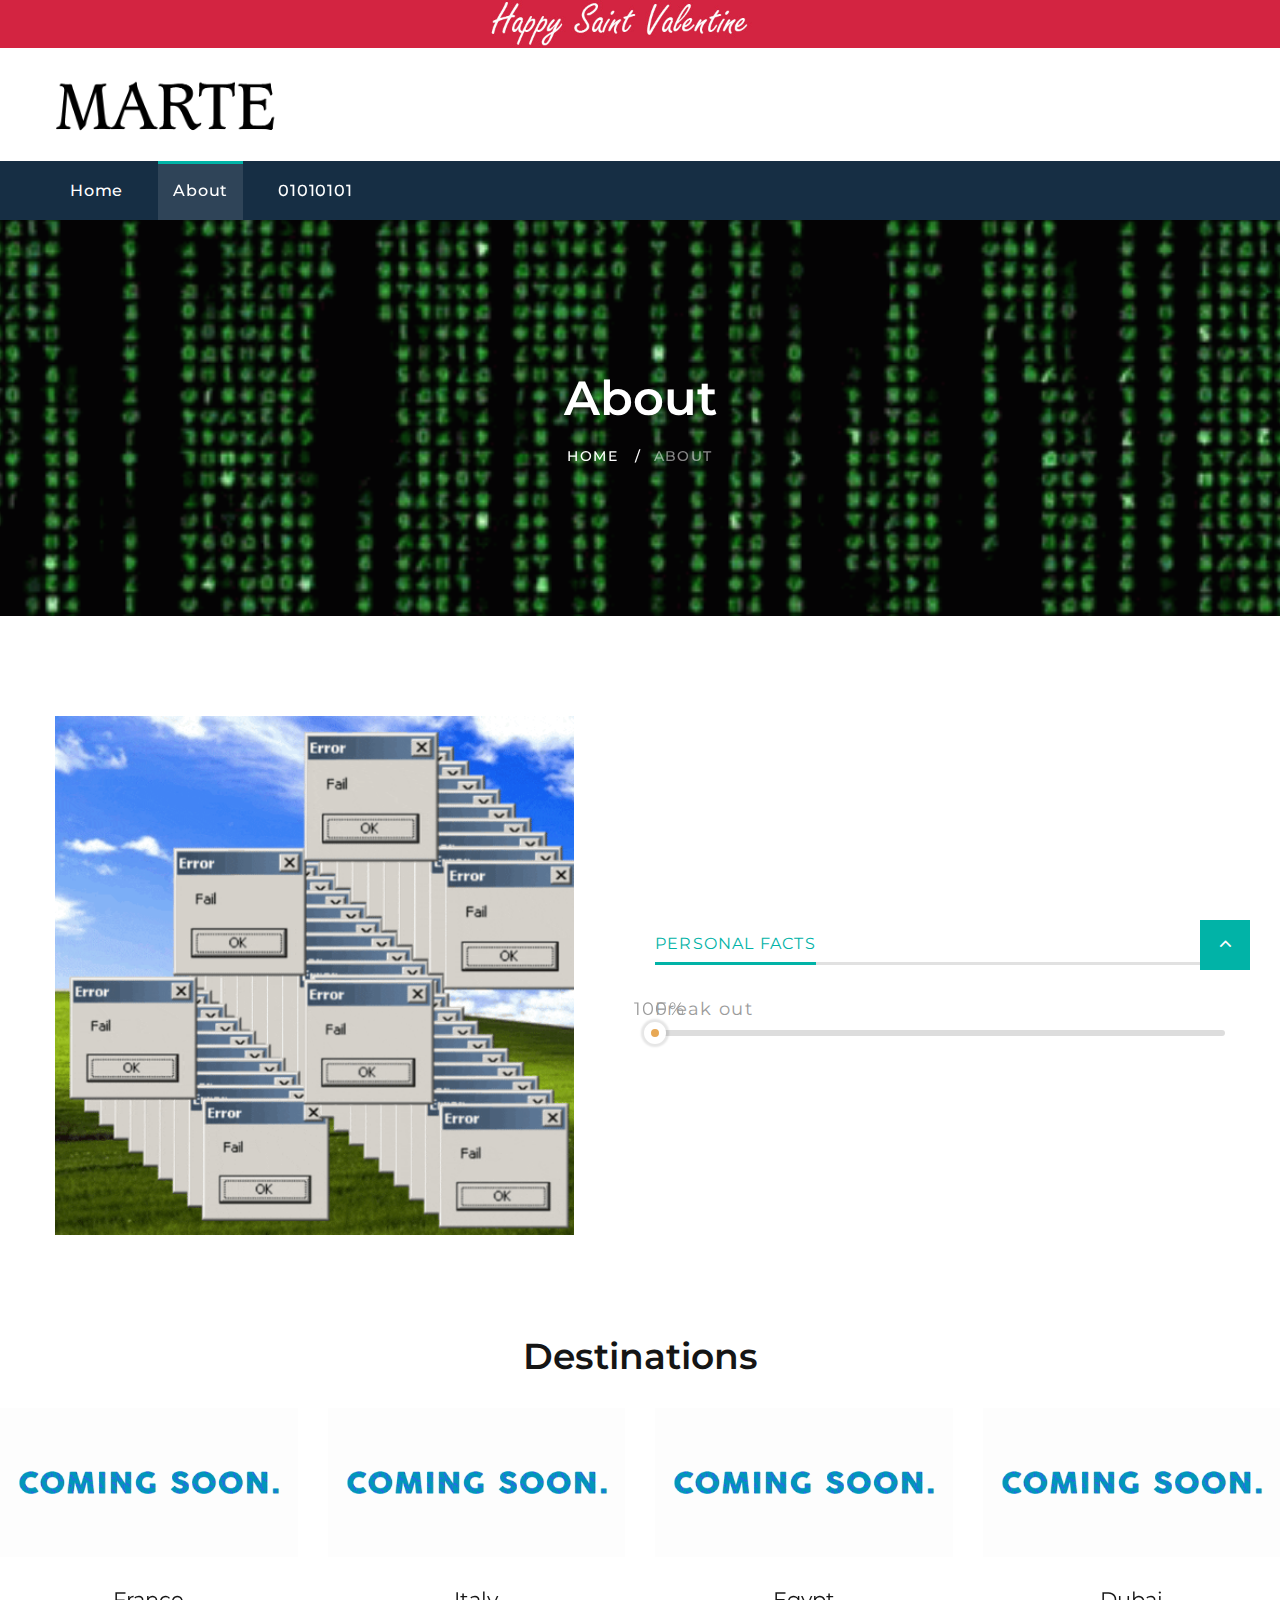
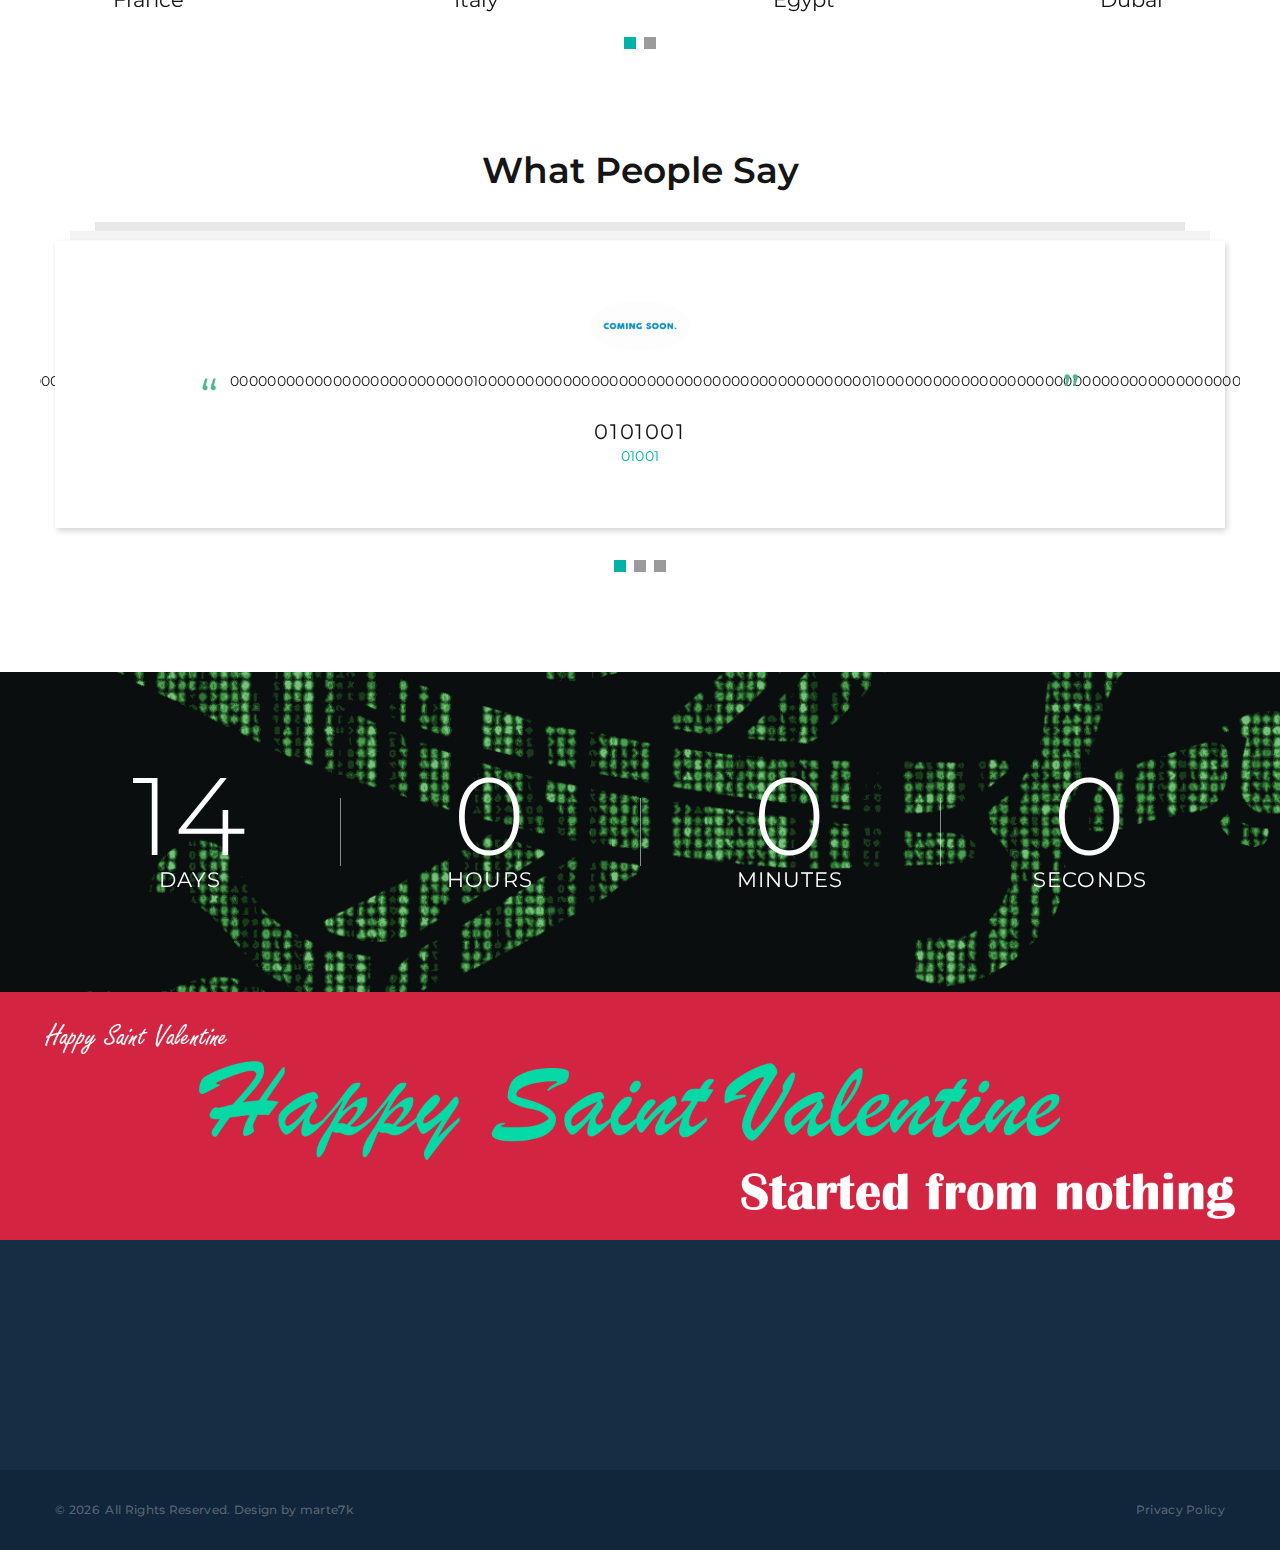
==== about.html @ d24eb86b "summit" ====
<!DOCTYPE html>
<html class="wide wow-animation" lang="en">
  <head>
    <title>About</title>
    <meta name="format-detection" content="telephone=no">
    <meta name="viewport" content="width=device-width, height=device-height, initial-scale=1.0, maximum-scale=1.0, user-scalable=0">
    <meta http-equiv="X-UA-Compatible" content="IE=edge">
    <meta charset="utf-8">
    <link rel="icon" href="images/" type="image/x-icon">
    <!-- Stylesheets-->
    <link rel="stylesheet" type="text/css" href="//fonts.googleapis.com/css?family=Montserrat:400,500,600,700%7CPoppins:400%7CTeko:300,400">
    <link rel="stylesheet" href="css/bootstrap.css">
    <link rel="stylesheet" href="css/fonts.css">
    <link rel="stylesheet" href="css/style.css">
    <style>.ie-panel{display: none;background: #212121;padding: 10px 0;box-shadow: 3px 3px 5px 0 rgba(0,0,0,.3);clear: both;text-align:center;position: relative;z-index: 1;} html.ie-10 .ie-panel, html.lt-ie-10 .ie-panel {display: block;}</style>
  </head>
  <body>
    <div class="ie-panel"><a href="http://windows.microsoft.com/en-US/internet-explorer/"><img src="images/ie8-panel/warning_bar_0000_us.jpg" height="42" width="820" alt="You are using an outdated browser. For a faster, safer browsing experience, upgrade for free today."></a></div>
    <div class="preloader">
      <div class="preloader-body">
        <div class="cssload-container">
          <div class="cssload-speeding-wheel"></div>
        </div>
        <p>Loading...</p>
      </div>
    </div>
    <div class="page">
      <!-- Page Header--><a class="banner banner-top"></a><img src="images/intense_02.jpg" alt=""/></a>
      <header class="section page-header">
        <!-- RD Navbar-->
        <div class="rd-navbar-wrap">
          <nav class="rd-navbar rd-navbar-corporate" data-layout="rd-navbar-fixed" data-sm-layout="rd-navbar-fixed" data-md-layout="rd-navbar-fixed" data-md-device-layout="rd-navbar-fixed" data-lg-layout="rd-navbar-static" data-lg-device-layout="rd-navbar-fixed" data-xl-layout="rd-navbar-static" data-xl-device-layout="rd-navbar-static" data-xxl-layout="rd-navbar-static" data-xxl-device-layout="rd-navbar-static" data-lg-stick-up-offset="46px" data-xl-stick-up-offset="46px" data-xxl-stick-up-offset="106px" data-lg-stick-up="true" data-xl-stick-up="true" data-xxl-stick-up="true">
            <div class="rd-navbar-collapse-toggle rd-navbar-fixed-element-1" data-rd-navbar-toggle=".rd-navbar-collapse"><span></span></div>
            <div class="rd-navbar-aside-outer">
              <div class="rd-navbar-aside">
                <!-- RD Navbar Panel-->
                <div class="rd-navbar-panel">
                  <!-- RD Navbar Toggle-->
                  <button class="rd-navbar-toggle" data-rd-navbar-toggle=".rd-navbar-nav-wrap"><span></span></button>
                  <!-- RD Navbar Brand-->
                  <div class="rd-navbar-brand">
                    <!--Brand--><a class="brand" href="index.html"><img src="images/MARTE.PNG" alt="" width="225" height="18"/></a>
                  </div>
                </div>
                <div class="rd-navbar-aside-right rd-navbar-collapse">
                  <ul class="rd-navbar-corporate-contacts">
                    <li>
                      <div class="unit unit-spacing-xs">
                      </div>
                    </li>
                    <li>

                    </li>
                </div>
              </div>
            </div>
            <div class="rd-navbar-main-outer">
              <div class="rd-navbar-main">
                <div class="rd-navbar-nav-wrap">
                  <!-- RD Navbar Nav-->
                  <ul class="rd-navbar-nav">
                    <li class="rd-nav-item"><a class="rd-nav-link" href="index.html">Home</a>
                    </li>
                    <li class="rd-nav-item active"><a class="rd-nav-link" href="about.html">About</a>
                    </li>
                    <li class="rd-nav-item"><a class="rd-nav-link" href="typography.html">01010101</a>
                    </li>
                  </ul>
                </div>
              </div>
            </div>
          </nav>
        </div>
      </header>
      <!-- Breadcrumbs -->
      <section class="breadcrumbs-custom-inset">
        <div class="breadcrumbs-custom context-dark bg-overlay-60">
          <div class="container">
            <h2 class="breadcrumbs-custom-title">About</h2>
            <ul class="breadcrumbs-custom-path">
              <li><a href="index.html">Home</a></li>
              <li class="active">About</li>
            </ul>
          </div>
          <div class="box-position" style="background-image: url(images/hacks-codes.gif);"></div>
        </div>
      </section>
      <!-- Why choose us-->
      <section class="section section-sm section-first bg-default text-md-left">
        <div class="container">
          <div class="row row-50 justify-content-center align-items-xl-center">
            <div class="col-md-10 col-lg-5 col-xl-6"><img src="images/giphy.gif" alt="" width="519" height="564"/>
            </div>
            <div class="col-md-10 col-lg-7 col-xl-6">
              <h1 class="text-spacing-25 font-weight-normal title-opacity-9"></h1>
              <!-- Bootstrap tabs-->
              <div class="tabs-custom tabs-horizontal tabs-line" id="tabs-4">
                <!-- Nav tabs-->
                <ul class="nav nav-tabs">
                  <li class="nav-item" role="presentation"><a class="nav-link active" href="#tabs-4-1" data-toggle="tab">Personal Facts</a></li>
                </ul>
                <!-- Tab panes-->
                <div class="tab-content">
                  <div class="tab-pane fade show active" id="tabs-4-1">
                    <p></p>
                    <!-- Linear progress bar-->

                    </article>
                    <!-- Linear progress bar-->
                    <article class="progress-linear progress-red">
                      <div class="progress-header">
                        <p>Freak out</p>
                      </div>
                      <div class="progress-bar-linear-wrap">
                        <div class="progress-bar-linear" data-gradient=""><span class="progress-value">100</span><span class="progress-marker"></span></div>
                      </div>
                    </article>
                    <!-- Linear progress bar-->

                    </article>
                  </div>
                  <div class="tab-pane fade" id="tabs-4-2">
                    <div class="row row-40 justify-content-center text-center inset-top-10">
                      <div class="col-sm-4">
                        <!-- Circle Progress Bar-->
                        <div class="progress-bar-circle" data-value="0.89" data-gradient="#01b3a7" data-empty-fill="transparent" data-size="150" data-thickness="12" data-reverse="true"><span></span></div>
                        <p class="progress-bar-circle-title">Tours</p>
                      </div>
                      <div class="col-sm-4">
                        <!-- Circle Progress Bar-->
                        <div class="progress-bar-circle" data-value="0.74" data-gradient="#01b3a7" data-empty-fill="transparent" data-size="150" data-thickness="12" data-reverse="true"><span></span></div>
                        <p class="progress-bar-circle-title">Excursions</p>
                      </div>
                      <div class="col-sm-4">
                        <!-- Circle Progress Bar-->
                        <div class="progress-bar-circle" data-value="0.99" data-gradient="#01b3a7" data-empty-fill="transparent" data-size="150" data-thickness="12" data-reverse="true"><span></span></div>
                        <p class="progress-bar-circle-title">Hotel Bookings</p>
                      </div>
                    </div>
                    <div class="group-md group-middle"><a class="button button-width-xl-230 button-primary button-pipaluk" href="#">Get in touch</a><a class="button button-black-outline button-width-xl-230" href="#">Read more</a></div>
                  </div>
                  <div class="tab-pane fade" id="tabs-4-3">
                    <p>Orci nulla pellentesque dignissim enim sit. Elit ullamcorper dignissim cras tincidunt lobortis feugiat vivamus. Nibh mauris cursus mattis molestie a iaculis at erat pellentesque.</p>
                    <div class="text-center text-sm-left offset-top-30 tab-height">
                      <ul class="row-16 list-0 list-custom list-marked list-marked-sm list-marked-secondary">
                        <li>Lorem ipsum</li>
                        <li>Consectetur adipiscing</li>
                        <li>Sed do eiusmod</li>
                        <li>Tempor incididunt</li>
                        <li>Sem fringilla</li>
                        <li>Ut venenatis</li>
                      </ul>
                    </div>
                    <div class="group-md group-middle"><a class="button button-width-xl-230 button-primary button-pipaluk" href="#">Get in touch</a><a class="button button-black-outline button-md" href="#">Download presentation</a></div>
                  </div>
                </div>
              </div>
            </div>
          </div>
        </div>
      </section>
      <!-- Latest Projects-->
      <section class="section section-sm section-fluid bg-default">
        <div class="container">
          <h3>Destinations</h3>
        </div>
        <!-- Owl Carousel-->
        <div class="owl-carousel owl-classic owl-timeline" data-items="1" data-md-items="2" data-lg-items="3" data-xl-items="4" data-margin="30" data-autoplay="false" data-nav="true" data-dots="true">
          <div class="owl-item">
            <!-- Thumbnail Classic-->
            <article class="thumbnail thumbnail-mary">
              <div class="thumbnail-mary-figure"><img src="images/FilthyGranularCoral-size_restricted.gif" width="420" height="308"/>
              </div>
              <div class="thumbnail-mary-caption"><a class="icon fl-bigmug-line-zoom60" href="images/FilthyGranularCoral-size_restricted.gif" data-lightgallery="item"><img src="images/FilthyGranularCoral-size_restricted.gif" alt="" width="420" height="308"/></a>
              </div>
            </article>
            <div class="thumbnail-mary-description">
              <h5 class="thumbnail-mary-project"><a href="#">France</a></h5><span class="thumbnail-mary-decor"></span>
              <h5 class="thumbnail-mary-time">
              </h5>
            </div>
          </div>
          <div class="owl-item">
            <!-- Thumbnail Classic-->
            <article class="thumbnail thumbnail-mary">
              <div class="thumbnail-mary-figure"><img src="images/FilthyGranularCoral-size_restricted.gif" alt="" width="420" height="308"/>
              </div>
              <div class="thumbnail-mary-caption"><a class="icon fl-bigmug-line-zoom60" href="images/FilthyGranularCoral-size_restricted.gif" data-lightgallery="item"><img src="images/FilthyGranularCoral-size_restricted.gif" alt="" width="420" height="308"/></a>
              </div>
            </article>
            <div class="thumbnail-mary-description">
              <h5 class="thumbnail-mary-project"><a href="#">Italy</a></h5><span class="thumbnail-mary-decor"></span>
              <h5 class="thumbnail-mary-time">
              </h5>
            </div>
          </div>
          <div class="owl-item">
            <!-- Thumbnail Classic-->
            <article class="thumbnail thumbnail-mary">
              <div class="thumbnail-mary-figure"><img src="images/FilthyGranularCoral-size_restricted.gif" alt="" width="420" height="308"/>
              </div>
              <div class="thumbnail-mary-caption"><a class="icon fl-bigmug-line-zoom60" href="images/FilthyGranularCoral-size_restricted.gif" data-lightgallery="item"><img src="images/FilthyGranularCoral-size_restricted.gif" alt="" width="420" height="308"/></a>
              </div>
            </article>
            <div class="thumbnail-mary-description">
              <h5 class="thumbnail-mary-project"><a href="#">Egypt</a></h5><span class="thumbnail-mary-decor"></span>
              <h5 class="thumbnail-mary-time">
              </h5>
            </div>
          </div>
          <div class="owl-item">
            <!-- Thumbnail Classic-->
            <article class="thumbnail thumbnail-mary">
              <div class="thumbnail-mary-figure"><img src="images/FilthyGranularCoral-size_restricted.gif" alt="" width="420" height="308"/>
              </div>
              <div class="thumbnail-mary-caption"><a class="icon fl-bigmug-line-zoom60" href="images/gallery-image-14-1200x800-original.jpg" data-lightgallery="item"><img src="images/FilthyGranularCoral-size_restricted.gif" alt="" width="420" height="308"/></a>
              </div>
            </article>
            <div class="thumbnail-mary-description">
              <h5 class="thumbnail-mary-project"><a href="#">Dubai</a></h5><span class="thumbnail-mary-decor"></span>
              <h5 class="thumbnail-mary-time">
              </h5>
            </div>
          </div>
          <div class="owl-item">
            <!-- Thumbnail Classic-->
            <article class="thumbnail thumbnail-mary">
              <div class="thumbnail-mary-figure"><img src="images/FilthyGranularCoral-size_restricted.gif" alt="" width="420" height="308"/>
              </div>
              <div class="thumbnail-mary-caption"><a class="icon fl-bigmug-line-zoom60" href="images/FilthyGranularCoral-size_restricted.gif" data-lightgallery="item"><img src="images/FilthyGranularCoral-size_restricted.gif" alt="" width="420" height="308"/></a>
              </div>
            </article>
            <div class="thumbnail-mary-description">
              <h5 class="thumbnail-mary-project"><a href="#">Spain</a></h5><span class="thumbnail-mary-decor"></span>
              <h5 class="thumbnail-mary-time">
              </h5>
            </div>
          </div>
          <div class="owl-item">
            <!-- Thumbnail Classic-->
            <article class="thumbnail thumbnail-mary">
              <div class="thumbnail-mary-figure"><img src="images/FilthyGranularCoral-size_restricted.gif" alt="" width="420" height="308"/>
              </div>
              <div class="thumbnail-mary-caption"><a class="icon fl-bigmug-line-zoom60" href="images/gallery-image-16-1200x800-original.jpg" data-lightgallery="item"><img src="images/FilthyGranularCoral-size_restricted.gif" alt="" width="420" height="308"/></a>
              </div>
            </article>
            <div class="thumbnail-mary-description">
              <h5 class="thumbnail-mary-project"><a href="#">Africa</a></h5><span class="thumbnail-mary-decor"></span>
              <h5 class="thumbnail-mary-time">
              </h5>
            </div>
          </div>
        </div>
      </section>
      <!-- What people Say-->
      <section class="section section-sm section-last bg-default">
        <div class="container">
          <h3>What People Say</h3>
          <!-- Owl Carousel-->
          <div class="owl-carousel owl-modern" data-items="1" data-stage-padding="15" data-margin="30" data-dots="true" data-animation-in="fadeIn" data-animation-out="fadeOut" data-autoplay="true">
            <!-- Quote Lisa-->
            <article class="quote-lisa">
              <div class="quote-lisa-body"><a class="quote-lisa-figure" href="#"><img class="img-circles" src="images/FilthyGranularCoral-size_restricted.gif" alt="" width="100" height="100"/></a>
                <div class="quote-lisa-text">
                  <p class="q">000000000000000000000000001000000000000000000000000000000000000000000100000000000000000000000000000000000000000000000001000000000000000</p>
                </div>
                <h5 class="quote-lisa-cite"><a href="#">0101001</a></h5>
                <p class="quote-lisa-status">01001</p>
              </div>
            </article>
            <!-- Quote Lisa-->
            <article class="quote-lisa">
              <div class="quote-lisa-body"><a class="quote-lisa-figure" href="#"><img class="img-circles" src="images/FilthyGranularCoral-size_restricted.gif" alt="" width="100" height="100"/></a>
                <div class="quote-lisa-text">
                  <p class="q">000000000000000000000000000000000000000000000000000000100000000000000000000000000000000000000000000000000000000000000000000000000000000000100000000000000000000000000000001</p>
                </div>
                <h5 class="quote-lisa-cite"><a href="#">0101001</a></h5>
                <p class="quote-lisa-status">0101001</p>
              </div>
            </article>
            <!-- Quote Lisa-->
            <article class="quote-lisa">
              <div class="quote-lisa-body"><a class="quote-lisa-figure" href="#"><img class="img-circles" src="images/FilthyGranularCoral-size_restricted.gif" alt="" width="100" height="100"/></a>
                <div class="quote-lisa-text">
                  <p class="q">00000000000000000000000000000000000000000000000000000000000001000000000000000000000000000000000000000001000000000000000000000000000000000001110</p>
                </div>
                <h5 class="quote-lisa-cite"><a href="#">0101001</a></h5>
                <p class="quote-lisa-status">01010t</p>
              </div>
            </article>
          </div>
        </div>
      </section>
      <!--Counters-->
      <!-- Counter Classic-->
      <section class="section section-fluid bg-default">
        <div class="parallax-container" data-parallax-img="images\icegif-183.gif">
          <div class="parallax-content section-xl context-dark bg-overlay-26">
            <div class="container">
              <div class="row row-50 justify-content-center border-classic">
                <div class="col-sm-6 col-md-5 col-lg-3">
                  <div class="counter-classic">
                    <div class="counter-classic-number"><span class="counter">14</span>
                    </div>
                    <h5 class="counter-classic-title">Days</h5>
                  </div>
                </div>
                <div class="col-sm-6 col-md-5 col-lg-3">
                  <div class="counter-classic">
                    <div class="counter-classic-number"><span class="counter">0</span>
                    </div>
                    <h5 class="counter-classic-title">Hours</h5>
                  </div>
                </div>
                <div class="col-sm-6 col-md-5 col-lg-3">
                  <div class="counter-classic">
                    <div class="counter-classic-number"><span class="counter">0</span><span class="symbol"></span>
                    </div>
                    <h5 class="counter-classic-title">Minutes</h5>
                  </div>
                </div>
                <div class="col-sm-6 col-md-5 col-lg-3">
                  <div class="counter-classic">
                    <div class="counter-classic-number"><span class="counter">0</span>
                    </div>
                    <h5 class="counter-classic-title">Seconds</h5>
                  </div>
                </div>
              </div>
            </div>
          </div>
        </div>
      </section>

      <!-- Page Footer--><a class="banner"><img src="images/intense_big_02.png" alt=""/></a>
      <footer class="section footer-corporate context-dark">
        <div class="footer-corporate-inset">
          <div class="container">
            <div class="row row-40 justify-content-lg-between">
              <div class="col-sm-6 col-md-12 col-lg-3 col-xl-4">
                <div class="oh-desktop">
                  <div class="wow slideInRight" data-wow-delay="0s">
                    <h6 class="text-spacing-100 text-uppercase">Contact ME for problems</h6>
                    <ul class="footer-contacts d-inline-block d-sm-block">
                      <li>
                      </li>
                      <li>
                        <div class="unit">
                          <div class="unit-left"><span class="icon fa fa-envelope"></span></div>
                          <div class="unit-body"><a class="link-aemail" href="mailto: marteasgard@gmail.com">marteasgard@gmail.com</a></div>
                        </div>
                      </li>
                      <li>
                      </li>
                    </ul>
                  </div>
                </div>
              </div>
              <div class="col-sm-6 col-md-5 col-lg-3 col-xl-4">
                <div class="oh-desktop">
                  <div class="wow slideInDown" data-wow-delay="0s">
                    <h6 class="text-spacing-100 text-uppercase">Developed by</h6>
                    <!-- Post Minimal 2-->
                    <article class="post post-minimal-2">
                      <p class="post-minimal-2-title">Marte</a></p>
                      <div class="post-minimal-2-time">
                        <time datetime="2019-05-04">Feb 01, 2023</time>
                      </div>
                    </article>
                  </div>
                </div>
              </div>
              <div class="col-sm-11 col-md-7 col-lg-5 col-xl-4">
                <div class="oh-desktop">
                  <div class="wow slideInLeft" data-wow-delay="0s">
                    <h6 class="text-spacing-100 text-uppercase">Quick links</h6>
                    <ul class="row-4 list-0 list-marked list-marked-md list-marked-secondary list-custom-2">
                      <li><a href="about.html">About us</a></li>
                    </ul>
                  </div>
                </div>
              </div>
            </div>
          </div>
        </div>
        <div class="footer-corporate-bottom-panel">
          <div class="container">
            <div class="row justfy-content-xl-space-berween row-10 align-items-md-center2">
              <div class="col-sm-6 col-md-4 text-sm-right text-md-center">
                <div>
                </div>
              </div>
              <div class="col-sm-6 col-md-4 order-sm-first">
                <!-- Rights-->
                <p class="rights"><span>&copy;&nbsp;</span><span class="copyright-year"></span><span>&nbsp;</span></span> All Rights Reserved. Design by marte7k</a></p>
              </div>
              <div class="col-sm-6 col-md-4 text-md-right">
                <p class="rights">Privacy Policy</a></p>
              </div>
            </div>
          </div>
        </div>
      </footer>
    </div>
    <!-- Global Mailform Output-->
    <div class="snackbars" id="form-output-global"></div>
    <!-- Javascript-->
    <script src="js/core.min.js"></script>
    <script src="js/script.js"></script>
  </body>
</html>
---- css/fonts.css ----
/*
*
* Fonts
*/
/*
*
* Font Awesome Icons 4.7.0
* --------------------------------------------------
*/
@font-face {
	font-family: 'FontAwesome';
	src: url("../fonts/fontawesome-webfont.eot?v=4.7.0");
	src: url("../fonts/fontawesome-webfont.eot?#iefix&v=4.7.0") format("embedded-opentype"), url("../fonts/fontawesome-webfont.woff2?v=4.7.0") format("woff2"), url("../fonts/fontawesome-webfont.woff?v=4.7.0") format("woff"), url("../fonts/fontawesome-webfont.ttf?v=4.7.0") format("truetype"), url("../fonts/fontawesome-webfont.svg?v=4.7.0#fontawesomeregular") format("svg");
	font-weight: normal;
	font-style: normal;
}

.fa {
	display: inline-block;
	font-family: 'FontAwesome';
	font-size: inherit;
	text-rendering: auto;
	-webkit-font-smoothing: antialiased;
	-moz-osx-font-smoothing: grayscale;
}

[class*='fa-']:before {
	font-weight: 400;
	font-family: 'FontAwesome';
}

/* makes the font 33% larger relative to the icon container */
.fa-lg {
	font-size: 1.33333333em;
	line-height: 0.75em;
	vertical-align: -15%;
}

.fa-2x {
	font-size: 2em;
}

.fa-3x {
	font-size: 3em;
}

.fa-4x {
	font-size: 4em;
}

.fa-5x {
	font-size: 5em;
}

.fa-fw {
	width: 1.28571429em;
	text-align: center;
}

.fa-ul {
	padding-left: 0;
	margin-left: 2.14285714em;
	list-style-type: none;
}

.fa-ul > li {
	position: relative;
}

.fa-li {
	position: absolute;
	left: -2.14285714em;
	width: 2.14285714em;
	top: 0.14285714em;
	text-align: center;
}

.fa-li.fa-lg {
	left: -1.85714286em;
}

.fa-border {
	padding: .2em .25em .15em;
	border: solid 0.08em #eeeeee;
	border-radius: .1em;
}

.fa-pull-left {
	float: left;
}

.fa-pull-right {
	float: right;
}

.fa.fa-pull-left {
	margin-right: .3em;
}

.fa.fa-pull-right {
	margin-left: .3em;
}

/* Deprecated as of 4.4.0 */
.pull-right {
	float: right;
}

.pull-left {
	float: left;
}

.fa.pull-left {
	margin-right: .3em;
}

.fa.pull-right {
	margin-left: .3em;
}

.fa-spin {
	-webkit-animation: fa-spin 2s infinite linear;
	animation: fa-spin 2s infinite linear;
}

.fa-pulse {
	-webkit-animation: fa-spin 1s infinite steps(8);
	animation: fa-spin 1s infinite steps(8);
}

@-webkit-keyframes fa-spin {
	0% {
		-webkit-transform: rotate(0deg);
		transform: rotate(0deg);
	}
	100% {
		-webkit-transform: rotate(359deg);
		transform: rotate(359deg);
	}
}

@keyframes fa-spin {
	0% {
		-webkit-transform: rotate(0deg);
		transform: rotate(0deg);
	}
	100% {
		-webkit-transform: rotate(359deg);
		transform: rotate(359deg);
	}
}

.fa-rotate-90 {
	-ms-filter: "progid:DXImageTransform.Microsoft.BasicImage(rotation=1)";
	-webkit-transform: rotate(90deg);
	-ms-transform: rotate(90deg);
	transform: rotate(90deg);
}

.fa-rotate-180 {
	-ms-filter: "progid:DXImageTransform.Microsoft.BasicImage(rotation=2)";
	-webkit-transform: rotate(180deg);
	-ms-transform: rotate(180deg);
	transform: rotate(180deg);
}

.fa-rotate-270 {
	-ms-filter: "progid:DXImageTransform.Microsoft.BasicImage(rotation=3)";
	-webkit-transform: rotate(270deg);
	-ms-transform: rotate(270deg);
	transform: rotate(270deg);
}

.fa-flip-horizontal {
	-ms-filter: "progid:DXImageTransform.Microsoft.BasicImage(rotation=0, mirror=1)";
	-webkit-transform: scale(-1, 1);
	-ms-transform: scale(-1, 1);
	transform: scale(-1, 1);
}

.fa-flip-vertical {
	-ms-filter: "progid:DXImageTransform.Microsoft.BasicImage(rotation=2, mirror=1)";
	-webkit-transform: scale(1, -1);
	-ms-transform: scale(1, -1);
	transform: scale(1, -1);
}

:root .fa-rotate-90,
:root .fa-rotate-180,
:root .fa-rotate-270,
:root .fa-flip-horizontal,
:root .fa-flip-vertical {
	filter: none;
}

.fa-stack {
	position: relative;
	display: inline-block;
	width: 2em;
	height: 2em;
	line-height: 2em;
	vertical-align: middle;
}

.fa-stack-1x,
.fa-stack-2x {
	position: absolute;
	left: 0;
	width: 100%;
	text-align: center;
}

.fa-stack-1x {
	line-height: inherit;
}

.fa-stack-2x {
	font-size: 2em;
}

.fa-inverse {
	color: #ffffff;
}

/* Font Awesome uses the Unicode Private Use Area (PUA) to ensure screen
   readers do not read off random characters that represent icons */
.fa-glass:before {
	content: "\f000";
}

.fa-music:before {
	content: "\f001";
}

.fa-search:before {
	content: "\f002";
}

.fa-envelope-o:before {
	content: "\f003";
}

.fa-heart:before {
	content: "\f004";
}

.fa-star:before {
	content: "\f005";
}

.fa-star-o:before {
	content: "\f006";
}

.fa-user:before {
	content: "\f007";
}

.fa-film:before {
	content: "\f008";
}

.fa-th-large:before {
	content: "\f009";
}

.fa-th:before {
	content: "\f00a";
}

.fa-th-list:before {
	content: "\f00b";
}

.fa-check:before {
	content: "\f00c";
}

.fa-remove:before,
.fa-close:before,
.fa-times:before {
	content: "\f00d";
}

.fa-search-plus:before {
	content: "\f00e";
}

.fa-search-minus:before {
	content: "\f010";
}

.fa-power-off:before {
	content: "\f011";
}

.fa-signal:before {
	content: "\f012";
}

.fa-gear:before,
.fa-cog:before {
	content: "\f013";
}

.fa-trash-o:before {
	content: "\f014";
}

.fa-home:before {
	content: "\f015";
}

.fa-file-o:before {
	content: "\f016";
}

.fa-clock-o:before {
	content: "\f017";
}

.fa-road:before {
	content: "\f018";
}

.fa-download:before {
	content: "\f019";
}

.fa-arrow-circle-o-down:before {
	content: "\f01a";
}

.fa-arrow-circle-o-up:before {
	content: "\f01b";
}

.fa-inbox:before {
	content: "\f01c";
}

.fa-play-circle-o:before {
	content: "\f01d";
}

.fa-rotate-right:before,
.fa-repeat:before {
	content: "\f01e";
}

.fa-refresh:before {
	content: "\f021";
}

.fa-list-alt:before {
	content: "\f022";
}

.fa-lock:before {
	content: "\f023";
}

.fa-flag:before {
	content: "\f024";
}

.fa-headphones:before {
	content: "\f025";
}

.fa-volume-off:before {
	content: "\f026";
}

.fa-volume-down:before {
	content: "\f027";
}

.fa-volume-up:before {
	content: "\f028";
}

.fa-qrcode:before {
	content: "\f029";
}

.fa-barcode:before {
	content: "\f02a";
}

.fa-tag:before {
	content: "\f02b";
}

.fa-tags:before {
	content: "\f02c";
}

.fa-book:before {
	content: "\f02d";
}

.fa-bookmark:before {
	content: "\f02e";
}

.fa-print:before {
	content: "\f02f";
}

.fa-camera:before {
	content: "\f030";
}

.fa-font:before {
	content: "\f031";
}

.fa-bold:before {
	content: "\f032";
}

.fa-italic:before {
	content: "\f033";
}

.fa-text-height:before {
	content: "\f034";
}

.fa-text-width:before {
	content: "\f035";
}

.fa-align-left:before {
	content: "\f036";
}

.fa-align-center:before {
	content: "\f037";
}

.fa-align-right:before {
	content: "\f038";
}

.fa-align-justify:before {
	content: "\f039";
}

.fa-list:before {
	content: "\f03a";
}

.fa-dedent:before,
.fa-outdent:before {
	content: "\f03b";
}

.fa-indent:before {
	content: "\f03c";
}

.fa-video-camera:before {
	content: "\f03d";
}

.fa-photo:before,
.fa-image:before,
.fa-picture-o:before {
	content: "\f03e";
}

.fa-pencil:before {
	content: "\f040";
}

.fa-map-marker:before {
	content: "\f041";
}

.fa-adjust:before {
	content: "\f042";
}

.fa-tint:before {
	content: "\f043";
}

.fa-edit:before,
.fa-pencil-square-o:before {
	content: "\f044";
}

.fa-share-square-o:before {
	content: "\f045";
}

.fa-check-square-o:before {
	content: "\f046";
}

.fa-arrows:before {
	content: "\f047";
}

.fa-step-backward:before {
	content: "\f048";
}

.fa-fast-backward:before {
	content: "\f049";
}

.fa-backward:before {
	content: "\f04a";
}

.fa-play:before {
	content: "\f04b";
}

.fa-pause:before {
	content: "\f04c";
}

.fa-stop:before {
	content: "\f04d";
}

.fa-forward:before {
	content: "\f04e";
}

.fa-fast-forward:before {
	content: "\f050";
}

.fa-step-forward:before {
	content: "\f051";
}

.fa-eject:before {
	content: "\f052";
}

.fa-chevron-left:before {
	content: "\f053";
}

.fa-chevron-right:before {
	content: "\f054";
}

.fa-plus-circle:before {
	content: "\f055";
}

.fa-minus-circle:before {
	content: "\f056";
}

.fa-times-circle:before {
	content: "\f057";
}

.fa-check-circle:before {
	content: "\f058";
}

.fa-question-circle:before {
	content: "\f059";
}

.fa-info-circle:before {
	content: "\f05a";
}

.fa-crosshairs:before {
	content: "\f05b";
}

.fa-times-circle-o:before {
	content: "\f05c";
}

.fa-check-circle-o:before {
	content: "\f05d";
}

.fa-ban:before {
	content: "\f05e";
}

.fa-arrow-left:before {
	content: "\f060";
}

.fa-arrow-right:before {
	content: "\f061";
}

.fa-arrow-up:before {
	content: "\f062";
}

.fa-arrow-down:before {
	content: "\f063";
}

.fa-mail-forward:before,
.fa-share:before {
	content: "\f064";
}

.fa-expand:before {
	content: "\f065";
}

.fa-compress:before {
	content: "\f066";
}

.fa-plus:before {
	content: "\f067";
}

.fa-minus:before {
	content: "\f068";
}

.fa-asterisk:before {
	content: "\f069";
}

.fa-exclamation-circle:before {
	content: "\f06a";
}

.fa-gift:before {
	content: "\f06b";
}

.fa-leaf:before {
	content: "\f06c";
}

.fa-fire:before {
	content: "\f06d";
}

.fa-eye:before {
	content: "\f06e";
}

.fa-eye-slash:before {
	content: "\f070";
}

.fa-warning:before,
.fa-exclamation-triangle:before {
	content: "\f071";
}

.fa-plane:before {
	content: "\f072";
}

.fa-calendar:before {
	content: "\f073";
}

.fa-random:before {
	content: "\f074";
}

.fa-comment:before {
	content: "\f075";
}

.fa-magnet:before {
	content: "\f076";
}

.fa-chevron-up:before {
	content: "\f077";
}

.fa-chevron-down:before {
	content: "\f078";
}

.fa-retweet:before {
	content: "\f079";
}

.fa-shopping-cart:before {
	content: "\f07a";
}

.fa-folder:before {
	content: "\f07b";
}

.fa-folder-open:before {
	content: "\f07c";
}

.fa-arrows-v:before {
	content: "\f07d";
}

.fa-arrows-h:before {
	content: "\f07e";
}

.fa-bar-chart-o:before,
.fa-bar-chart:before {
	content: "\f080";
}

.fa-twitter-square:before {
	content: "\f081";
}

.fa-facebook-square:before {
	content: "\f082";
}

.fa-camera-retro:before {
	content: "\f083";
}

.fa-key:before {
	content: "\f084";
}

.fa-gears:before,
.fa-cogs:before {
	content: "\f085";
}

.fa-comments:before {
	content: "\f086";
}

.fa-thumbs-o-up:before {
	content: "\f087";
}

.fa-thumbs-o-down:before {
	content: "\f088";
}

.fa-star-half:before {
	content: "\f089";
}

.fa-heart-o:before {
	content: "\f08a";
}

.fa-sign-out:before {
	content: "\f08b";
}

.fa-linkedin-square:before {
	content: "\f08c";
}

.fa-thumb-tack:before {
	content: "\f08d";
}

.fa-external-link:before {
	content: "\f08e";
}

.fa-sign-in:before {
	content: "\f090";
}

.fa-trophy:before {
	content: "\f091";
}

.fa-github-square:before {
	content: "\f092";
}

.fa-upload:before {
	content: "\f093";
}

.fa-lemon-o:before {
	content: "\f094";
}

.fa-phone:before {
	content: "\f095";
}

.fa-square-o:before {
	content: "\f096";
}

.fa-bookmark-o:before {
	content: "\f097";
}

.fa-phone-square:before {
	content: "\f098";
}

.fa-twitter:before {
	content: "\f099";
}

.fa-facebook-f:before,
.fa-facebook:before {
	content: "\f09a";
}

.fa-github:before {
	content: "\f09b";
}

.fa-unlock:before {
	content: "\f09c";
}

.fa-credit-card:before {
	content: "\f09d";
}

.fa-feed:before,
.fa-rss:before {
	content: "\f09e";
}

.fa-hdd-o:before {
	content: "\f0a0";
}

.fa-bullhorn:before {
	content: "\f0a1";
}

.fa-bell:before {
	content: "\f0f3";
}

.fa-certificate:before {
	content: "\f0a3";
}

.fa-hand-o-right:before {
	content: "\f0a4";
}

.fa-hand-o-left:before {
	content: "\f0a5";
}

.fa-hand-o-up:before {
	content: "\f0a6";
}

.fa-hand-o-down:before {
	content: "\f0a7";
}

.fa-arrow-circle-left:before {
	content: "\f0a8";
}

.fa-arrow-circle-right:before {
	content: "\f0a9";
}

.fa-arrow-circle-up:before {
	content: "\f0aa";
}

.fa-arrow-circle-down:before {
	content: "\f0ab";
}

.fa-globe:before {
	content: "\f0ac";
}

.fa-wrench:before {
	content: "\f0ad";
}

.fa-tasks:before {
	content: "\f0ae";
}

.fa-filter:before {
	content: "\f0b0";
}

.fa-briefcase:before {
	content: "\f0b1";
}

.fa-arrows-alt:before {
	content: "\f0b2";
}

.fa-group:before,
.fa-users:before {
	content: "\f0c0";
}

.fa-chain:before,
.fa-link:before {
	content: "\f0c1";
}

.fa-cloud:before {
	content: "\f0c2";
}

.fa-flask:before {
	content: "\f0c3";
}

.fa-cut:before,
.fa-scissors:before {
	content: "\f0c4";
}

.fa-copy:before,
.fa-files-o:before {
	content: "\f0c5";
}

.fa-paperclip:before {
	content: "\f0c6";
}

.fa-save:before,
.fa-floppy-o:before {
	content: "\f0c7";
}

.fa-square:before {
	content: "\f0c8";
}

.fa-navicon:before,
.fa-reorder:before,
.fa-bars:before {
	content: "\f0c9";
}

.fa-list-ul:before {
	content: "\f0ca";
}

.fa-list-ol:before {
	content: "\f0cb";
}

.fa-strikethrough:before {
	content: "\f0cc";
}

.fa-underline:before {
	content: "\f0cd";
}

.fa-table:before {
	content: "\f0ce";
}

.fa-magic:before {
	content: "\f0d0";
}

.fa-truck:before {
	content: "\f0d1";
}

.fa-pinterest:before {
	content: "\f0d2";
}

.fa-pinterest-square:before {
	content: "\f0d3";
}

.fa-google-plus-square:before {
	content: "\f0d4";
}

.fa-google-plus:before {
	content: "\f0d5";
}

.fa-money:before {
	content: "\f0d6";
}

.fa-caret-down:before {
	content: "\f0d7";
}

.fa-caret-up:before {
	content: "\f0d8";
}

.fa-caret-left:before {
	content: "\f0d9";
}

.fa-caret-right:before {
	content: "\f0da";
}

.fa-columns:before {
	content: "\f0db";
}

.fa-unsorted:before,
.fa-sort:before {
	content: "\f0dc";
}

.fa-sort-down:before,
.fa-sort-desc:before {
	content: "\f0dd";
}

.fa-sort-up:before,
.fa-sort-asc:before {
	content: "\f0de";
}

.fa-envelope:before {
	content: "\f0e0";
}

.fa-linkedin:before {
	content: "\f0e1";
}

.fa-rotate-left:before,
.fa-undo:before {
	content: "\f0e2";
}

.fa-legal:before,
.fa-gavel:before {
	content: "\f0e3";
}

.fa-dashboard:before,
.fa-tachometer:before {
	content: "\f0e4";
}

.fa-comment-o:before {
	content: "\f0e5";
}

.fa-comments-o:before {
	content: "\f0e6";
}

.fa-flash:before,
.fa-bolt:before {
	content: "\f0e7";
}

.fa-sitemap:before {
	content: "\f0e8";
}

.fa-umbrella:before {
	content: "\f0e9";
}

.fa-paste:before,
.fa-clipboard:before {
	content: "\f0ea";
}

.fa-lightbulb-o:before {
	content: "\f0eb";
}

.fa-exchange:before {
	content: "\f0ec";
}

.fa-cloud-download:before {
	content: "\f0ed";
}

.fa-cloud-upload:before {
	content: "\f0ee";
}

.fa-user-md:before {
	content: "\f0f0";
}

.fa-stethoscope:before {
	content: "\f0f1";
}

.fa-suitcase:before {
	content: "\f0f2";
}

.fa-bell-o:before {
	content: "\f0a2";
}

.fa-coffee:before {
	content: "\f0f4";
}

.fa-cutlery:before {
	content: "\f0f5";
}

.fa-file-text-o:before {
	content: "\f0f6";
}

.fa-building-o:before {
	content: "\f0f7";
}

.fa-hospital-o:before {
	content: "\f0f8";
}

.fa-ambulance:before {
	content: "\f0f9";
}

.fa-medkit:before {
	content: "\f0fa";
}

.fa-fighter-jet:before {
	content: "\f0fb";
}

.fa-beer:before {
	content: "\f0fc";
}

.fa-h-square:before {
	content: "\f0fd";
}

.fa-plus-square:before {
	content: "\f0fe";
}

.fa-angle-double-left:before {
	content: "\f100";
}

.fa-angle-double-right:before {
	content: "\f101";
}

.fa-angle-double-up:before {
	content: "\f102";
}

.fa-angle-double-down:before {
	content: "\f103";
}

.fa-angle-left:before {
	content: "\f104";
}

.fa-angle-right:before {
	content: "\f105";
}

.fa-angle-up:before {
	content: "\f106";
}

.fa-angle-down:before {
	content: "\f107";
}

.fa-desktop:before {
	content: "\f108";
}

.fa-laptop:before {
	content: "\f109";
}

.fa-tablet:before {
	content: "\f10a";
}

.fa-mobile-phone:before,
.fa-mobile:before {
	content: "\f10b";
}

.fa-circle-o:before {
	content: "\f10c";
}

.fa-quote-left:before {
	content: "\f10d";
}

.fa-quote-right:before {
	content: "\f10e";
}

.fa-spinner:before {
	content: "\f110";
}

.fa-circle:before {
	content: "\f111";
}

.fa-mail-reply:before,
.fa-reply:before {
	content: "\f112";
}

.fa-github-alt:before {
	content: "\f113";
}

.fa-folder-o:before {
	content: "\f114";
}

.fa-folder-open-o:before {
	content: "\f115";
}

.fa-smile-o:before {
	content: "\f118";
}

.fa-frown-o:before {
	content: "\f119";
}

.fa-meh-o:before {
	content: "\f11a";
}

.fa-gamepad:before {
	content: "\f11b";
}

.fa-keyboard-o:before {
	content: "\f11c";
}

.fa-flag-o:before {
	content: "\f11d";
}

.fa-flag-checkered:before {
	content: "\f11e";
}

.fa-terminal:before {
	content: "\f120";
}

.fa-code:before {
	content: "\f121";
}

.fa-mail-reply-all:before,
.fa-reply-all:before {
	content: "\f122";
}

.fa-star-half-empty:before,
.fa-star-half-full:before,
.fa-star-half-o:before {
	content: "\f123";
}

.fa-location-arrow:before {
	content: "\f124";
}

.fa-crop:before {
	content: "\f125";
}

.fa-code-fork:before {
	content: "\f126";
}

.fa-unlink:before,
.fa-chain-broken:before {
	content: "\f127";
}

.fa-question:before {
	content: "\f128";
}

.fa-info:before {
	content: "\f129";
}

.fa-exclamation:before {
	content: "\f12a";
}

.fa-superscript:before {
	content: "\f12b";
}

.fa-subscript:before {
	content: "\f12c";
}

.fa-eraser:before {
	content: "\f12d";
}

.fa-puzzle-piece:before {
	content: "\f12e";
}

.fa-microphone:before {
	content: "\f130";
}

.fa-microphone-slash:before {
	content: "\f131";
}

.fa-shield:before {
	content: "\f132";
}

.fa-calendar-o:before {
	content: "\f133";
}

.fa-fire-extinguisher:before {
	content: "\f134";
}

.fa-rocket:before {
	content: "\f135";
}

.fa-maxcdn:before {
	content: "\f136";
}

.fa-chevron-circle-left:before {
	content: "\f137";
}

.fa-chevron-circle-right:before {
	content: "\f138";
}

.fa-chevron-circle-up:before {
	content: "\f139";
}

.fa-chevron-circle-down:before {
	content: "\f13a";
}

.fa-html5:before {
	content: "\f13b";
}

.fa-css3:before {
	content: "\f13c";
}

.fa-anchor:before {
	content: "\f13d";
}

.fa-unlock-alt:before {
	content: "\f13e";
}

.fa-bullseye:before {
	content: "\f140";
}

.fa-ellipsis-h:before {
	content: "\f141";
}

.fa-ellipsis-v:before {
	content: "\f142";
}

.fa-rss-square:before {
	content: "\f143";
}

.fa-play-circle:before {
	content: "\f144";
}

.fa-ticket:before {
	content: "\f145";
}

.fa-minus-square:before {
	content: "\f146";
}

.fa-minus-square-o:before {
	content: "\f147";
}

.fa-level-up:before {
	content: "\f148";
}

.fa-level-down:before {
	content: "\f149";
}

.fa-check-square:before {
	content: "\f14a";
}

.fa-pencil-square:before {
	content: "\f14b";
}

.fa-external-link-square:before {
	content: "\f14c";
}

.fa-share-square:before {
	content: "\f14d";
}

.fa-compass:before {
	content: "\f14e";
}

.fa-toggle-down:before,
.fa-caret-square-o-down:before {
	content: "\f150";
}

.fa-toggle-up:before,
.fa-caret-square-o-up:before {
	content: "\f151";
}

.fa-toggle-right:before,
.fa-caret-square-o-right:before {
	content: "\f152";
}

.fa-euro:before,
.fa-eur:before {
	content: "\f153";
}

.fa-gbp:before {
	content: "\f154";
}

.fa-dollar:before,
.fa-usd:before {
	content: "\f155";
}

.fa-rupee:before,
.fa-inr:before {
	content: "\f156";
}

.fa-cny:before,
.fa-rmb:before,
.fa-yen:before,
.fa-jpy:before {
	content: "\f157";
}

.fa-ruble:before,
.fa-rouble:before,
.fa-rub:before {
	content: "\f158";
}

.fa-won:before,
.fa-krw:before {
	content: "\f159";
}

.fa-bitcoin:before,
.fa-btc:before {
	content: "\f15a";
}

.fa-file:before {
	content: "\f15b";
}

.fa-file-text:before {
	content: "\f15c";
}

.fa-sort-alpha-asc:before {
	content: "\f15d";
}

.fa-sort-alpha-desc:before {
	content: "\f15e";
}

.fa-sort-amount-asc:before {
	content: "\f160";
}

.fa-sort-amount-desc:before {
	content: "\f161";
}

.fa-sort-numeric-asc:before {
	content: "\f162";
}

.fa-sort-numeric-desc:before {
	content: "\f163";
}

.fa-thumbs-up:before {
	content: "\f164";
}

.fa-thumbs-down:before {
	content: "\f165";
}

.fa-youtube-square:before {
	content: "\f166";
}

.fa-youtube:before {
	content: "\f167";
}

.fa-xing:before {
	content: "\f168";
}

.fa-xing-square:before {
	content: "\f169";
}

.fa-youtube-play:before {
	content: "\f16a";
}

.fa-dropbox:before {
	content: "\f16b";
}

.fa-stack-overflow:before {
	content: "\f16c";
}

.fa-instagram:before {
	content: "\f16d";
}

.fa-flickr:before {
	content: "\f16e";
}

.fa-adn:before {
	content: "\f170";
}

.fa-bitbucket:before {
	content: "\f171";
}

.fa-bitbucket-square:before {
	content: "\f172";
}

.fa-tumblr:before {
	content: "\f173";
}

.fa-tumblr-square:before {
	content: "\f174";
}

.fa-long-arrow-down:before {
	content: "\f175";
}

.fa-long-arrow-up:before {
	content: "\f176";
}

.fa-long-arrow-left:before {
	content: "\f177";
}

.fa-long-arrow-right:before {
	content: "\f178";
}

.fa-apple:before {
	content: "\f179";
}

.fa-windows:before {
	content: "\f17a";
}

.fa-android:before {
	content: "\f17b";
}

.fa-linux:before {
	content: "\f17c";
}

.fa-dribbble:before {
	content: "\f17d";
}

.fa-skype:before {
	content: "\f17e";
}

.fa-foursquare:before {
	content: "\f180";
}

.fa-trello:before {
	content: "\f181";
}

.fa-female:before {
	content: "\f182";
}

.fa-male:before {
	content: "\f183";
}

.fa-gittip:before,
.fa-gratipay:before {
	content: "\f184";
}

.fa-sun-o:before {
	content: "\f185";
}

.fa-moon-o:before {
	content: "\f186";
}

.fa-archive:before {
	content: "\f187";
}

.fa-bug:before {
	content: "\f188";
}

.fa-vk:before {
	content: "\f189";
}

.fa-weibo:before {
	content: "\f18a";
}

.fa-renren:before {
	content: "\f18b";
}

.fa-pagelines:before {
	content: "\f18c";
}

.fa-stack-exchange:before {
	content: "\f18d";
}

.fa-arrow-circle-o-right:before {
	content: "\f18e";
}

.fa-arrow-circle-o-left:before {
	content: "\f190";
}

.fa-toggle-left:before,
.fa-caret-square-o-left:before {
	content: "\f191";
}

.fa-dot-circle-o:before {
	content: "\f192";
}

.fa-wheelchair:before {
	content: "\f193";
}

.fa-vimeo-square:before {
	content: "\f194";
}

.fa-turkish-lira:before,
.fa-try:before {
	content: "\f195";
}

.fa-plus-square-o:before {
	content: "\f196";
}

.fa-space-shuttle:before {
	content: "\f197";
}

.fa-slack:before {
	content: "\f198";
}

.fa-envelope-square:before {
	content: "\f199";
}

.fa-wordpress:before {
	content: "\f19a";
}

.fa-openid:before {
	content: "\f19b";
}

.fa-institution:before,
.fa-bank:before,
.fa-university:before {
	content: "\f19c";
}

.fa-mortar-board:before,
.fa-graduation-cap:before {
	content: "\f19d";
}

.fa-yahoo:before {
	content: "\f19e";
}

.fa-google:before {
	content: "\f1a0";
}

.fa-reddit:before {
	content: "\f1a1";
}

.fa-reddit-square:before {
	content: "\f1a2";
}

.fa-stumbleupon-circle:before {
	content: "\f1a3";
}

.fa-stumbleupon:before {
	content: "\f1a4";
}

.fa-delicious:before {
	content: "\f1a5";
}

.fa-digg:before {
	content: "\f1a6";
}

.fa-pied-piper-pp:before {
	content: "\f1a7";
}

.fa-pied-piper-alt:before {
	content: "\f1a8";
}

.fa-drupal:before {
	content: "\f1a9";
}

.fa-joomla:before {
	content: "\f1aa";
}

.fa-language:before {
	content: "\f1ab";
}

.fa-fax:before {
	content: "\f1ac";
}

.fa-building:before {
	content: "\f1ad";
}

.fa-child:before {
	content: "\f1ae";
}

.fa-paw:before {
	content: "\f1b0";
}

.fa-spoon:before {
	content: "\f1b1";
}

.fa-cube:before {
	content: "\f1b2";
}

.fa-cubes:before {
	content: "\f1b3";
}

.fa-behance:before {
	content: "\f1b4";
}

.fa-behance-square:before {
	content: "\f1b5";
}

.fa-steam:before {
	content: "\f1b6";
}

.fa-steam-square:before {
	content: "\f1b7";
}

.fa-recycle:before {
	content: "\f1b8";
}

.fa-automobile:before,
.fa-car:before {
	content: "\f1b9";
}

.fa-cab:before,
.fa-taxi:before {
	content: "\f1ba";
}

.fa-tree:before {
	content: "\f1bb";
}

.fa-spotify:before {
	content: "\f1bc";
}

.fa-deviantart:before {
	content: "\f1bd";
}

.fa-soundcloud:before {
	content: "\f1be";
}

.fa-database:before {
	content: "\f1c0";
}

.fa-file-pdf-o:before {
	content: "\f1c1";
}

.fa-file-word-o:before {
	content: "\f1c2";
}

.fa-file-excel-o:before {
	content: "\f1c3";
}

.fa-file-powerpoint-o:before {
	content: "\f1c4";
}

.fa-file-photo-o:before,
.fa-file-picture-o:before,
.fa-file-image-o:before {
	content: "\f1c5";
}

.fa-file-zip-o:before,
.fa-file-archive-o:before {
	content: "\f1c6";
}

.fa-file-sound-o:before,
.fa-file-audio-o:before {
	content: "\f1c7";
}

.fa-file-movie-o:before,
.fa-file-video-o:before {
	content: "\f1c8";
}

.fa-file-code-o:before {
	content: "\f1c9";
}

.fa-vine:before {
	content: "\f1ca";
}

.fa-codepen:before {
	content: "\f1cb";
}

.fa-jsfiddle:before {
	content: "\f1cc";
}

.fa-life-bouy:before,
.fa-life-buoy:before,
.fa-life-saver:before,
.fa-support:before,
.fa-life-ring:before {
	content: "\f1cd";
}

.fa-circle-o-notch:before {
	content: "\f1ce";
}

.fa-ra:before,
.fa-resistance:before,
.fa-rebel:before {
	content: "\f1d0";
}

.fa-ge:before,
.fa-empire:before {
	content: "\f1d1";
}

.fa-git-square:before {
	content: "\f1d2";
}

.fa-git:before {
	content: "\f1d3";
}

.fa-y-combinator-square:before,
.fa-yc-square:before,
.fa-hacker-news:before {
	content: "\f1d4";
}

.fa-tencent-weibo:before {
	content: "\f1d5";
}

.fa-qq:before {
	content: "\f1d6";
}

.fa-wechat:before,
.fa-weixin:before {
	content: "\f1d7";
}

.fa-send:before,
.fa-paper-plane:before {
	content: "\f1d8";
}

.fa-send-o:before,
.fa-paper-plane-o:before {
	content: "\f1d9";
}

.fa-history:before {
	content: "\f1da";
}

.fa-circle-thin:before {
	content: "\f1db";
}

.fa-header:before {
	content: "\f1dc";
}

.fa-paragraph:before {
	content: "\f1dd";
}

.fa-sliders:before {
	content: "\f1de";
}

.fa-share-alt:before {
	content: "\f1e0";
}

.fa-share-alt-square:before {
	content: "\f1e1";
}

.fa-bomb:before {
	content: "\f1e2";
}

.fa-soccer-ball-o:before,
.fa-futbol-o:before {
	content: "\f1e3";
}

.fa-tty:before {
	content: "\f1e4";
}

.fa-binoculars:before {
	content: "\f1e5";
}

.fa-plug:before {
	content: "\f1e6";
}

.fa-slideshare:before {
	content: "\f1e7";
}

.fa-twitch:before {
	content: "\f1e8";
}

.fa-yelp:before {
	content: "\f1e9";
}

.fa-newspaper-o:before {
	content: "\f1ea";
}

.fa-wifi:before {
	content: "\f1eb";
}

.fa-calculator:before {
	content: "\f1ec";
}

.fa-paypal:before {
	content: "\f1ed";
}

.fa-google-wallet:before {
	content: "\f1ee";
}

.fa-cc-visa:before {
	content: "\f1f0";
}

.fa-cc-mastercard:before {
	content: "\f1f1";
}

.fa-cc-discover:before {
	content: "\f1f2";
}

.fa-cc-amex:before {
	content: "\f1f3";
}

.fa-cc-paypal:before {
	content: "\f1f4";
}

.fa-cc-stripe:before {
	content: "\f1f5";
}

.fa-bell-slash:before {
	content: "\f1f6";
}

.fa-bell-slash-o:before {
	content: "\f1f7";
}

.fa-trash:before {
	content: "\f1f8";
}

.fa-copyright:before {
	content: "\f1f9";
}

.fa-at:before {
	content: "\f1fa";
}

.fa-eyedropper:before {
	content: "\f1fb";
}

.fa-paint-brush:before {
	content: "\f1fc";
}

.fa-birthday-cake:before {
	content: "\f1fd";
}

.fa-area-chart:before {
	content: "\f1fe";
}

.fa-pie-chart:before {
	content: "\f200";
}

.fa-line-chart:before {
	content: "\f201";
}

.fa-lastfm:before {
	content: "\f202";
}

.fa-lastfm-square:before {
	content: "\f203";
}

.fa-toggle-off:before {
	content: "\f204";
}

.fa-toggle-on:before {
	content: "\f205";
}

.fa-bicycle:before {
	content: "\f206";
}

.fa-bus:before {
	content: "\f207";
}

.fa-ioxhost:before {
	content: "\f208";
}

.fa-angellist:before {
	content: "\f209";
}

.fa-cc:before {
	content: "\f20a";
}

.fa-shekel:before,
.fa-sheqel:before,
.fa-ils:before {
	content: "\f20b";
}

.fa-meanpath:before {
	content: "\f20c";
}

.fa-buysellads:before {
	content: "\f20d";
}

.fa-connectdevelop:before {
	content: "\f20e";
}

.fa-dashcube:before {
	content: "\f210";
}

.fa-forumbee:before {
	content: "\f211";
}

.fa-leanpub:before {
	content: "\f212";
}

.fa-sellsy:before {
	content: "\f213";
}

.fa-shirtsinbulk:before {
	content: "\f214";
}

.fa-simplybuilt:before {
	content: "\f215";
}

.fa-skyatlas:before {
	content: "\f216";
}

.fa-cart-plus:before {
	content: "\f217";
}

.fa-cart-arrow-down:before {
	content: "\f218";
}

.fa-diamond:before {
	content: "\f219";
}

.fa-ship:before {
	content: "\f21a";
}

.fa-user-secret:before {
	content: "\f21b";
}

.fa-motorcycle:before {
	content: "\f21c";
}

.fa-street-view:before {
	content: "\f21d";
}

.fa-heartbeat:before {
	content: "\f21e";
}

.fa-venus:before {
	content: "\f221";
}

.fa-mars:before {
	content: "\f222";
}

.fa-mercury:before {
	content: "\f223";
}

.fa-intersex:before,
.fa-transgender:before {
	content: "\f224";
}

.fa-transgender-alt:before {
	content: "\f225";
}

.fa-venus-double:before {
	content: "\f226";
}

.fa-mars-double:before {
	content: "\f227";
}

.fa-venus-mars:before {
	content: "\f228";
}

.fa-mars-stroke:before {
	content: "\f229";
}

.fa-mars-stroke-v:before {
	content: "\f22a";
}

.fa-mars-stroke-h:before {
	content: "\f22b";
}

.fa-neuter:before {
	content: "\f22c";
}

.fa-genderless:before {
	content: "\f22d";
}

.fa-facebook-official:before {
	content: "\f230";
}

.fa-pinterest-p:before {
	content: "\f231";
}

.fa-whatsapp:before {
	content: "\f232";
}

.fa-server:before {
	content: "\f233";
}

.fa-user-plus:before {
	content: "\f234";
}

.fa-user-times:before {
	content: "\f235";
}

.fa-hotel:before,
.fa-bed:before {
	content: "\f236";
}

.fa-viacoin:before {
	content: "\f237";
}

.fa-train:before {
	content: "\f238";
}

.fa-subway:before {
	content: "\f239";
}

.fa-medium:before {
	content: "\f23a";
}

.fa-yc:before,
.fa-y-combinator:before {
	content: "\f23b";
}

.fa-optin-monster:before {
	content: "\f23c";
}

.fa-opencart:before {
	content: "\f23d";
}

.fa-expeditedssl:before {
	content: "\f23e";
}

.fa-battery-4:before,
.fa-battery:before,
.fa-battery-full:before {
	content: "\f240";
}

.fa-battery-3:before,
.fa-battery-three-quarters:before {
	content: "\f241";
}

.fa-battery-2:before,
.fa-battery-half:before {
	content: "\f242";
}

.fa-battery-1:before,
.fa-battery-quarter:before {
	content: "\f243";
}

.fa-battery-0:before,
.fa-battery-empty:before {
	content: "\f244";
}

.fa-mouse-pointer:before {
	content: "\f245";
}

.fa-i-cursor:before {
	content: "\f246";
}

.fa-object-group:before {
	content: "\f247";
}

.fa-object-ungroup:before {
	content: "\f248";
}

.fa-sticky-note:before {
	content: "\f249";
}

.fa-sticky-note-o:before {
	content: "\f24a";
}

.fa-cc-jcb:before {
	content: "\f24b";
}

.fa-cc-diners-club:before {
	content: "\f24c";
}

.fa-clone:before {
	content: "\f24d";
}

.fa-balance-scale:before {
	content: "\f24e";
}

.fa-hourglass-o:before {
	content: "\f250";
}

.fa-hourglass-1:before,
.fa-hourglass-start:before {
	content: "\f251";
}

.fa-hourglass-2:before,
.fa-hourglass-half:before {
	content: "\f252";
}

.fa-hourglass-3:before,
.fa-hourglass-end:before {
	content: "\f253";
}

.fa-hourglass:before {
	content: "\f254";
}

.fa-hand-grab-o:before,
.fa-hand-rock-o:before {
	content: "\f255";
}

.fa-hand-stop-o:before,
.fa-hand-paper-o:before {
	content: "\f256";
}

.fa-hand-scissors-o:before {
	content: "\f257";
}

.fa-hand-lizard-o:before {
	content: "\f258";
}

.fa-hand-spock-o:before {
	content: "\f259";
}

.fa-hand-pointer-o:before {
	content: "\f25a";
}

.fa-hand-peace-o:before {
	content: "\f25b";
}

.fa-trademark:before {
	content: "\f25c";
}

.fa-registered:before {
	content: "\f25d";
}

.fa-creative-commons:before {
	content: "\f25e";
}

.fa-gg:before {
	content: "\f260";
}

.fa-gg-circle:before {
	content: "\f261";
}

.fa-tripadvisor:before {
	content: "\f262";
}

.fa-odnoklassniki:before {
	content: "\f263";
}

.fa-odnoklassniki-square:before {
	content: "\f264";
}

.fa-get-pocket:before {
	content: "\f265";
}

.fa-wikipedia-w:before {
	content: "\f266";
}

.fa-safari:before {
	content: "\f267";
}

.fa-chrome:before {
	content: "\f268";
}

.fa-firefox:before {
	content: "\f269";
}

.fa-opera:before {
	content: "\f26a";
}

.fa-internet-explorer:before {
	content: "\f26b";
}

.fa-tv:before,
.fa-television:before {
	content: "\f26c";
}

.fa-contao:before {
	content: "\f26d";
}

.fa-500px:before {
	content: "\f26e";
}

.fa-amazon:before {
	content: "\f270";
}

.fa-calendar-plus-o:before {
	content: "\f271";
}

.fa-calendar-minus-o:before {
	content: "\f272";
}

.fa-calendar-times-o:before {
	content: "\f273";
}

.fa-calendar-check-o:before {
	content: "\f274";
}

.fa-industry:before {
	content: "\f275";
}

.fa-map-pin:before {
	content: "\f276";
}

.fa-map-signs:before {
	content: "\f277";
}

.fa-map-o:before {
	content: "\f278";
}

.fa-map:before {
	content: "\f279";
}

.fa-commenting:before {
	content: "\f27a";
}

.fa-commenting-o:before {
	content: "\f27b";
}

.fa-houzz:before {
	content: "\f27c";
}

.fa-vimeo:before {
	content: "\f27d";
}

.fa-black-tie:before {
	content: "\f27e";
}

.fa-fonticons:before {
	content: "\f280";
}

.fa-reddit-alien:before {
	content: "\f281";
}

.fa-edge:before {
	content: "\f282";
}

.fa-credit-card-alt:before {
	content: "\f283";
}

.fa-codiepie:before {
	content: "\f284";
}

.fa-modx:before {
	content: "\f285";
}

.fa-fort-awesome:before {
	content: "\f286";
}

.fa-usb:before {
	content: "\f287";
}

.fa-product-hunt:before {
	content: "\f288";
}

.fa-mixcloud:before {
	content: "\f289";
}

.fa-scribd:before {
	content: "\f28a";
}

.fa-pause-circle:before {
	content: "\f28b";
}

.fa-pause-circle-o:before {
	content: "\f28c";
}

.fa-stop-circle:before {
	content: "\f28d";
}

.fa-stop-circle-o:before {
	content: "\f28e";
}

.fa-shopping-bag:before {
	content: "\f290";
}

.fa-shopping-basket:before {
	content: "\f291";
}

.fa-hashtag:before {
	content: "\f292";
}

.fa-bluetooth:before {
	content: "\f293";
}

.fa-bluetooth-b:before {
	content: "\f294";
}

.fa-percent:before {
	content: "\f295";
}

.fa-gitlab:before {
	content: "\f296";
}

.fa-wpbeginner:before {
	content: "\f297";
}

.fa-wpforms:before {
	content: "\f298";
}

.fa-envira:before {
	content: "\f299";
}

.fa-universal-access:before {
	content: "\f29a";
}

.fa-wheelchair-alt:before {
	content: "\f29b";
}

.fa-question-circle-o:before {
	content: "\f29c";
}

.fa-blind:before {
	content: "\f29d";
}

.fa-audio-description:before {
	content: "\f29e";
}

.fa-volume-control-phone:before {
	content: "\f2a0";
}

.fa-braille:before {
	content: "\f2a1";
}

.fa-assistive-listening-systems:before {
	content: "\f2a2";
}

.fa-asl-interpreting:before,
.fa-american-sign-language-interpreting:before {
	content: "\f2a3";
}

.fa-deafness:before,
.fa-hard-of-hearing:before,
.fa-deaf:before {
	content: "\f2a4";
}

.fa-glide:before {
	content: "\f2a5";
}

.fa-glide-g:before {
	content: "\f2a6";
}

.fa-signing:before,
.fa-sign-language:before {
	content: "\f2a7";
}

.fa-low-vision:before {
	content: "\f2a8";
}

.fa-viadeo:before {
	content: "\f2a9";
}

.fa-viadeo-square:before {
	content: "\f2aa";
}

.fa-snapchat:before {
	content: "\f2ab";
}

.fa-snapchat-ghost:before {
	content: "\f2ac";
}

.fa-snapchat-square:before {
	content: "\f2ad";
}

.fa-pied-piper:before {
	content: "\f2ae";
}

.fa-first-order:before {
	content: "\f2b0";
}

.fa-yoast:before {
	content: "\f2b1";
}

.fa-themeisle:before {
	content: "\f2b2";
}

.fa-google-plus-circle:before,
.fa-google-plus-official:before {
	content: "\f2b3";
}

.fa-fa:before,
.fa-font-awesome:before {
	content: "\f2b4";
}

.fa-handshake-o:before {
	content: "\f2b5";
}

.fa-envelope-open:before {
	content: "\f2b6";
}

.fa-envelope-open-o:before {
	content: "\f2b7";
}

.fa-linode:before {
	content: "\f2b8";
}

.fa-address-book:before {
	content: "\f2b9";
}

.fa-address-book-o:before {
	content: "\f2ba";
}

.fa-vcard:before,
.fa-address-card:before {
	content: "\f2bb";
}

.fa-vcard-o:before,
.fa-address-card-o:before {
	content: "\f2bc";
}

.fa-user-circle:before {
	content: "\f2bd";
}

.fa-user-circle-o:before {
	content: "\f2be";
}

.fa-user-o:before {
	content: "\f2c0";
}

.fa-id-badge:before {
	content: "\f2c1";
}

.fa-drivers-license:before,
.fa-id-card:before {
	content: "\f2c2";
}

.fa-drivers-license-o:before,
.fa-id-card-o:before {
	content: "\f2c3";
}

.fa-quora:before {
	content: "\f2c4";
}

.fa-free-code-camp:before {
	content: "\f2c5";
}

.fa-telegram:before {
	content: "\f2c6";
}

.fa-thermometer-4:before,
.fa-thermometer:before,
.fa-thermometer-full:before {
	content: "\f2c7";
}

.fa-thermometer-3:before,
.fa-thermometer-three-quarters:before {
	content: "\f2c8";
}

.fa-thermometer-2:before,
.fa-thermometer-half:before {
	content: "\f2c9";
}

.fa-thermometer-1:before,
.fa-thermometer-quarter:before {
	content: "\f2ca";
}

.fa-thermometer-0:before,
.fa-thermometer-empty:before {
	content: "\f2cb";
}

.fa-shower:before {
	content: "\f2cc";
}

.fa-bathtub:before,
.fa-s15:before,
.fa-bath:before {
	content: "\f2cd";
}

.fa-podcast:before {
	content: "\f2ce";
}

.fa-window-maximize:before {
	content: "\f2d0";
}

.fa-window-minimize:before {
	content: "\f2d1";
}

.fa-window-restore:before {
	content: "\f2d2";
}

.fa-times-rectangle:before,
.fa-window-close:before {
	content: "\f2d3";
}

.fa-times-rectangle-o:before,
.fa-window-close-o:before {
	content: "\f2d4";
}

.fa-bandcamp:before {
	content: "\f2d5";
}

.fa-grav:before {
	content: "\f2d6";
}

.fa-etsy:before {
	content: "\f2d7";
}

.fa-imdb:before {
	content: "\f2d8";
}

.fa-ravelry:before {
	content: "\f2d9";
}

.fa-eercast:before {
	content: "\f2da";
}

.fa-microchip:before {
	content: "\f2db";
}

.fa-snowflake-o:before {
	content: "\f2dc";
}

.fa-superpowers:before {
	content: "\f2dd";
}

.fa-wpexplorer:before {
	content: "\f2de";
}

.fa-meetup:before {
	content: "\f2e0";
}

.sr-only {
	position: absolute;
	width: 1px;
	height: 1px;
	padding: 0;
	margin: -1px;
	overflow: hidden;
	clip: rect(0, 0, 0, 0);
	border: 0;
}

.sr-only-focusable:active,
.sr-only-focusable:focus {
	position: static;
	width: auto;
	height: auto;
	margin: 0;
	overflow: visible;
	clip: auto;
}

/*
*
* Material Design Icons
* --------------------------------------------------
*/
@font-face {
	font-family: "Material Design Icons";
	src: url("../fonts/materialdesignicons-webfont.eot?v=1.4.57");
	src: url("../fonts/materialdesignicons-webfont.eot?#iefix&v=1.4.57") format("embedded-opentype"), url("../fonts/materialdesignicons-webfont.woff2?v=1.4.57") format("woff2"), url("../fonts/materialdesignicons-webfont.woff?v=1.4.57") format("woff"), url("../fonts/materialdesignicons-webfont.ttf?v=1.4.57") format("truetype"), url("../fonts/materialdesignicons-webfont.svg?v=1.4.57#materialdesigniconsregular") format("svg");
	font-weight: normal;
	font-style: normal;
}

.mdi {
	display: inline-block;
	font: normal normal normal 24px/1 "Material Design Icons";
	font-size: inherit;
	text-rendering: auto;
	-webkit-font-smoothing: antialiased;
	-moz-osx-font-smoothing: grayscale;
	transform: translate(0, 0);
}

.mdi-access-point:before {
	content: "\f101";
}

.mdi-access-point-network:before {
	content: "\f102";
}

.mdi-account:before {
	content: "\f103";
}

.mdi-account-alert:before {
	content: "\f104";
}

.mdi-account-box:before {
	content: "\f105";
}

.mdi-account-box-outline:before {
	content: "\f106";
}

.mdi-account-check:before {
	content: "\f107";
}

.mdi-account-circle:before {
	content: "\f108";
}

.mdi-account-convert:before {
	content: "\f109";
}

.mdi-account-key:before {
	content: "\f10a";
}

.mdi-account-location:before {
	content: "\f10b";
}

.mdi-account-minus:before {
	content: "\f10c";
}

.mdi-account-multiple:before {
	content: "\f10d";
}

.mdi-account-multiple-outline:before {
	content: "\f10e";
}

.mdi-account-multiple-plus:before {
	content: "\f10f";
}

.mdi-account-network:before {
	content: "\f110";
}

.mdi-account-off:before {
	content: "\f111";
}

.mdi-account-outline:before {
	content: "\f112";
}

.mdi-account-plus:before {
	content: "\f113";
}

.mdi-account-remove:before {
	content: "\f114";
}

.mdi-account-search:before {
	content: "\f115";
}

.mdi-account-star:before {
	content: "\f116";
}

.mdi-account-star-variant:before {
	content: "\f117";
}

.mdi-account-switch:before {
	content: "\f118";
}

.mdi-adjust:before {
	content: "\f119";
}

.mdi-air-conditioner:before {
	content: "\f11a";
}

.mdi-airballoon:before {
	content: "\f11b";
}

.mdi-airplane:before {
	content: "\f11c";
}

.mdi-airplane-off:before {
	content: "\f11d";
}

.mdi-airplay:before {
	content: "\f11e";
}

.mdi-alarm:before {
	content: "\f11f";
}

.mdi-alarm-check:before {
	content: "\f120";
}

.mdi-alarm-multiple:before {
	content: "\f121";
}

.mdi-alarm-off:before {
	content: "\f122";
}

.mdi-alarm-plus:before {
	content: "\f123";
}

.mdi-album:before {
	content: "\f124";
}

.mdi-alert:before {
	content: "\f125";
}

.mdi-alert-box:before {
	content: "\f126";
}

.mdi-alert-circle:before {
	content: "\f127";
}

.mdi-alert-octagon:before {
	content: "\f128";
}

.mdi-alert-outline:before {
	content: "\f129";
}

.mdi-alpha:before {
	content: "\f12a";
}

.mdi-alphabetical:before {
	content: "\f12b";
}

.mdi-amazon:before {
	content: "\f12c";
}

.mdi-amazon-clouddrive:before {
	content: "\f12d";
}

.mdi-ambulance:before {
	content: "\f12e";
}

.mdi-anchor:before {
	content: "\f12f";
}

.mdi-android:before {
	content: "\f130";
}

.mdi-android-debug-bridge:before {
	content: "\f131";
}

.mdi-android-studio:before {
	content: "\f132";
}

.mdi-apple:before {
	content: "\f133";
}

.mdi-apple-finder:before {
	content: "\f134";
}

.mdi-apple-ios:before {
	content: "\f135";
}

.mdi-apple-mobileme:before {
	content: "\f136";
}

.mdi-apple-safari:before {
	content: "\f137";
}

.mdi-appnet:before {
	content: "\f138";
}

.mdi-apps:before {
	content: "\f139";
}

.mdi-archive:before {
	content: "\f13a";
}

.mdi-arrange-bring-forward:before {
	content: "\f13b";
}

.mdi-arrange-bring-to-front:before {
	content: "\f13c";
}

.mdi-arrange-send-backward:before {
	content: "\f13d";
}

.mdi-arrange-send-to-back:before {
	content: "\f13e";
}

.mdi-arrow-all:before {
	content: "\f13f";
}

.mdi-arrow-bottom-drop-circle:before {
	content: "\f140";
}

.mdi-arrow-bottom-left:before {
	content: "\f141";
}

.mdi-arrow-bottom-right:before {
	content: "\f142";
}

.mdi-arrow-collapse:before {
	content: "\f143";
}

.mdi-arrow-down:before {
	content: "\f144";
}

.mdi-arrow-down-bold:before {
	content: "\f145";
}

.mdi-arrow-down-bold-circle:before {
	content: "\f146";
}

.mdi-arrow-down-bold-circle-outline:before {
	content: "\f147";
}

.mdi-arrow-down-bold-hexagon-outline:before {
	content: "\f148";
}

.mdi-arrow-expand:before {
	content: "\f149";
}

.mdi-arrow-left:before {
	content: "\f14a";
}

.mdi-arrow-left-bold:before {
	content: "\f14b";
}

.mdi-arrow-left-bold-circle:before {
	content: "\f14c";
}

.mdi-arrow-left-bold-circle-outline:before {
	content: "\f14d";
}

.mdi-arrow-left-bold-hexagon-outline:before {
	content: "\f14e";
}

.mdi-arrow-right:before {
	content: "\f14f";
}

.mdi-arrow-right-bold:before {
	content: "\f150";
}

.mdi-arrow-right-bold-circle:before {
	content: "\f151";
}

.mdi-arrow-right-bold-circle-outline:before {
	content: "\f152";
}

.mdi-arrow-right-bold-hexagon-outline:before {
	content: "\f153";
}

.mdi-arrow-top-left:before {
	content: "\f154";
}

.mdi-arrow-top-right:before {
	content: "\f155";
}

.mdi-arrow-up:before {
	content: "\f156";
}

.mdi-arrow-up-bold:before {
	content: "\f157";
}

.mdi-arrow-up-bold-circle:before {
	content: "\f158";
}

.mdi-arrow-up-bold-circle-outline:before {
	content: "\f159";
}

.mdi-arrow-up-bold-hexagon-outline:before {
	content: "\f15a";
}

.mdi-assistant:before {
	content: "\f15b";
}

.mdi-at:before {
	content: "\f15c";
}

.mdi-attachment:before {
	content: "\f15d";
}

.mdi-audiobook:before {
	content: "\f15e";
}

.mdi-auto-fix:before {
	content: "\f15f";
}

.mdi-auto-upload:before {
	content: "\f160";
}

.mdi-autorenew:before {
	content: "\f161";
}

.mdi-av-timer:before {
	content: "\f162";
}

.mdi-baby:before {
	content: "\f163";
}

.mdi-backburger:before {
	content: "\f164";
}

.mdi-backspace:before {
	content: "\f165";
}

.mdi-backup-restore:before {
	content: "\f166";
}

.mdi-bank:before {
	content: "\f167";
}

.mdi-barcode:before {
	content: "\f168";
}

.mdi-barcode-scan:before {
	content: "\f169";
}

.mdi-barley:before {
	content: "\f16a";
}

.mdi-barrel:before {
	content: "\f16b";
}

.mdi-basecamp:before {
	content: "\f16c";
}

.mdi-basket:before {
	content: "\f16d";
}

.mdi-basket-fill:before {
	content: "\f16e";
}

.mdi-basket-unfill:before {
	content: "\f16f";
}

.mdi-battery:before {
	content: "\f170";
}

.mdi-battery-10:before {
	content: "\f171";
}

.mdi-battery-20:before {
	content: "\f172";
}

.mdi-battery-30:before {
	content: "\f173";
}

.mdi-battery-40:before {
	content: "\f174";
}

.mdi-battery-50:before {
	content: "\f175";
}

.mdi-battery-60:before {
	content: "\f176";
}

.mdi-battery-70:before {
	content: "\f177";
}

.mdi-battery-80:before {
	content: "\f178";
}

.mdi-battery-90:before {
	content: "\f179";
}

.mdi-battery-alert:before {
	content: "\f17a";
}

.mdi-battery-charging:before {
	content: "\f17b";
}

.mdi-battery-charging-100:before {
	content: "\f17c";
}

.mdi-battery-charging-20:before {
	content: "\f17d";
}

.mdi-battery-charging-30:before {
	content: "\f17e";
}

.mdi-battery-charging-40:before {
	content: "\f17f";
}

.mdi-battery-charging-60:before {
	content: "\f180";
}

.mdi-battery-charging-80:before {
	content: "\f181";
}

.mdi-battery-charging-90:before {
	content: "\f182";
}

.mdi-battery-minus:before {
	content: "\f183";
}

.mdi-battery-negative:before {
	content: "\f184";
}

.mdi-battery-outline:before {
	content: "\f185";
}

.mdi-battery-plus:before {
	content: "\f186";
}

.mdi-battery-positive:before {
	content: "\f187";
}

.mdi-battery-unknown:before {
	content: "\f188";
}

.mdi-beach:before {
	content: "\f189";
}

.mdi-beaker:before {
	content: "\f18a";
}

.mdi-beaker-empty:before {
	content: "\f18b";
}

.mdi-beaker-empty-outline:before {
	content: "\f18c";
}

.mdi-beaker-outline:before {
	content: "\f18d";
}

.mdi-beats:before {
	content: "\f18e";
}

.mdi-beer:before {
	content: "\f18f";
}

.mdi-behance:before {
	content: "\f190";
}

.mdi-bell:before {
	content: "\f191";
}

.mdi-bell-off:before {
	content: "\f192";
}

.mdi-bell-outline:before {
	content: "\f193";
}

.mdi-bell-plus:before {
	content: "\f194";
}

.mdi-bell-ring:before {
	content: "\f195";
}

.mdi-bell-ring-outline:before {
	content: "\f196";
}

.mdi-bell-sleep:before {
	content: "\f197";
}

.mdi-beta:before {
	content: "\f198";
}

.mdi-bike:before {
	content: "\f199";
}

.mdi-bing:before {
	content: "\f19a";
}

.mdi-binoculars:before {
	content: "\f19b";
}

.mdi-bio:before {
	content: "\f19c";
}

.mdi-biohazard:before {
	content: "\f19d";
}

.mdi-bitbucket:before {
	content: "\f19e";
}

.mdi-black-mesa:before {
	content: "\f19f";
}

.mdi-blackberry:before {
	content: "\f1a0";
}

.mdi-blender:before {
	content: "\f1a1";
}

.mdi-blinds:before {
	content: "\f1a2";
}

.mdi-block-helper:before {
	content: "\f1a3";
}

.mdi-blogger:before {
	content: "\f1a4";
}

.mdi-bluetooth:before {
	content: "\f1a5";
}

.mdi-bluetooth-audio:before {
	content: "\f1a6";
}

.mdi-bluetooth-connect:before {
	content: "\f1a7";
}

.mdi-bluetooth-off:before {
	content: "\f1a8";
}

.mdi-bluetooth-settings:before {
	content: "\f1a9";
}

.mdi-bluetooth-transfer:before {
	content: "\f1aa";
}

.mdi-blur:before {
	content: "\f1ab";
}

.mdi-blur-linear:before {
	content: "\f1ac";
}

.mdi-blur-off:before {
	content: "\f1ad";
}

.mdi-blur-radial:before {
	content: "\f1ae";
}

.mdi-bone:before {
	content: "\f1af";
}

.mdi-book:before {
	content: "\f1b0";
}

.mdi-book-multiple:before {
	content: "\f1b1";
}

.mdi-book-multiple-variant:before {
	content: "\f1b2";
}

.mdi-book-open:before {
	content: "\f1b3";
}

.mdi-book-open-variant:before {
	content: "\f1b4";
}

.mdi-book-variant:before {
	content: "\f1b5";
}

.mdi-bookmark:before {
	content: "\f1b6";
}

.mdi-bookmark-check:before {
	content: "\f1b7";
}

.mdi-bookmark-music:before {
	content: "\f1b8";
}

.mdi-bookmark-outline:before {
	content: "\f1b9";
}

.mdi-bookmark-outline-plus:before {
	content: "\f1ba";
}

.mdi-bookmark-plus:before {
	content: "\f1bb";
}

.mdi-bookmark-remove:before {
	content: "\f1bc";
}

.mdi-border-all:before {
	content: "\f1bd";
}

.mdi-border-bottom:before {
	content: "\f1be";
}

.mdi-border-color:before {
	content: "\f1bf";
}

.mdi-border-horizontal:before {
	content: "\f1c0";
}

.mdi-border-inside:before {
	content: "\f1c1";
}

.mdi-border-left:before {
	content: "\f1c2";
}

.mdi-border-none:before {
	content: "\f1c3";
}

.mdi-border-outside:before {
	content: "\f1c4";
}

.mdi-border-right:before {
	content: "\f1c5";
}

.mdi-border-style:before {
	content: "\f1c6";
}

.mdi-border-top:before {
	content: "\f1c7";
}

.mdi-border-vertical:before {
	content: "\f1c8";
}

.mdi-bowling:before {
	content: "\f1c9";
}

.mdi-box:before {
	content: "\f1ca";
}

.mdi-box-cutter:before {
	content: "\f1cb";
}

.mdi-briefcase:before {
	content: "\f1cc";
}

.mdi-briefcase-check:before {
	content: "\f1cd";
}

.mdi-briefcase-download:before {
	content: "\f1ce";
}

.mdi-briefcase-upload:before {
	content: "\f1cf";
}

.mdi-brightness-1:before {
	content: "\f1d0";
}

.mdi-brightness-2:before {
	content: "\f1d1";
}

.mdi-brightness-3:before {
	content: "\f1d2";
}

.mdi-brightness-4:before {
	content: "\f1d3";
}

.mdi-brightness-5:before {
	content: "\f1d4";
}

.mdi-brightness-6:before {
	content: "\f1d5";
}

.mdi-brightness-7:before {
	content: "\f1d6";
}

.mdi-brightness-auto:before {
	content: "\f1d7";
}

.mdi-broom:before {
	content: "\f1d8";
}

.mdi-brush:before {
	content: "\f1d9";
}

.mdi-bug:before {
	content: "\f1da";
}

.mdi-bulletin-board:before {
	content: "\f1db";
}

.mdi-bullhorn:before {
	content: "\f1dc";
}

.mdi-bus:before {
	content: "\f1dd";
}

.mdi-cached:before {
	content: "\f1de";
}

.mdi-cake:before {
	content: "\f1df";
}

.mdi-cake-layered:before {
	content: "\f1e0";
}

.mdi-cake-variant:before {
	content: "\f1e1";
}

.mdi-calculator:before {
	content: "\f1e2";
}

.mdi-calendar:before {
	content: "\f1e3";
}

.mdi-calendar-blank:before {
	content: "\f1e4";
}

.mdi-calendar-check:before {
	content: "\f1e5";
}

.mdi-calendar-clock:before {
	content: "\f1e6";
}

.mdi-calendar-multiple:before {
	content: "\f1e7";
}

.mdi-calendar-multiple-check:before {
	content: "\f1e8";
}

.mdi-calendar-plus:before {
	content: "\f1e9";
}

.mdi-calendar-remove:before {
	content: "\f1ea";
}

.mdi-calendar-text:before {
	content: "\f1eb";
}

.mdi-calendar-today:before {
	content: "\f1ec";
}

.mdi-call-made:before {
	content: "\f1ed";
}

.mdi-call-merge:before {
	content: "\f1ee";
}

.mdi-call-missed:before {
	content: "\f1ef";
}

.mdi-call-received:before {
	content: "\f1f0";
}

.mdi-call-split:before {
	content: "\f1f1";
}

.mdi-camcorder:before {
	content: "\f1f2";
}

.mdi-camcorder-box:before {
	content: "\f1f3";
}

.mdi-camcorder-box-off:before {
	content: "\f1f4";
}

.mdi-camcorder-off:before {
	content: "\f1f5";
}

.mdi-camera:before {
	content: "\f1f6";
}

.mdi-camera-enhance:before {
	content: "\f1f7";
}

.mdi-camera-front:before {
	content: "\f1f8";
}

.mdi-camera-front-variant:before {
	content: "\f1f9";
}

.mdi-camera-iris:before {
	content: "\f1fa";
}

.mdi-camera-party-mode:before {
	content: "\f1fb";
}

.mdi-camera-rear:before {
	content: "\f1fc";
}

.mdi-camera-rear-variant:before {
	content: "\f1fd";
}

.mdi-camera-switch:before {
	content: "\f1fe";
}

.mdi-camera-timer:before {
	content: "\f1ff";
}

.mdi-candycane:before {
	content: "\f200";
}

.mdi-car:before {
	content: "\f201";
}

.mdi-car-battery:before {
	content: "\f202";
}

.mdi-car-connected:before {
	content: "\f203";
}

.mdi-car-wash:before {
	content: "\f204";
}

.mdi-carrot:before {
	content: "\f205";
}

.mdi-cart:before {
	content: "\f206";
}

.mdi-cart-outline:before {
	content: "\f207";
}

.mdi-cart-plus:before {
	content: "\f208";
}

.mdi-case-sensitive-alt:before {
	content: "\f209";
}

.mdi-cash:before {
	content: "\f20a";
}

.mdi-cash-100:before {
	content: "\f20b";
}

.mdi-cash-multiple:before {
	content: "\f20c";
}

.mdi-cash-usd:before {
	content: "\f20d";
}

.mdi-cast:before {
	content: "\f20e";
}

.mdi-cast-connected:before {
	content: "\f20f";
}

.mdi-castle:before {
	content: "\f210";
}

.mdi-cat:before {
	content: "\f211";
}

.mdi-cellphone:before {
	content: "\f212";
}

.mdi-cellphone-android:before {
	content: "\f213";
}

.mdi-cellphone-basic:before {
	content: "\f214";
}

.mdi-cellphone-dock:before {
	content: "\f215";
}

.mdi-cellphone-iphone:before {
	content: "\f216";
}

.mdi-cellphone-link:before {
	content: "\f217";
}

.mdi-cellphone-link-off:before {
	content: "\f218";
}

.mdi-cellphone-settings:before {
	content: "\f219";
}

.mdi-certificate:before {
	content: "\f21a";
}

.mdi-chair-school:before {
	content: "\f21b";
}

.mdi-chart-arc:before {
	content: "\f21c";
}

.mdi-chart-areaspline:before {
	content: "\f21d";
}

.mdi-chart-bar:before {
	content: "\f21e";
}

.mdi-chart-histogram:before {
	content: "\f21f";
}

.mdi-chart-line:before {
	content: "\f220";
}

.mdi-chart-pie:before {
	content: "\f221";
}

.mdi-check:before {
	content: "\f222";
}

.mdi-check-all:before {
	content: "\f223";
}

.mdi-checkbox-blank:before {
	content: "\f224";
}

.mdi-checkbox-blank-circle:before {
	content: "\f225";
}

.mdi-checkbox-blank-circle-outline:before {
	content: "\f226";
}

.mdi-checkbox-blank-outline:before {
	content: "\f227";
}

.mdi-checkbox-marked:before {
	content: "\f228";
}

.mdi-checkbox-marked-circle:before {
	content: "\f229";
}

.mdi-checkbox-marked-circle-outline:before {
	content: "\f22a";
}

.mdi-checkbox-marked-outline:before {
	content: "\f22b";
}

.mdi-checkbox-multiple-blank:before {
	content: "\f22c";
}

.mdi-checkbox-multiple-blank-outline:before {
	content: "\f22d";
}

.mdi-checkbox-multiple-marked:before {
	content: "\f22e";
}

.mdi-checkbox-multiple-marked-outline:before {
	content: "\f22f";
}

.mdi-checkerboard:before {
	content: "\f230";
}

.mdi-chemical-weapon:before {
	content: "\f231";
}

.mdi-chevron-double-down:before {
	content: "\f232";
}

.mdi-chevron-double-left:before {
	content: "\f233";
}

.mdi-chevron-double-right:before {
	content: "\f234";
}

.mdi-chevron-double-up:before {
	content: "\f235";
}

.mdi-chevron-down:before {
	content: "\f236";
}

.mdi-chevron-left:before {
	content: "\f237";
}

.mdi-chevron-right:before {
	content: "\f238";
}

.mdi-chevron-up:before {
	content: "\f239";
}

.mdi-church:before {
	content: "\f23a";
}

.mdi-cisco-webex:before {
	content: "\f23b";
}

.mdi-city:before {
	content: "\f23c";
}

.mdi-clipboard:before {
	content: "\f23d";
}

.mdi-clipboard-account:before {
	content: "\f23e";
}

.mdi-clipboard-alert:before {
	content: "\f23f";
}

.mdi-clipboard-arrow-down:before {
	content: "\f240";
}

.mdi-clipboard-arrow-left:before {
	content: "\f241";
}

.mdi-clipboard-check:before {
	content: "\f242";
}

.mdi-clipboard-outline:before {
	content: "\f243";
}

.mdi-clipboard-text:before {
	content: "\f244";
}

.mdi-clippy:before {
	content: "\f245";
}

.mdi-clock:before {
	content: "\f246";
}

.mdi-clock-end:before {
	content: "\f247";
}

.mdi-clock-fast:before {
	content: "\f248";
}

.mdi-clock-in:before {
	content: "\f249";
}

.mdi-clock-out:before {
	content: "\f24a";
}

.mdi-clock-start:before {
	content: "\f24b";
}

.mdi-close:before {
	content: "\f24c";
}

.mdi-close-box:before {
	content: "\f24d";
}

.mdi-close-box-outline:before {
	content: "\f24e";
}

.mdi-close-circle:before {
	content: "\f24f";
}

.mdi-close-circle-outline:before {
	content: "\f250";
}

.mdi-close-network:before {
	content: "\f251";
}

.mdi-close-octagon:before {
	content: "\f252";
}

.mdi-close-octagon-outline:before {
	content: "\f253";
}

.mdi-closed-caption:before {
	content: "\f254";
}

.mdi-cloud:before {
	content: "\f255";
}

.mdi-cloud-check:before {
	content: "\f256";
}

.mdi-cloud-circle:before {
	content: "\f257";
}

.mdi-cloud-download:before {
	content: "\f258";
}

.mdi-cloud-outline:before {
	content: "\f259";
}

.mdi-cloud-outline-off:before {
	content: "\f25a";
}

.mdi-cloud-print:before {
	content: "\f25b";
}

.mdi-cloud-print-outline:before {
	content: "\f25c";
}

.mdi-cloud-upload:before {
	content: "\f25d";
}

.mdi-code-array:before {
	content: "\f25e";
}

.mdi-code-braces:before {
	content: "\f25f";
}

.mdi-code-brackets:before {
	content: "\f260";
}

.mdi-code-equal:before {
	content: "\f261";
}

.mdi-code-greater-than:before {
	content: "\f262";
}

.mdi-code-greater-than-or-equal:before {
	content: "\f263";
}

.mdi-code-less-than:before {
	content: "\f264";
}

.mdi-code-less-than-or-equal:before {
	content: "\f265";
}

.mdi-code-not-equal:before {
	content: "\f266";
}

.mdi-code-not-equal-variant:before {
	content: "\f267";
}

.mdi-code-parentheses:before {
	content: "\f268";
}

.mdi-code-string:before {
	content: "\f269";
}

.mdi-code-tags:before {
	content: "\f26a";
}

.mdi-codepen:before {
	content: "\f26b";
}

.mdi-coffee:before {
	content: "\f26c";
}

.mdi-coffee-to-go:before {
	content: "\f26d";
}

.mdi-coin:before {
	content: "\f26e";
}

.mdi-color-helper:before {
	content: "\f26f";
}

.mdi-comment:before {
	content: "\f270";
}

.mdi-comment-account:before {
	content: "\f271";
}

.mdi-comment-account-outline:before {
	content: "\f272";
}

.mdi-comment-alert:before {
	content: "\f273";
}

.mdi-comment-alert-outline:before {
	content: "\f274";
}

.mdi-comment-check:before {
	content: "\f275";
}

.mdi-comment-check-outline:before {
	content: "\f276";
}

.mdi-comment-multiple-outline:before {
	content: "\f277";
}

.mdi-comment-outline:before {
	content: "\f278";
}

.mdi-comment-plus-outline:before {
	content: "\f279";
}

.mdi-comment-processing:before {
	content: "\f27a";
}

.mdi-comment-processing-outline:before {
	content: "\f27b";
}

.mdi-comment-question-outline:before {
	content: "\f27c";
}

.mdi-comment-remove-outline:before {
	content: "\f27d";
}

.mdi-comment-text:before {
	content: "\f27e";
}

.mdi-comment-text-outline:before {
	content: "\f27f";
}

.mdi-compare:before {
	content: "\f280";
}

.mdi-compass:before {
	content: "\f281";
}

.mdi-compass-outline:before {
	content: "\f282";
}

.mdi-console:before {
	content: "\f283";
}

.mdi-contact-mail:before {
	content: "\f284";
}

.mdi-content-copy:before {
	content: "\f285";
}

.mdi-content-cut:before {
	content: "\f286";
}

.mdi-content-duplicate:before {
	content: "\f287";
}

.mdi-content-paste:before {
	content: "\f288";
}

.mdi-content-save:before {
	content: "\f289";
}

.mdi-content-save-all:before {
	content: "\f28a";
}

.mdi-contrast:before {
	content: "\f28b";
}

.mdi-contrast-box:before {
	content: "\f28c";
}

.mdi-contrast-circle:before {
	content: "\f28d";
}

.mdi-cookie:before {
	content: "\f28e";
}

.mdi-cow:before {
	content: "\f28f";
}

.mdi-credit-card:before {
	content: "\f290";
}

.mdi-credit-card-multiple:before {
	content: "\f291";
}

.mdi-credit-card-scan:before {
	content: "\f292";
}

.mdi-crop:before {
	content: "\f293";
}

.mdi-crop-free:before {
	content: "\f294";
}

.mdi-crop-landscape:before {
	content: "\f295";
}

.mdi-crop-portrait:before {
	content: "\f296";
}

.mdi-crop-square:before {
	content: "\f297";
}

.mdi-crosshairs:before {
	content: "\f298";
}

.mdi-crosshairs-gps:before {
	content: "\f299";
}

.mdi-crown:before {
	content: "\f29a";
}

.mdi-cube:before {
	content: "\f29b";
}

.mdi-cube-outline:before {
	content: "\f29c";
}

.mdi-cube-send:before {
	content: "\f29d";
}

.mdi-cube-unfolded:before {
	content: "\f29e";
}

.mdi-cup:before {
	content: "\f29f";
}

.mdi-cup-water:before {
	content: "\f2a0";
}

.mdi-currency-btc:before {
	content: "\f2a1";
}

.mdi-currency-eur:before {
	content: "\f2a2";
}

.mdi-currency-gbp:before {
	content: "\f2a3";
}

.mdi-currency-inr:before {
	content: "\f2a4";
}

.mdi-currency-ngn:before {
	content: "\f2a5";
}

.mdi-currency-rub:before {
	content: "\f2a6";
}

.mdi-currency-try:before {
	content: "\f2a7";
}

.mdi-currency-usd:before {
	content: "\f2a8";
}

.mdi-cursor-default:before {
	content: "\f2a9";
}

.mdi-cursor-default-outline:before {
	content: "\f2aa";
}

.mdi-cursor-move:before {
	content: "\f2ab";
}

.mdi-cursor-pointer:before {
	content: "\f2ac";
}

.mdi-database:before {
	content: "\f2ad";
}

.mdi-database-minus:before {
	content: "\f2ae";
}

.mdi-database-plus:before {
	content: "\f2af";
}

.mdi-debug-step-into:before {
	content: "\f2b0";
}

.mdi-debug-step-out:before {
	content: "\f2b1";
}

.mdi-debug-step-over:before {
	content: "\f2b2";
}

.mdi-decimal-decrease:before {
	content: "\f2b3";
}

.mdi-decimal-increase:before {
	content: "\f2b4";
}

.mdi-delete:before {
	content: "\f2b5";
}

.mdi-delete-variant:before {
	content: "\f2b6";
}

.mdi-delta:before {
	content: "\f2b7";
}

.mdi-deskphone:before {
	content: "\f2b8";
}

.mdi-desktop-mac:before {
	content: "\f2b9";
}

.mdi-desktop-tower:before {
	content: "\f2ba";
}

.mdi-details:before {
	content: "\f2bb";
}

.mdi-deviantart:before {
	content: "\f2bc";
}

.mdi-diamond:before {
	content: "\f2bd";
}

.mdi-dice:before {
	content: "\f2be";
}

.mdi-dice-1:before {
	content: "\f2bf";
}

.mdi-dice-2:before {
	content: "\f2c0";
}

.mdi-dice-3:before {
	content: "\f2c1";
}

.mdi-dice-4:before {
	content: "\f2c2";
}

.mdi-dice-5:before {
	content: "\f2c3";
}

.mdi-dice-6:before {
	content: "\f2c4";
}

.mdi-directions:before {
	content: "\f2c5";
}

.mdi-disk-alert:before {
	content: "\f2c6";
}

.mdi-disqus:before {
	content: "\f2c7";
}

.mdi-disqus-outline:before {
	content: "\f2c8";
}

.mdi-division:before {
	content: "\f2c9";
}

.mdi-division-box:before {
	content: "\f2ca";
}

.mdi-dns:before {
	content: "\f2cb";
}

.mdi-domain:before {
	content: "\f2cc";
}

.mdi-dots-horizontal:before {
	content: "\f2cd";
}

.mdi-dots-vertical:before {
	content: "\f2ce";
}

.mdi-download:before {
	content: "\f2cf";
}

.mdi-drag:before {
	content: "\f2d0";
}

.mdi-drag-horizontal:before {
	content: "\f2d1";
}

.mdi-drag-vertical:before {
	content: "\f2d2";
}

.mdi-drawing:before {
	content: "\f2d3";
}

.mdi-drawing-box:before {
	content: "\f2d4";
}

.mdi-dribbble:before {
	content: "\f2d5";
}

.mdi-dribbble-box:before {
	content: "\f2d6";
}

.mdi-drone:before {
	content: "\f2d7";
}

.mdi-dropbox:before {
	content: "\f2d8";
}

.mdi-drupal:before {
	content: "\f2d9";
}

.mdi-duck:before {
	content: "\f2da";
}

.mdi-dumbbell:before {
	content: "\f2db";
}

.mdi-earth:before {
	content: "\f2dc";
}

.mdi-earth-off:before {
	content: "\f2dd";
}

.mdi-edge:before {
	content: "\f2de";
}

.mdi-eject:before {
	content: "\f2df";
}

.mdi-elevation-decline:before {
	content: "\f2e0";
}

.mdi-elevation-rise:before {
	content: "\f2e1";
}

.mdi-elevator:before {
	content: "\f2e2";
}

.mdi-email:before {
	content: "\f2e3";
}

.mdi-email-open:before {
	content: "\f2e4";
}

.mdi-email-outline:before {
	content: "\f2e5";
}

.mdi-email-secure:before {
	content: "\f2e6";
}

.mdi-emoticon:before {
	content: "\f2e7";
}

.mdi-emoticon-cool:before {
	content: "\f2e8";
}

.mdi-emoticon-devil:before {
	content: "\f2e9";
}

.mdi-emoticon-happy:before {
	content: "\f2ea";
}

.mdi-emoticon-neutral:before {
	content: "\f2eb";
}

.mdi-emoticon-poop:before {
	content: "\f2ec";
}

.mdi-emoticon-sad:before {
	content: "\f2ed";
}

.mdi-emoticon-tongue:before {
	content: "\f2ee";
}

.mdi-engine:before {
	content: "\f2ef";
}

.mdi-engine-outline:before {
	content: "\f2f0";
}

.mdi-equal:before {
	content: "\f2f1";
}

.mdi-equal-box:before {
	content: "\f2f2";
}

.mdi-eraser:before {
	content: "\f2f3";
}

.mdi-escalator:before {
	content: "\f2f4";
}

.mdi-ethernet:before {
	content: "\f2f5";
}

.mdi-ethernet-cable:before {
	content: "\f2f6";
}

.mdi-ethernet-cable-off:before {
	content: "\f2f7";
}

.mdi-etsy:before {
	content: "\f2f8";
}

.mdi-evernote:before {
	content: "\f2f9";
}

.mdi-exclamation:before {
	content: "\f2fa";
}

.mdi-exit-to-app:before {
	content: "\f2fb";
}

.mdi-export:before {
	content: "\f2fc";
}

.mdi-eye:before {
	content: "\f2fd";
}

.mdi-eye-off:before {
	content: "\f2fe";
}

.mdi-eyedropper:before {
	content: "\f2ff";
}

.mdi-eyedropper-variant:before {
	content: "\f300";
}

.mdi-facebook:before {
	content: "\f301";
}

.mdi-facebook-box:before {
	content: "\f302";
}

.mdi-facebook-messenger:before {
	content: "\f303";
}

.mdi-factory:before {
	content: "\f304";
}

.mdi-fan:before {
	content: "\f305";
}

.mdi-fast-forward:before {
	content: "\f306";
}

.mdi-fax:before {
	content: "\f307";
}

.mdi-ferry:before {
	content: "\f308";
}

.mdi-file:before {
	content: "\f309";
}

.mdi-file-chart:before {
	content: "\f30a";
}

.mdi-file-check:before {
	content: "\f30b";
}

.mdi-file-cloud:before {
	content: "\f30c";
}

.mdi-file-delimited:before {
	content: "\f30d";
}

.mdi-file-document:before {
	content: "\f30e";
}

.mdi-file-document-box:before {
	content: "\f30f";
}

.mdi-file-excel:before {
	content: "\f310";
}

.mdi-file-excel-box:before {
	content: "\f311";
}

.mdi-file-export:before {
	content: "\f312";
}

.mdi-file-find:before {
	content: "\f313";
}

.mdi-file-image:before {
	content: "\f314";
}

.mdi-file-import:before {
	content: "\f315";
}

.mdi-file-lock:before {
	content: "\f316";
}

.mdi-file-multiple:before {
	content: "\f317";
}

.mdi-file-music:before {
	content: "\f318";
}

.mdi-file-outline:before {
	content: "\f319";
}

.mdi-file-pdf:before {
	content: "\f31a";
}

.mdi-file-pdf-box:before {
	content: "\f31b";
}

.mdi-file-powerpoint:before {
	content: "\f31c";
}

.mdi-file-powerpoint-box:before {
	content: "\f31d";
}

.mdi-file-presentation-box:before {
	content: "\f31e";
}

.mdi-file-send:before {
	content: "\f31f";
}

.mdi-file-video:before {
	content: "\f320";
}

.mdi-file-word:before {
	content: "\f321";
}

.mdi-file-word-box:before {
	content: "\f322";
}

.mdi-file-xml:before {
	content: "\f323";
}

.mdi-film:before {
	content: "\f324";
}

.mdi-filmstrip:before {
	content: "\f325";
}

.mdi-filmstrip-off:before {
	content: "\f326";
}

.mdi-filter:before {
	content: "\f327";
}

.mdi-filter-outline:before {
	content: "\f328";
}

.mdi-filter-remove:before {
	content: "\f329";
}

.mdi-filter-remove-outline:before {
	content: "\f32a";
}

.mdi-filter-variant:before {
	content: "\f32b";
}

.mdi-fingerprint:before {
	content: "\f32c";
}

.mdi-fire:before {
	content: "\f32d";
}

.mdi-firefox:before {
	content: "\f32e";
}

.mdi-fish:before {
	content: "\f32f";
}

.mdi-flag:before {
	content: "\f330";
}

.mdi-flag-checkered:before {
	content: "\f331";
}

.mdi-flag-outline:before {
	content: "\f332";
}

.mdi-flag-outline-variant:before {
	content: "\f333";
}

.mdi-flag-triangle:before {
	content: "\f334";
}

.mdi-flag-variant:before {
	content: "\f335";
}

.mdi-flash:before {
	content: "\f336";
}

.mdi-flash-auto:before {
	content: "\f337";
}

.mdi-flash-off:before {
	content: "\f338";
}

.mdi-flashlight:before {
	content: "\f339";
}

.mdi-flashlight-off:before {
	content: "\f33a";
}

.mdi-flattr:before {
	content: "\f33b";
}

.mdi-flip-to-back:before {
	content: "\f33c";
}

.mdi-flip-to-front:before {
	content: "\f33d";
}

.mdi-floppy:before {
	content: "\f33e";
}

.mdi-flower:before {
	content: "\f33f";
}

.mdi-folder:before {
	content: "\f340";
}

.mdi-folder-account:before {
	content: "\f341";
}

.mdi-folder-download:before {
	content: "\f342";
}

.mdi-folder-google-drive:before {
	content: "\f343";
}

.mdi-folder-image:before {
	content: "\f344";
}

.mdi-folder-lock:before {
	content: "\f345";
}

.mdi-folder-lock-open:before {
	content: "\f346";
}

.mdi-folder-move:before {
	content: "\f347";
}

.mdi-folder-multiple:before {
	content: "\f348";
}

.mdi-folder-multiple-image:before {
	content: "\f349";
}

.mdi-folder-multiple-outline:before {
	content: "\f34a";
}

.mdi-folder-outline:before {
	content: "\f34b";
}

.mdi-folder-plus:before {
	content: "\f34c";
}

.mdi-folder-remove:before {
	content: "\f34d";
}

.mdi-folder-upload:before {
	content: "\f34e";
}

.mdi-food:before {
	content: "\f34f";
}

.mdi-food-apple:before {
	content: "\f350";
}

.mdi-food-variant:before {
	content: "\f351";
}

.mdi-football:before {
	content: "\f352";
}

.mdi-football-australian:before {
	content: "\f353";
}

.mdi-football-helmet:before {
	content: "\f354";
}

.mdi-format-align-center:before {
	content: "\f355";
}

.mdi-format-align-justify:before {
	content: "\f356";
}

.mdi-format-align-left:before {
	content: "\f357";
}

.mdi-format-align-right:before {
	content: "\f358";
}

.mdi-format-bold:before {
	content: "\f359";
}

.mdi-format-clear:before {
	content: "\f35a";
}

.mdi-format-color-fill:before {
	content: "\f35b";
}

.mdi-format-float-center:before {
	content: "\f35c";
}

.mdi-format-float-left:before {
	content: "\f35d";
}

.mdi-format-float-none:before {
	content: "\f35e";
}

.mdi-format-float-right:before {
	content: "\f35f";
}

.mdi-format-header-1:before {
	content: "\f360";
}

.mdi-format-header-2:before {
	content: "\f361";
}

.mdi-format-header-3:before {
	content: "\f362";
}

.mdi-format-header-4:before {
	content: "\f363";
}

.mdi-format-header-5:before {
	content: "\f364";
}

.mdi-format-header-6:before {
	content: "\f365";
}

.mdi-format-header-decrease:before {
	content: "\f366";
}

.mdi-format-header-equal:before {
	content: "\f367";
}

.mdi-format-header-increase:before {
	content: "\f368";
}

.mdi-format-header-pound:before {
	content: "\f369";
}

.mdi-format-indent-decrease:before {
	content: "\f36a";
}

.mdi-format-indent-increase:before {
	content: "\f36b";
}

.mdi-format-italic:before {
	content: "\f36c";
}

.mdi-format-line-spacing:before {
	content: "\f36d";
}

.mdi-format-list-bulleted:before {
	content: "\f36e";
}

.mdi-format-list-bulleted-type:before {
	content: "\f36f";
}

.mdi-format-list-numbers:before {
	content: "\f370";
}

.mdi-format-paint:before {
	content: "\f371";
}

.mdi-format-paragraph:before {
	content: "\f372";
}

.mdi-format-quote:before {
	content: "\f373";
}

.mdi-format-size:before {
	content: "\f374";
}

.mdi-format-strikethrough:before {
	content: "\f375";
}

.mdi-format-strikethrough-variant:before {
	content: "\f376";
}

.mdi-format-subscript:before {
	content: "\f377";
}

.mdi-format-superscript:before {
	content: "\f378";
}

.mdi-format-text:before {
	content: "\f379";
}

.mdi-format-textdirection-l-to-r:before {
	content: "\f37a";
}

.mdi-format-textdirection-r-to-l:before {
	content: "\f37b";
}

.mdi-format-underline:before {
	content: "\f37c";
}

.mdi-format-wrap-inline:before {
	content: "\f37d";
}

.mdi-format-wrap-square:before {
	content: "\f37e";
}

.mdi-format-wrap-tight:before {
	content: "\f37f";
}

.mdi-format-wrap-top-bottom:before {
	content: "\f380";
}

.mdi-forum:before {
	content: "\f381";
}

.mdi-forward:before {
	content: "\f382";
}

.mdi-foursquare:before {
	content: "\f383";
}

.mdi-fridge:before {
	content: "\f384";
}

.mdi-fridge-filled:before {
	content: "\f385";
}

.mdi-fridge-filled-bottom:before {
	content: "\f386";
}

.mdi-fridge-filled-top:before {
	content: "\f387";
}

.mdi-fullscreen:before {
	content: "\f388";
}

.mdi-fullscreen-exit:before {
	content: "\f389";
}

.mdi-function:before {
	content: "\f38a";
}

.mdi-gamepad:before {
	content: "\f38b";
}

.mdi-gamepad-variant:before {
	content: "\f38c";
}

.mdi-gas-station:before {
	content: "\f38d";
}

.mdi-gate:before {
	content: "\f38e";
}

.mdi-gauge:before {
	content: "\f38f";
}

.mdi-gavel:before {
	content: "\f390";
}

.mdi-gender-female:before {
	content: "\f391";
}

.mdi-gender-male:before {
	content: "\f392";
}

.mdi-gender-male-female:before {
	content: "\f393";
}

.mdi-gender-transgender:before {
	content: "\f394";
}

.mdi-ghost:before {
	content: "\f395";
}

.mdi-gift:before {
	content: "\f396";
}

.mdi-git:before {
	content: "\f397";
}

.mdi-github-box:before {
	content: "\f398";
}

.mdi-github-circle:before {
	content: "\f399";
}

.mdi-glass-flute:before {
	content: "\f39a";
}

.mdi-glass-mug:before {
	content: "\f39b";
}

.mdi-glass-stange:before {
	content: "\f39c";
}

.mdi-glass-tulip:before {
	content: "\f39d";
}

.mdi-glasses:before {
	content: "\f39e";
}

.mdi-gmail:before {
	content: "\f39f";
}

.mdi-google:before {
	content: "\f3a0";
}

.mdi-google-cardboard:before {
	content: "\f3a1";
}

.mdi-google-chrome:before {
	content: "\f3a2";
}

.mdi-google-circles:before {
	content: "\f3a3";
}

.mdi-google-circles-communities:before {
	content: "\f3a4";
}

.mdi-google-circles-extended:before {
	content: "\f3a5";
}

.mdi-google-circles-group:before {
	content: "\f3a6";
}

.mdi-google-controller:before {
	content: "\f3a7";
}

.mdi-google-controller-off:before {
	content: "\f3a8";
}

.mdi-google-drive:before {
	content: "\f3a9";
}

.mdi-google-earth:before {
	content: "\f3aa";
}

.mdi-google-glass:before {
	content: "\f3ab";
}

.mdi-google-nearby:before {
	content: "\f3ac";
}

.mdi-google-pages:before {
	content: "\f3ad";
}

.mdi-google-physical-web:before {
	content: "\f3ae";
}

.mdi-google-play:before {
	content: "\f3af";
}

.mdi-google-plus:before {
	content: "\f3b0";
}

.mdi-google-plus-box:before {
	content: "\f3b1";
}

.mdi-google-translate:before {
	content: "\f3b2";
}

.mdi-google-wallet:before {
	content: "\f3b3";
}

.mdi-grid:before {
	content: "\f3b4";
}

.mdi-grid-off:before {
	content: "\f3b5";
}

.mdi-group:before {
	content: "\f3b6";
}

.mdi-guitar:before {
	content: "\f3b7";
}

.mdi-guitar-pick:before {
	content: "\f3b8";
}

.mdi-guitar-pick-outline:before {
	content: "\f3b9";
}

.mdi-hand-pointing-right:before {
	content: "\f3ba";
}

.mdi-hanger:before {
	content: "\f3bb";
}

.mdi-hangouts:before {
	content: "\f3bc";
}

.mdi-harddisk:before {
	content: "\f3bd";
}

.mdi-headphones:before {
	content: "\f3be";
}

.mdi-headphones-box:before {
	content: "\f3bf";
}

.mdi-headphones-settings:before {
	content: "\f3c0";
}

.mdi-headset:before {
	content: "\f3c1";
}

.mdi-headset-dock:before {
	content: "\f3c2";
}

.mdi-headset-off:before {
	content: "\f3c3";
}

.mdi-heart:before {
	content: "\f3c4";
}

.mdi-heart-box:before {
	content: "\f3c5";
}

.mdi-heart-box-outline:before {
	content: "\f3c6";
}

.mdi-heart-broken:before {
	content: "\f3c7";
}

.mdi-heart-outline:before {
	content: "\f3c8";
}

.mdi-help:before {
	content: "\f3c9";
}

.mdi-help-circle:before {
	content: "\f3ca";
}

.mdi-hexagon:before {
	content: "\f3cb";
}

.mdi-hexagon-outline:before {
	content: "\f3cc";
}

.mdi-history:before {
	content: "\f3cd";
}

.mdi-hololens:before {
	content: "\f3ce";
}

.mdi-home:before {
	content: "\f3cf";
}

.mdi-home-modern:before {
	content: "\f3d0";
}

.mdi-home-variant:before {
	content: "\f3d1";
}

.mdi-hops:before {
	content: "\f3d2";
}

.mdi-hospital:before {
	content: "\f3d3";
}

.mdi-hospital-building:before {
	content: "\f3d4";
}

.mdi-hospital-marker:before {
	content: "\f3d5";
}

.mdi-hotel:before {
	content: "\f3d6";
}

.mdi-houzz:before {
	content: "\f3d7";
}

.mdi-houzz-box:before {
	content: "\f3d8";
}

.mdi-human:before {
	content: "\f3d9";
}

.mdi-human-child:before {
	content: "\f3da";
}

.mdi-human-male-female:before {
	content: "\f3db";
}

.mdi-image:before {
	content: "\f3dc";
}

.mdi-image-album:before {
	content: "\f3dd";
}

.mdi-image-area:before {
	content: "\f3de";
}

.mdi-image-area-close:before {
	content: "\f3df";
}

.mdi-image-broken:before {
	content: "\f3e0";
}

.mdi-image-broken-variant:before {
	content: "\f3e1";
}

.mdi-image-filter:before {
	content: "\f3e2";
}

.mdi-image-filter-black-white:before {
	content: "\f3e3";
}

.mdi-image-filter-center-focus:before {
	content: "\f3e4";
}

.mdi-image-filter-center-focus-weak:before {
	content: "\f3e5";
}

.mdi-image-filter-drama:before {
	content: "\f3e6";
}

.mdi-image-filter-frames:before {
	content: "\f3e7";
}

.mdi-image-filter-hdr:before {
	content: "\f3e8";
}

.mdi-image-filter-none:before {
	content: "\f3e9";
}

.mdi-image-filter-tilt-shift:before {
	content: "\f3ea";
}

.mdi-image-filter-vintage:before {
	content: "\f3eb";
}

.mdi-image-multiple:before {
	content: "\f3ec";
}

.mdi-import:before {
	content: "\f3ed";
}

.mdi-inbox:before {
	content: "\f3ee";
}

.mdi-information:before {
	content: "\f3ef";
}

.mdi-information-outline:before {
	content: "\f3f0";
}

.mdi-instagram:before {
	content: "\f3f1";
}

.mdi-instapaper:before {
	content: "\f3f2";
}

.mdi-internet-explorer:before {
	content: "\f3f3";
}

.mdi-invert-colors:before {
	content: "\f3f4";
}

.mdi-jeepney:before {
	content: "\f3f5";
}

.mdi-jira:before {
	content: "\f3f6";
}

.mdi-jsfiddle:before {
	content: "\f3f7";
}

.mdi-keg:before {
	content: "\f3f8";
}

.mdi-key:before {
	content: "\f3f9";
}

.mdi-key-change:before {
	content: "\f3fa";
}

.mdi-key-minus:before {
	content: "\f3fb";
}

.mdi-key-plus:before {
	content: "\f3fc";
}

.mdi-key-remove:before {
	content: "\f3fd";
}

.mdi-key-variant:before {
	content: "\f3fe";
}

.mdi-keyboard:before {
	content: "\f3ff";
}

.mdi-keyboard-backspace:before {
	content: "\f400";
}

.mdi-keyboard-caps:before {
	content: "\f401";
}

.mdi-keyboard-close:before {
	content: "\f402";
}

.mdi-keyboard-off:before {
	content: "\f403";
}

.mdi-keyboard-return:before {
	content: "\f404";
}

.mdi-keyboard-tab:before {
	content: "\f405";
}

.mdi-keyboard-variant:before {
	content: "\f406";
}

.mdi-label:before {
	content: "\f407";
}

.mdi-label-outline:before {
	content: "\f408";
}

.mdi-lan:before {
	content: "\f409";
}

.mdi-lan-connect:before {
	content: "\f40a";
}

.mdi-lan-disconnect:before {
	content: "\f40b";
}

.mdi-lan-pending:before {
	content: "\f40c";
}

.mdi-language-csharp:before {
	content: "\f40d";
}

.mdi-language-css3:before {
	content: "\f40e";
}

.mdi-language-html5:before {
	content: "\f40f";
}

.mdi-language-javascript:before {
	content: "\f410";
}

.mdi-language-php:before {
	content: "\f411";
}

.mdi-language-python:before {
	content: "\f412";
}

.mdi-language-python-text:before {
	content: "\f413";
}

.mdi-laptop:before {
	content: "\f414";
}

.mdi-laptop-chromebook:before {
	content: "\f415";
}

.mdi-laptop-mac:before {
	content: "\f416";
}

.mdi-laptop-windows:before {
	content: "\f417";
}

.mdi-lastfm:before {
	content: "\f418";
}

.mdi-launch:before {
	content: "\f419";
}

.mdi-layers:before {
	content: "\f41a";
}

.mdi-layers-off:before {
	content: "\f41b";
}

.mdi-leaf:before {
	content: "\f41c";
}

.mdi-led-off:before {
	content: "\f41d";
}

.mdi-led-on:before {
	content: "\f41e";
}

.mdi-led-outline:before {
	content: "\f41f";
}

.mdi-led-variant-off:before {
	content: "\f420";
}

.mdi-led-variant-on:before {
	content: "\f421";
}

.mdi-led-variant-outline:before {
	content: "\f422";
}

.mdi-library:before {
	content: "\f423";
}

.mdi-library-books:before {
	content: "\f424";
}

.mdi-library-music:before {
	content: "\f425";
}

.mdi-library-plus:before {
	content: "\f426";
}

.mdi-lightbulb:before {
	content: "\f427";
}

.mdi-lightbulb-outline:before {
	content: "\f428";
}

.mdi-link:before {
	content: "\f429";
}

.mdi-link-off:before {
	content: "\f42a";
}

.mdi-link-variant:before {
	content: "\f42b";
}

.mdi-link-variant-off:before {
	content: "\f42c";
}

.mdi-linkedin:before {
	content: "\f42d";
}

.mdi-linkedin-box:before {
	content: "\f42e";
}

.mdi-linux:before {
	content: "\f42f";
}

.mdi-lock:before {
	content: "\f430";
}

.mdi-lock-open:before {
	content: "\f431";
}

.mdi-lock-open-outline:before {
	content: "\f432";
}

.mdi-lock-outline:before {
	content: "\f433";
}

.mdi-login:before {
	content: "\f434";
}

.mdi-logout:before {
	content: "\f435";
}

.mdi-looks:before {
	content: "\f436";
}

.mdi-loupe:before {
	content: "\f437";
}

.mdi-lumx:before {
	content: "\f438";
}

.mdi-magnet:before {
	content: "\f439";
}

.mdi-magnet-on:before {
	content: "\f43a";
}

.mdi-magnify:before {
	content: "\f43b";
}

.mdi-magnify-minus:before {
	content: "\f43c";
}

.mdi-magnify-plus:before {
	content: "\f43d";
}

.mdi-mail-ru:before {
	content: "\f43e";
}

.mdi-map:before {
	content: "\f43f";
}

.mdi-map-marker:before {
	content: "\f440";
}

.mdi-map-marker-circle:before {
	content: "\f441";
}

.mdi-map-marker-multiple:before {
	content: "\f442";
}

.mdi-map-marker-off:before {
	content: "\f443";
}

.mdi-map-marker-radius:before {
	content: "\f444";
}

.mdi-margin:before {
	content: "\f445";
}

.mdi-markdown:before {
	content: "\f446";
}

.mdi-marker-check:before {
	content: "\f447";
}

.mdi-martini:before {
	content: "\f448";
}

.mdi-material-ui:before {
	content: "\f449";
}

.mdi-math-compass:before {
	content: "\f44a";
}

.mdi-maxcdn:before {
	content: "\f44b";
}

.mdi-medium:before {
	content: "\f44c";
}

.mdi-memory:before {
	content: "\f44d";
}

.mdi-menu:before {
	content: "\f44e";
}

.mdi-menu-down:before {
	content: "\f44f";
}

.mdi-menu-left:before {
	content: "\f450";
}

.mdi-menu-right:before {
	content: "\f451";
}

.mdi-menu-up:before {
	content: "\f452";
}

.mdi-message:before {
	content: "\f453";
}

.mdi-message-alert:before {
	content: "\f454";
}

.mdi-message-draw:before {
	content: "\f455";
}

.mdi-message-image:before {
	content: "\f456";
}

.mdi-message-outline:before {
	content: "\f457";
}

.mdi-message-processing:before {
	content: "\f458";
}

.mdi-message-reply:before {
	content: "\f459";
}

.mdi-message-reply-text:before {
	content: "\f45a";
}

.mdi-message-text:before {
	content: "\f45b";
}

.mdi-message-text-outline:before {
	content: "\f45c";
}

.mdi-message-video:before {
	content: "\f45d";
}

.mdi-microphone:before {
	content: "\f45e";
}

.mdi-microphone-off:before {
	content: "\f45f";
}

.mdi-microphone-outline:before {
	content: "\f460";
}

.mdi-microphone-settings:before {
	content: "\f461";
}

.mdi-microphone-variant:before {
	content: "\f462";
}

.mdi-microphone-variant-off:before {
	content: "\f463";
}

.mdi-microsoft:before {
	content: "\f464";
}

.mdi-minus:before {
	content: "\f465";
}

.mdi-minus-box:before {
	content: "\f466";
}

.mdi-minus-circle:before {
	content: "\f467";
}

.mdi-minus-circle-outline:before {
	content: "\f468";
}

.mdi-minus-network:before {
	content: "\f469";
}

.mdi-monitor:before {
	content: "\f46a";
}

.mdi-monitor-multiple:before {
	content: "\f46b";
}

.mdi-more:before {
	content: "\f46c";
}

.mdi-motorbike:before {
	content: "\f46d";
}

.mdi-mouse:before {
	content: "\f46e";
}

.mdi-mouse-off:before {
	content: "\f46f";
}

.mdi-mouse-variant:before {
	content: "\f470";
}

.mdi-mouse-variant-off:before {
	content: "\f471";
}

.mdi-movie:before {
	content: "\f472";
}

.mdi-multiplication:before {
	content: "\f473";
}

.mdi-multiplication-box:before {
	content: "\f474";
}

.mdi-music-box:before {
	content: "\f475";
}

.mdi-music-box-outline:before {
	content: "\f476";
}

.mdi-music-circle:before {
	content: "\f477";
}

.mdi-music-note:before {
	content: "\f478";
}

.mdi-music-note-eighth:before {
	content: "\f479";
}

.mdi-music-note-half:before {
	content: "\f47a";
}

.mdi-music-note-off:before {
	content: "\f47b";
}

.mdi-music-note-quarter:before {
	content: "\f47c";
}

.mdi-music-note-sixteenth:before {
	content: "\f47d";
}

.mdi-music-note-whole:before {
	content: "\f47e";
}

.mdi-nature:before {
	content: "\f47f";
}

.mdi-nature-people:before {
	content: "\f480";
}

.mdi-navigation:before {
	content: "\f481";
}

.mdi-needle:before {
	content: "\f482";
}

.mdi-nest-protect:before {
	content: "\f483";
}

.mdi-nest-thermostat:before {
	content: "\f484";
}

.mdi-newspaper:before {
	content: "\f485";
}

.mdi-nfc:before {
	content: "\f486";
}

.mdi-nfc-tap:before {
	content: "\f487";
}

.mdi-nfc-variant:before {
	content: "\f488";
}

.mdi-nodejs:before {
	content: "\f489";
}

.mdi-note:before {
	content: "\f48a";
}

.mdi-note-outline:before {
	content: "\f48b";
}

.mdi-note-plus:before {
	content: "\f48c";
}

.mdi-note-plus-outline:before {
	content: "\f48d";
}

.mdi-note-text:before {
	content: "\f48e";
}

.mdi-notification-clear-all:before {
	content: "\f48f";
}

.mdi-numeric:before {
	content: "\f490";
}

.mdi-numeric-0-box:before {
	content: "\f491";
}

.mdi-numeric-0-box-multiple-outline:before {
	content: "\f492";
}

.mdi-numeric-0-box-outline:before {
	content: "\f493";
}

.mdi-numeric-1-box:before {
	content: "\f494";
}

.mdi-numeric-1-box-multiple-outline:before {
	content: "\f495";
}

.mdi-numeric-1-box-outline:before {
	content: "\f496";
}

.mdi-numeric-2-box:before {
	content: "\f497";
}

.mdi-numeric-2-box-multiple-outline:before {
	content: "\f498";
}

.mdi-numeric-2-box-outline:before {
	content: "\f499";
}

.mdi-numeric-3-box:before {
	content: "\f49a";
}

.mdi-numeric-3-box-multiple-outline:before {
	content: "\f49b";
}

.mdi-numeric-3-box-outline:before {
	content: "\f49c";
}

.mdi-numeric-4-box:before {
	content: "\f49d";
}

.mdi-numeric-4-box-multiple-outline:before {
	content: "\f49e";
}

.mdi-numeric-4-box-outline:before {
	content: "\f49f";
}

.mdi-numeric-5-box:before {
	content: "\f4a0";
}

.mdi-numeric-5-box-multiple-outline:before {
	content: "\f4a1";
}

.mdi-numeric-5-box-outline:before {
	content: "\f4a2";
}

.mdi-numeric-6-box:before {
	content: "\f4a3";
}

.mdi-numeric-6-box-multiple-outline:before {
	content: "\f4a4";
}

.mdi-numeric-6-box-outline:before {
	content: "\f4a5";
}

.mdi-numeric-7-box:before {
	content: "\f4a6";
}

.mdi-numeric-7-box-multiple-outline:before {
	content: "\f4a7";
}

.mdi-numeric-7-box-outline:before {
	content: "\f4a8";
}

.mdi-numeric-8-box:before {
	content: "\f4a9";
}

.mdi-numeric-8-box-multiple-outline:before {
	content: "\f4aa";
}

.mdi-numeric-8-box-outline:before {
	content: "\f4ab";
}

.mdi-numeric-9-box:before {
	content: "\f4ac";
}

.mdi-numeric-9-box-multiple-outline:before {
	content: "\f4ad";
}

.mdi-numeric-9-box-outline:before {
	content: "\f4ae";
}

.mdi-numeric-9-plus-box:before {
	content: "\f4af";
}

.mdi-numeric-9-plus-box-multiple-outline:before {
	content: "\f4b0";
}

.mdi-numeric-9-plus-box-outline:before {
	content: "\f4b1";
}

.mdi-nutrition:before {
	content: "\f4b2";
}

.mdi-octagon:before {
	content: "\f4b3";
}

.mdi-octagon-outline:before {
	content: "\f4b4";
}

.mdi-odnoklassniki:before {
	content: "\f4b5";
}

.mdi-office:before {
	content: "\f4b6";
}

.mdi-oil:before {
	content: "\f4b7";
}

.mdi-oil-temperature:before {
	content: "\f4b8";
}

.mdi-omega:before {
	content: "\f4b9";
}

.mdi-onedrive:before {
	content: "\f4ba";
}

.mdi-open-in-app:before {
	content: "\f4bb";
}

.mdi-open-in-new:before {
	content: "\f4bc";
}

.mdi-opera:before {
	content: "\f4bd";
}

.mdi-ornament:before {
	content: "\f4be";
}

.mdi-ornament-variant:before {
	content: "\f4bf";
}

.mdi-outbox:before {
	content: "\f4c0";
}

.mdi-owl:before {
	content: "\f4c1";
}

.mdi-package:before {
	content: "\f4c2";
}

.mdi-package-down:before {
	content: "\f4c3";
}

.mdi-package-up:before {
	content: "\f4c4";
}

.mdi-package-variant:before {
	content: "\f4c5";
}

.mdi-package-variant-closed:before {
	content: "\f4c6";
}

.mdi-palette:before {
	content: "\f4c7";
}

.mdi-palette-advanced:before {
	content: "\f4c8";
}

.mdi-panda:before {
	content: "\f4c9";
}

.mdi-pandora:before {
	content: "\f4ca";
}

.mdi-panorama:before {
	content: "\f4cb";
}

.mdi-panorama-fisheye:before {
	content: "\f4cc";
}

.mdi-panorama-horizontal:before {
	content: "\f4cd";
}

.mdi-panorama-vertical:before {
	content: "\f4ce";
}

.mdi-panorama-wide-angle:before {
	content: "\f4cf";
}

.mdi-paper-cut-vertical:before {
	content: "\f4d0";
}

.mdi-paperclip:before {
	content: "\f4d1";
}

.mdi-parking:before {
	content: "\f4d2";
}

.mdi-pause:before {
	content: "\f4d3";
}

.mdi-pause-circle:before {
	content: "\f4d4";
}

.mdi-pause-circle-outline:before {
	content: "\f4d5";
}

.mdi-pause-octagon:before {
	content: "\f4d6";
}

.mdi-pause-octagon-outline:before {
	content: "\f4d7";
}

.mdi-paw:before {
	content: "\f4d8";
}

.mdi-pen:before {
	content: "\f4d9";
}

.mdi-pencil:before {
	content: "\f4da";
}

.mdi-pencil-box:before {
	content: "\f4db";
}

.mdi-pencil-box-outline:before {
	content: "\f4dc";
}

.mdi-pencil-lock:before {
	content: "\f4dd";
}

.mdi-pencil-off:before {
	content: "\f4de";
}

.mdi-percent:before {
	content: "\f4df";
}

.mdi-pharmacy:before {
	content: "\f4e0";
}

.mdi-phone:before {
	content: "\f4e1";
}

.mdi-phone-bluetooth:before {
	content: "\f4e2";
}

.mdi-phone-forward:before {
	content: "\f4e3";
}

.mdi-phone-hangup:before {
	content: "\f4e4";
}

.mdi-phone-in-talk:before {
	content: "\f4e5";
}

.mdi-phone-incoming:before {
	content: "\f4e6";
}

.mdi-phone-locked:before {
	content: "\f4e7";
}

.mdi-phone-log:before {
	content: "\f4e8";
}

.mdi-phone-missed:before {
	content: "\f4e9";
}

.mdi-phone-outgoing:before {
	content: "\f4ea";
}

.mdi-phone-paused:before {
	content: "\f4eb";
}

.mdi-phone-settings:before {
	content: "\f4ec";
}

.mdi-phone-voip:before {
	content: "\f4ed";
}

.mdi-pi:before {
	content: "\f4ee";
}

.mdi-pi-box:before {
	content: "\f4ef";
}

.mdi-pig:before {
	content: "\f4f0";
}

.mdi-pill:before {
	content: "\f4f1";
}

.mdi-pin:before {
	content: "\f4f2";
}

.mdi-pin-off:before {
	content: "\f4f3";
}

.mdi-pine-tree:before {
	content: "\f4f4";
}

.mdi-pine-tree-box:before {
	content: "\f4f5";
}

.mdi-pinterest:before {
	content: "\f4f6";
}

.mdi-pinterest-box:before {
	content: "\f4f7";
}

.mdi-pizza:before {
	content: "\f4f8";
}

.mdi-play:before {
	content: "\f4f9";
}

.mdi-play-box-outline:before {
	content: "\f4fa";
}

.mdi-play-circle:before {
	content: "\f4fb";
}

.mdi-play-circle-outline:before {
	content: "\f4fc";
}

.mdi-play-pause:before {
	content: "\f4fd";
}

.mdi-play-protected-content:before {
	content: "\f4fe";
}

.mdi-playlist-minus:before {
	content: "\f4ff";
}

.mdi-playlist-play:before {
	content: "\f500";
}

.mdi-playlist-plus:before {
	content: "\f501";
}

.mdi-playlist-remove:before {
	content: "\f502";
}

.mdi-playstation:before {
	content: "\f503";
}

.mdi-plus:before {
	content: "\f504";
}

.mdi-plus-box:before {
	content: "\f505";
}

.mdi-plus-circle:before {
	content: "\f506";
}

.mdi-plus-circle-multiple-outline:before {
	content: "\f507";
}

.mdi-plus-circle-outline:before {
	content: "\f508";
}

.mdi-plus-network:before {
	content: "\f509";
}

.mdi-plus-one:before {
	content: "\f50a";
}

.mdi-pocket:before {
	content: "\f50b";
}

.mdi-pokeball:before {
	content: "\f50c";
}

.mdi-polaroid:before {
	content: "\f50d";
}

.mdi-poll:before {
	content: "\f50e";
}

.mdi-poll-box:before {
	content: "\f50f";
}

.mdi-polymer:before {
	content: "\f510";
}

.mdi-popcorn:before {
	content: "\f511";
}

.mdi-pound:before {
	content: "\f512";
}

.mdi-pound-box:before {
	content: "\f513";
}

.mdi-power:before {
	content: "\f514";
}

.mdi-power-settings:before {
	content: "\f515";
}

.mdi-power-socket:before {
	content: "\f516";
}

.mdi-presentation:before {
	content: "\f517";
}

.mdi-presentation-play:before {
	content: "\f518";
}

.mdi-printer:before {
	content: "\f519";
}

.mdi-printer-3d:before {
	content: "\f51a";
}

.mdi-printer-alert:before {
	content: "\f51b";
}

.mdi-professional-hexagon:before {
	content: "\f51c";
}

.mdi-projector:before {
	content: "\f51d";
}

.mdi-projector-screen:before {
	content: "\f51e";
}

.mdi-pulse:before {
	content: "\f51f";
}

.mdi-puzzle:before {
	content: "\f520";
}

.mdi-qrcode:before {
	content: "\f521";
}

.mdi-qrcode-scan:before {
	content: "\f522";
}

.mdi-quadcopter:before {
	content: "\f523";
}

.mdi-quality-high:before {
	content: "\f524";
}

.mdi-quicktime:before {
	content: "\f525";
}

.mdi-radar:before {
	content: "\f526";
}

.mdi-radiator:before {
	content: "\f527";
}

.mdi-radio:before {
	content: "\f528";
}

.mdi-radio-handheld:before {
	content: "\f529";
}

.mdi-radio-tower:before {
	content: "\f52a";
}

.mdi-radioactive:before {
	content: "\f52b";
}

.mdi-radiobox-blank:before {
	content: "\f52c";
}

.mdi-radiobox-marked:before {
	content: "\f52d";
}

.mdi-raspberrypi:before {
	content: "\f52e";
}

.mdi-ray-end:before {
	content: "\f52f";
}

.mdi-ray-end-arrow:before {
	content: "\f530";
}

.mdi-ray-start:before {
	content: "\f531";
}

.mdi-ray-start-arrow:before {
	content: "\f532";
}

.mdi-ray-start-end:before {
	content: "\f533";
}

.mdi-ray-vertex:before {
	content: "\f534";
}

.mdi-rdio:before {
	content: "\f535";
}

.mdi-read:before {
	content: "\f536";
}

.mdi-readability:before {
	content: "\f537";
}

.mdi-receipt:before {
	content: "\f538";
}

.mdi-record:before {
	content: "\f539";
}

.mdi-record-rec:before {
	content: "\f53a";
}

.mdi-recycle:before {
	content: "\f53b";
}

.mdi-reddit:before {
	content: "\f53c";
}

.mdi-redo:before {
	content: "\f53d";
}

.mdi-redo-variant:before {
	content: "\f53e";
}

.mdi-refresh:before {
	content: "\f53f";
}

.mdi-regex:before {
	content: "\f540";
}

.mdi-relative-scale:before {
	content: "\f541";
}

.mdi-reload:before {
	content: "\f542";
}

.mdi-remote:before {
	content: "\f543";
}

.mdi-rename-box:before {
	content: "\f544";
}

.mdi-repeat:before {
	content: "\f545";
}

.mdi-repeat-off:before {
	content: "\f546";
}

.mdi-repeat-once:before {
	content: "\f547";
}

.mdi-replay:before {
	content: "\f548";
}

.mdi-reply:before {
	content: "\f549";
}

.mdi-reply-all:before {
	content: "\f54a";
}

.mdi-reproduction:before {
	content: "\f54b";
}

.mdi-resize-bottom-right:before {
	content: "\f54c";
}

.mdi-responsive:before {
	content: "\f54d";
}

.mdi-rewind:before {
	content: "\f54e";
}

.mdi-ribbon:before {
	content: "\f54f";
}

.mdi-road:before {
	content: "\f550";
}

.mdi-road-variant:before {
	content: "\f551";
}

.mdi-rocket:before {
	content: "\f552";
}

.mdi-rotate-3d:before {
	content: "\f553";
}

.mdi-rotate-left:before {
	content: "\f554";
}

.mdi-rotate-left-variant:before {
	content: "\f555";
}

.mdi-rotate-right:before {
	content: "\f556";
}

.mdi-rotate-right-variant:before {
	content: "\f557";
}

.mdi-router-wireless:before {
	content: "\f558";
}

.mdi-routes:before {
	content: "\f559";
}

.mdi-rss:before {
	content: "\f55a";
}

.mdi-rss-box:before {
	content: "\f55b";
}

.mdi-ruler:before {
	content: "\f55c";
}

.mdi-run:before {
	content: "\f55d";
}

.mdi-sale:before {
	content: "\f55e";
}

.mdi-satellite:before {
	content: "\f55f";
}

.mdi-satellite-variant:before {
	content: "\f560";
}

.mdi-scale:before {
	content: "\f561";
}

.mdi-scale-bathroom:before {
	content: "\f562";
}

.mdi-school:before {
	content: "\f563";
}

.mdi-screen-rotation:before {
	content: "\f564";
}

.mdi-screen-rotation-lock:before {
	content: "\f565";
}

.mdi-screwdriver:before {
	content: "\f566";
}

.mdi-script:before {
	content: "\f567";
}

.mdi-sd:before {
	content: "\f568";
}

.mdi-seal:before {
	content: "\f569";
}

.mdi-seat-flat:before {
	content: "\f56a";
}

.mdi-seat-flat-angled:before {
	content: "\f56b";
}

.mdi-seat-individual-suite:before {
	content: "\f56c";
}

.mdi-seat-legroom-extra:before {
	content: "\f56d";
}

.mdi-seat-legroom-normal:before {
	content: "\f56e";
}

.mdi-seat-legroom-reduced:before {
	content: "\f56f";
}

.mdi-seat-recline-extra:before {
	content: "\f570";
}

.mdi-seat-recline-normal:before {
	content: "\f571";
}

.mdi-security:before {
	content: "\f572";
}

.mdi-security-network:before {
	content: "\f573";
}

.mdi-select:before {
	content: "\f574";
}

.mdi-select-all:before {
	content: "\f575";
}

.mdi-select-inverse:before {
	content: "\f576";
}

.mdi-select-off:before {
	content: "\f577";
}

.mdi-selection:before {
	content: "\f578";
}

.mdi-send:before {
	content: "\f579";
}

.mdi-server:before {
	content: "\f57a";
}

.mdi-server-minus:before {
	content: "\f57b";
}

.mdi-server-network:before {
	content: "\f57c";
}

.mdi-server-network-off:before {
	content: "\f57d";
}

.mdi-server-off:before {
	content: "\f57e";
}

.mdi-server-plus:before {
	content: "\f57f";
}

.mdi-server-remove:before {
	content: "\f580";
}

.mdi-server-security:before {
	content: "\f581";
}

.mdi-settings:before {
	content: "\f582";
}

.mdi-settings-box:before {
	content: "\f583";
}

.mdi-shape-plus:before {
	content: "\f584";
}

.mdi-share:before {
	content: "\f585";
}

.mdi-share-variant:before {
	content: "\f586";
}

.mdi-shield:before {
	content: "\f587";
}

.mdi-shield-outline:before {
	content: "\f588";
}

.mdi-shopping:before {
	content: "\f589";
}

.mdi-shopping-music:before {
	content: "\f58a";
}

.mdi-shredder:before {
	content: "\f58b";
}

.mdi-shuffle:before {
	content: "\f58c";
}

.mdi-shuffle-disabled:before {
	content: "\f58d";
}

.mdi-shuffle-variant:before {
	content: "\f58e";
}

.mdi-sigma:before {
	content: "\f58f";
}

.mdi-sign-caution:before {
	content: "\f590";
}

.mdi-signal:before {
	content: "\f591";
}

.mdi-silverware:before {
	content: "\f592";
}

.mdi-silverware-fork:before {
	content: "\f593";
}

.mdi-silverware-spoon:before {
	content: "\f594";
}

.mdi-silverware-variant:before {
	content: "\f595";
}

.mdi-sim:before {
	content: "\f596";
}

.mdi-sim-alert:before {
	content: "\f597";
}

.mdi-sim-off:before {
	content: "\f598";
}

.mdi-sitemap:before {
	content: "\f599";
}

.mdi-skip-backward:before {
	content: "\f59a";
}

.mdi-skip-forward:before {
	content: "\f59b";
}

.mdi-skip-next:before {
	content: "\f59c";
}

.mdi-skip-previous:before {
	content: "\f59d";
}

.mdi-skype:before {
	content: "\f59e";
}

.mdi-skype-business:before {
	content: "\f59f";
}

.mdi-slack:before {
	content: "\f5a0";
}

.mdi-sleep:before {
	content: "\f5a1";
}

.mdi-sleep-off:before {
	content: "\f5a2";
}

.mdi-smoking:before {
	content: "\f5a3";
}

.mdi-smoking-off:before {
	content: "\f5a4";
}

.mdi-snapchat:before {
	content: "\f5a5";
}

.mdi-snowman:before {
	content: "\f5a6";
}

.mdi-sofa:before {
	content: "\f5a7";
}

.mdi-sort:before {
	content: "\f5a8";
}

.mdi-sort-alphabetical:before {
	content: "\f5a9";
}

.mdi-sort-ascending:before {
	content: "\f5aa";
}

.mdi-sort-descending:before {
	content: "\f5ab";
}

.mdi-sort-numeric:before {
	content: "\f5ac";
}

.mdi-sort-variant:before {
	content: "\f5ad";
}

.mdi-soundcloud:before {
	content: "\f5ae";
}

.mdi-source-fork:before {
	content: "\f5af";
}

.mdi-source-pull:before {
	content: "\f5b0";
}

.mdi-speaker:before {
	content: "\f5b1";
}

.mdi-speaker-off:before {
	content: "\f5b2";
}

.mdi-speedometer:before {
	content: "\f5b3";
}

.mdi-spellcheck:before {
	content: "\f5b4";
}

.mdi-spotify:before {
	content: "\f5b5";
}

.mdi-spotlight:before {
	content: "\f5b6";
}

.mdi-spotlight-beam:before {
	content: "\f5b7";
}

.mdi-square-inc:before {
	content: "\f5b8";
}

.mdi-square-inc-cash:before {
	content: "\f5b9";
}

.mdi-stackoverflow:before {
	content: "\f5ba";
}

.mdi-stairs:before {
	content: "\f5bb";
}

.mdi-star:before {
	content: "\f5bc";
}

.mdi-star-circle:before {
	content: "\f5bd";
}

.mdi-star-half:before {
	content: "\f5be";
}

.mdi-star-off:before {
	content: "\f5bf";
}

.mdi-star-outline:before {
	content: "\f5c0";
}

.mdi-steam:before {
	content: "\f5c1";
}

.mdi-steering:before {
	content: "\f5c2";
}

.mdi-step-backward:before {
	content: "\f5c3";
}

.mdi-step-backward-2:before {
	content: "\f5c4";
}

.mdi-step-forward:before {
	content: "\f5c5";
}

.mdi-step-forward-2:before {
	content: "\f5c6";
}

.mdi-stethoscope:before {
	content: "\f5c7";
}

.mdi-stocking:before {
	content: "\f5c8";
}

.mdi-stop:before {
	content: "\f5c9";
}

.mdi-store:before {
	content: "\f5ca";
}

.mdi-store-24-hour:before {
	content: "\f5cb";
}

.mdi-stove:before {
	content: "\f5cc";
}

.mdi-subway:before {
	content: "\f5cd";
}

.mdi-sunglasses:before {
	content: "\f5ce";
}

.mdi-swap-horizontal:before {
	content: "\f5cf";
}

.mdi-swap-vertical:before {
	content: "\f5d0";
}

.mdi-swim:before {
	content: "\f5d1";
}

.mdi-switch:before {
	content: "\f5d2";
}

.mdi-sword:before {
	content: "\f5d3";
}

.mdi-sync:before {
	content: "\f5d4";
}

.mdi-sync-alert:before {
	content: "\f5d5";
}

.mdi-sync-off:before {
	content: "\f5d6";
}

.mdi-tab:before {
	content: "\f5d7";
}

.mdi-tab-unselected:before {
	content: "\f5d8";
}

.mdi-table:before {
	content: "\f5d9";
}

.mdi-table-column-plus-after:before {
	content: "\f5da";
}

.mdi-table-column-plus-before:before {
	content: "\f5db";
}

.mdi-table-column-remove:before {
	content: "\f5dc";
}

.mdi-table-column-width:before {
	content: "\f5dd";
}

.mdi-table-edit:before {
	content: "\f5de";
}

.mdi-table-large:before {
	content: "\f5df";
}

.mdi-table-row-height:before {
	content: "\f5e0";
}

.mdi-table-row-plus-after:before {
	content: "\f5e1";
}

.mdi-table-row-plus-before:before {
	content: "\f5e2";
}

.mdi-table-row-remove:before {
	content: "\f5e3";
}

.mdi-tablet:before {
	content: "\f5e4";
}

.mdi-tablet-android:before {
	content: "\f5e5";
}

.mdi-tablet-ipad:before {
	content: "\f5e6";
}

.mdi-tag:before {
	content: "\f5e7";
}

.mdi-tag-faces:before {
	content: "\f5e8";
}

.mdi-tag-multiple:before {
	content: "\f5e9";
}

.mdi-tag-outline:before {
	content: "\f5ea";
}

.mdi-tag-text-outline:before {
	content: "\f5eb";
}

.mdi-target:before {
	content: "\f5ec";
}

.mdi-taxi:before {
	content: "\f5ed";
}

.mdi-teamviewer:before {
	content: "\f5ee";
}

.mdi-telegram:before {
	content: "\f5ef";
}

.mdi-television:before {
	content: "\f5f0";
}

.mdi-television-guide:before {
	content: "\f5f1";
}

.mdi-temperature-celsius:before {
	content: "\f5f2";
}

.mdi-temperature-fahrenheit:before {
	content: "\f5f3";
}

.mdi-temperature-kelvin:before {
	content: "\f5f4";
}

.mdi-tennis:before {
	content: "\f5f5";
}

.mdi-tent:before {
	content: "\f5f6";
}

.mdi-terrain:before {
	content: "\f5f7";
}

.mdi-text-to-speech:before {
	content: "\f5f8";
}

.mdi-text-to-speech-off:before {
	content: "\f5f9";
}

.mdi-texture:before {
	content: "\f5fa";
}

.mdi-theater:before {
	content: "\f5fb";
}

.mdi-theme-light-dark:before {
	content: "\f5fc";
}

.mdi-thermometer:before {
	content: "\f5fd";
}

.mdi-thermometer-lines:before {
	content: "\f5fe";
}

.mdi-thumb-down:before {
	content: "\f5ff";
}

.mdi-thumb-down-outline:before {
	content: "\f600";
}

.mdi-thumb-up:before {
	content: "\f601";
}

.mdi-thumb-up-outline:before {
	content: "\f602";
}

.mdi-thumbs-up-down:before {
	content: "\f603";
}

.mdi-ticket:before {
	content: "\f604";
}

.mdi-ticket-account:before {
	content: "\f605";
}

.mdi-ticket-confirmation:before {
	content: "\f606";
}

.mdi-tie:before {
	content: "\f607";
}

.mdi-timelapse:before {
	content: "\f608";
}

.mdi-timer:before {
	content: "\f609";
}

.mdi-timer-10:before {
	content: "\f60a";
}

.mdi-timer-3:before {
	content: "\f60b";
}

.mdi-timer-off:before {
	content: "\f60c";
}

.mdi-timer-sand:before {
	content: "\f60d";
}

.mdi-timetable:before {
	content: "\f60e";
}

.mdi-toggle-switch:before {
	content: "\f60f";
}

.mdi-toggle-switch-off:before {
	content: "\f610";
}

.mdi-tooltip:before {
	content: "\f611";
}

.mdi-tooltip-edit:before {
	content: "\f612";
}

.mdi-tooltip-image:before {
	content: "\f613";
}

.mdi-tooltip-outline:before {
	content: "\f614";
}

.mdi-tooltip-outline-plus:before {
	content: "\f615";
}

.mdi-tooltip-text:before {
	content: "\f616";
}

.mdi-tor:before {
	content: "\f617";
}

.mdi-traffic-light:before {
	content: "\f618";
}

.mdi-train:before {
	content: "\f619";
}

.mdi-tram:before {
	content: "\f61a";
}

.mdi-transcribe:before {
	content: "\f61b";
}

.mdi-transcribe-close:before {
	content: "\f61c";
}

.mdi-transfer:before {
	content: "\f61d";
}

.mdi-tree:before {
	content: "\f61e";
}

.mdi-trello:before {
	content: "\f61f";
}

.mdi-trending-down:before {
	content: "\f620";
}

.mdi-trending-neutral:before {
	content: "\f621";
}

.mdi-trending-up:before {
	content: "\f622";
}

.mdi-triangle:before {
	content: "\f623";
}

.mdi-triangle-outline:before {
	content: "\f624";
}

.mdi-trophy:before {
	content: "\f625";
}

.mdi-trophy-award:before {
	content: "\f626";
}

.mdi-trophy-outline:before {
	content: "\f627";
}

.mdi-trophy-variant:before {
	content: "\f628";
}

.mdi-trophy-variant-outline:before {
	content: "\f629";
}

.mdi-truck:before {
	content: "\f62a";
}

.mdi-truck-delivery:before {
	content: "\f62b";
}

.mdi-tshirt-crew:before {
	content: "\f62c";
}

.mdi-tshirt-v:before {
	content: "\f62d";
}

.mdi-tumblr:before {
	content: "\f62e";
}

.mdi-tumblr-reblog:before {
	content: "\f62f";
}

.mdi-twitch:before {
	content: "\f630";
}

.mdi-twitter:before {
	content: "\f631";
}

.mdi-twitter-box:before {
	content: "\f632";
}

.mdi-twitter-circle:before {
	content: "\f633";
}

.mdi-twitter-retweet:before {
	content: "\f634";
}

.mdi-ubuntu:before {
	content: "\f635";
}

.mdi-umbraco:before {
	content: "\f636";
}

.mdi-umbrella:before {
	content: "\f637";
}

.mdi-umbrella-outline:before {
	content: "\f638";
}

.mdi-undo:before {
	content: "\f639";
}

.mdi-undo-variant:before {
	content: "\f63a";
}

.mdi-unfold-less:before {
	content: "\f63b";
}

.mdi-unfold-more:before {
	content: "\f63c";
}

.mdi-ungroup:before {
	content: "\f63d";
}

.mdi-untappd:before {
	content: "\f63e";
}

.mdi-upload:before {
	content: "\f63f";
}

.mdi-usb:before {
	content: "\f640";
}

.mdi-vector-arrange-above:before {
	content: "\f641";
}

.mdi-vector-arrange-below:before {
	content: "\f642";
}

.mdi-vector-circle:before {
	content: "\f643";
}

.mdi-vector-circle-variant:before {
	content: "\f644";
}

.mdi-vector-combine:before {
	content: "\f645";
}

.mdi-vector-curve:before {
	content: "\f646";
}

.mdi-vector-difference:before {
	content: "\f647";
}

.mdi-vector-difference-ab:before {
	content: "\f648";
}

.mdi-vector-difference-ba:before {
	content: "\f649";
}

.mdi-vector-intersection:before {
	content: "\f64a";
}

.mdi-vector-line:before {
	content: "\f64b";
}

.mdi-vector-point:before {
	content: "\f64c";
}

.mdi-vector-polygon:before {
	content: "\f64d";
}

.mdi-vector-polyline:before {
	content: "\f64e";
}

.mdi-vector-selection:before {
	content: "\f64f";
}

.mdi-vector-square:before {
	content: "\f650";
}

.mdi-vector-triangle:before {
	content: "\f651";
}

.mdi-vector-union:before {
	content: "\f652";
}

.mdi-verified:before {
	content: "\f653";
}

.mdi-vibrate:before {
	content: "\f654";
}

.mdi-video:before {
	content: "\f655";
}

.mdi-video-off:before {
	content: "\f656";
}

.mdi-video-switch:before {
	content: "\f657";
}

.mdi-view-agenda:before {
	content: "\f658";
}

.mdi-view-array:before {
	content: "\f659";
}

.mdi-view-carousel:before {
	content: "\f65a";
}

.mdi-view-column:before {
	content: "\f65b";
}

.mdi-view-dashboard:before {
	content: "\f65c";
}

.mdi-view-day:before {
	content: "\f65d";
}

.mdi-view-grid:before {
	content: "\f65e";
}

.mdi-view-headline:before {
	content: "\f65f";
}

.mdi-view-list:before {
	content: "\f660";
}

.mdi-view-module:before {
	content: "\f661";
}

.mdi-view-quilt:before {
	content: "\f662";
}

.mdi-view-stream:before {
	content: "\f663";
}

.mdi-view-week:before {
	content: "\f664";
}

.mdi-vimeo:before {
	content: "\f665";
}

.mdi-vine:before {
	content: "\f666";
}

.mdi-vk:before {
	content: "\f667";
}

.mdi-vk-box:before {
	content: "\f668";
}

.mdi-vk-circle:before {
	content: "\f669";
}

.mdi-voicemail:before {
	content: "\f66a";
}

.mdi-volume-high:before {
	content: "\f66b";
}

.mdi-volume-low:before {
	content: "\f66c";
}

.mdi-volume-medium:before {
	content: "\f66d";
}

.mdi-volume-off:before {
	content: "\f66e";
}

.mdi-vpn:before {
	content: "\f66f";
}

.mdi-walk:before {
	content: "\f670";
}

.mdi-wallet:before {
	content: "\f671";
}

.mdi-wallet-giftcard:before {
	content: "\f672";
}

.mdi-wallet-membership:before {
	content: "\f673";
}

.mdi-wallet-travel:before {
	content: "\f674";
}

.mdi-wan:before {
	content: "\f675";
}

.mdi-watch:before {
	content: "\f676";
}

.mdi-watch-export:before {
	content: "\f677";
}

.mdi-watch-import:before {
	content: "\f678";
}

.mdi-water:before {
	content: "\f679";
}

.mdi-water-off:before {
	content: "\f67a";
}

.mdi-water-percent:before {
	content: "\f67b";
}

.mdi-water-pump:before {
	content: "\f67c";
}

.mdi-weather-cloudy:before {
	content: "\f67d";
}

.mdi-weather-fog:before {
	content: "\f67e";
}

.mdi-weather-hail:before {
	content: "\f67f";
}

.mdi-weather-lightning:before {
	content: "\f680";
}

.mdi-weather-night:before {
	content: "\f681";
}

.mdi-weather-partlycloudy:before {
	content: "\f682";
}

.mdi-weather-pouring:before {
	content: "\f683";
}

.mdi-weather-rainy:before {
	content: "\f684";
}

.mdi-weather-snowy:before {
	content: "\f685";
}

.mdi-weather-sunny:before {
	content: "\f686";
}

.mdi-weather-sunset:before {
	content: "\f687";
}

.mdi-weather-sunset-down:before {
	content: "\f688";
}

.mdi-weather-sunset-up:before {
	content: "\f689";
}

.mdi-weather-windy:before {
	content: "\f68a";
}

.mdi-weather-windy-variant:before {
	content: "\f68b";
}

.mdi-web:before {
	content: "\f68c";
}

.mdi-webcam:before {
	content: "\f68d";
}

.mdi-weight:before {
	content: "\f68e";
}

.mdi-weight-kilogram:before {
	content: "\f68f";
}

.mdi-whatsapp:before {
	content: "\f690";
}

.mdi-wheelchair-accessibility:before {
	content: "\f691";
}

.mdi-white-balance-auto:before {
	content: "\f692";
}

.mdi-white-balance-incandescent:before {
	content: "\f693";
}

.mdi-white-balance-irradescent:before {
	content: "\f694";
}

.mdi-white-balance-sunny:before {
	content: "\f695";
}

.mdi-wifi:before {
	content: "\f696";
}

.mdi-wifi-off:before {
	content: "\f697";
}

.mdi-wii:before {
	content: "\f698";
}

.mdi-wikipedia:before {
	content: "\f699";
}

.mdi-window-close:before {
	content: "\f69a";
}

.mdi-window-closed:before {
	content: "\f69b";
}

.mdi-window-maximize:before {
	content: "\f69c";
}

.mdi-window-minimize:before {
	content: "\f69d";
}

.mdi-window-open:before {
	content: "\f69e";
}

.mdi-window-restore:before {
	content: "\f69f";
}

.mdi-windows:before {
	content: "\f6a0";
}

.mdi-wordpress:before {
	content: "\f6a1";
}

.mdi-worker:before {
	content: "\f6a2";
}

.mdi-wrap:before {
	content: "\f6a3";
}

.mdi-wrench:before {
	content: "\f6a4";
}

.mdi-wunderlist:before {
	content: "\f6a5";
}

.mdi-xbox:before {
	content: "\f6a6";
}

.mdi-xbox-controller:before {
	content: "\f6a7";
}

.mdi-xbox-controller-off:before {
	content: "\f6a8";
}

.mdi-xda:before {
	content: "\f6a9";
}

.mdi-xing:before {
	content: "\f6aa";
}

.mdi-xing-box:before {
	content: "\f6ab";
}

.mdi-xing-circle:before {
	content: "\f6ac";
}

.mdi-xml:before {
	content: "\f6ad";
}

.mdi-yeast:before {
	content: "\f6ae";
}

.mdi-yelp:before {
	content: "\f6af";
}

.mdi-youtube-play:before {
	content: "\f6b0";
}

.mdi-zip-box:before {
	content: "\f6b1";
}

.mdi-18px {
	font-size: 18px;
}

.mdi-24px {
	font-size: 24px;
}

.mdi-36px {
	font-size: 36px;
}

.mdi-48px {
	font-size: 48px;
}

.mdi-dark {
	color: rgba(0, 0, 0, 0.54);
}

.mdi-dark.mdi-inactive {
	color: rgba(0, 0, 0, 0.26);
}

.mdi-light {
	color: white;
}

.mdi-light.mdi-inactive {
	color: rgba(255, 255, 255, 0.3);
}

/**
 * Title:  Bigmug Line Flaticon Pack
 * Author: Catalin Fertu
 * Source: http://www.flaticon.com/packs/bigmug-line
 * License:  CC BY 3.0 (http://creativecommons.org/licenses/by/3.0/)
 */
@font-face {
	font-family: "fl-bigmug-line";
	src: url("../fonts/fl-bigmug-line.eot");
	src: url("../fonts/fl-bigmug-line.eot#iefix") format("embedded-opentype"), url("../fonts/fl-bigmug-line.woff") format("woff"), url("../fonts/fl-bigmug-line.ttf") format("truetype"), url("../fonts/fl-bigmug-line.svg") format("svg");
	font-weight: normal;
	font-style: normal;
}

.fl-bigmug-line-ico,
[class^="fl-bigmug-line-"]:before, [class*=" fl-bigmug-line-"]:before,
[class^="fl-bigmug-line-"]:after, [class*=" fl-bigmug-line-"]:after {
	font-family: 'fl-bigmug-line';
	font-size: inherit;
	font-weight: 400;
	font-style: normal;
}

.fl-bigmug-line-add137:before {
	content: "\e000";
}

.fl-bigmug-line-add139:before {
	content: "\e001";
}

.fl-bigmug-line-add149:before {
	content: "\e002";
}

.fl-bigmug-line-airplane86:before {
	content: "\e003";
}

.fl-bigmug-line-alarm31:before {
	content: "\e004";
}

.fl-bigmug-line-arrow592:before {
	content: "\e005";
}

.fl-bigmug-line-attach8:before {
	content: "\e006";
}

.fl-bigmug-line-attachment15:before {
	content: "\e007";
}

.fl-bigmug-line-audio46:before {
	content: "\e008";
}

.fl-bigmug-line-back44:before {
	content: "\e009";
}

.fl-bigmug-line-back46:before {
	content: "\e00a";
}

.fl-bigmug-line-big104:before {
	content: "\e00b";
}

.fl-bigmug-line-book188:before {
	content: "\e00c";
}

.fl-bigmug-line-bookmark28:before {
	content: "\e00d";
}

.fl-bigmug-line-bottle34:before {
	content: "\e00e";
}

.fl-bigmug-line-button5:before {
	content: "\e00f";
}

.fl-bigmug-line-buttons5:before {
	content: "\e010";
}

.fl-bigmug-line-cellphone55:before {
	content: "\e011";
}

.fl-bigmug-line-cellular9:before {
	content: "\e012";
}

.fl-bigmug-line-center10:before {
	content: "\e013";
}

.fl-bigmug-line-chat51:before {
	content: "\e014";
}

.fl-bigmug-line-chat55:before {
	content: "\e015";
}

.fl-bigmug-line-checkmark14:before {
	content: "\e016";
}

.fl-bigmug-line-checkmark15:before {
	content: "\e017";
}

.fl-bigmug-line-checkmark16:before {
	content: "\e018";
}

.fl-bigmug-line-circular220:before {
	content: "\e019";
}

.fl-bigmug-line-circular224:before {
	content: "\e01a";
}

.fl-bigmug-line-circular228:before {
	content: "\e01b";
}

.fl-bigmug-line-circular229:before {
	content: "\e01c";
}

.fl-bigmug-line-clipboard68:before {
	content: "\e01d";
}

.fl-bigmug-line-close42:before {
	content: "\e01e";
}

.fl-bigmug-line-cloud255:before {
	content: "\e01f";
}

.fl-bigmug-line-cloud260:before {
	content: "\e020";
}

.fl-bigmug-line-cocktail26:before {
	content: "\e021";
}

.fl-bigmug-line-code30:before {
	content: "\e022";
}

.fl-bigmug-line-collapse5:before {
	content: "\e023";
}

.fl-bigmug-line-comment45:before {
	content: "\e024";
}

.fl-bigmug-line-compass80:before {
	content: "\e025";
}

.fl-bigmug-line-contract5:before {
	content: "\e026";
}

.fl-bigmug-line-copy23:before {
	content: "\e027";
}

.fl-bigmug-line-crescent23:before {
	content: "\e028";
}

.fl-bigmug-line-cropping1:before {
	content: "\e029";
}

.fl-bigmug-line-cross81:before {
	content: "\e02a";
}

.fl-bigmug-line-cross83:before {
	content: "\e02b";
}

.fl-bigmug-line-cube29:before {
	content: "\e02c";
}

.fl-bigmug-line-double97:before {
	content: "\e02d";
}

.fl-bigmug-line-double98:before {
	content: "\e02e";
}

.fl-bigmug-line-double99:before {
	content: "\e02f";
}

.fl-bigmug-line-down55:before {
	content: "\e030";
}

.fl-bigmug-line-down56:before {
	content: "\e031";
}

.fl-bigmug-line-down58:before {
	content: "\e032";
}

.fl-bigmug-line-down59:before {
	content: "\e033";
}

.fl-bigmug-line-down64:before {
	content: "\e034";
}

.fl-bigmug-line-download136:before {
	content: "\e035";
}

.fl-bigmug-line-download142:before {
	content: "\e036";
}

.fl-bigmug-line-download146:before {
	content: "\e037";
}

.fl-bigmug-line-download147:before {
	content: "\e038";
}

.fl-bigmug-line-download148:before {
	content: "\e039";
}

.fl-bigmug-line-electrical17:before {
	content: "\e03a";
}

.fl-bigmug-line-electronic57:before {
	content: "\e03b";
}

.fl-bigmug-line-email64:before {
	content: "\e03c";
}

.fl-bigmug-line-email67:before {
	content: "\e03d";
}

.fl-bigmug-line-equalization3:before {
	content: "\e03e";
}

.fl-bigmug-line-equalizer26:before {
	content: "\e03f";
}

.fl-bigmug-line-event6:before {
	content: "\e040";
}

.fl-bigmug-line-expand25:before {
	content: "\e041";
}

.fl-bigmug-line-expanding2:before {
	content: "\e042";
}

.fl-bigmug-line-fast33:before {
	content: "\e043";
}

.fl-bigmug-line-favourites5:before {
	content: "\e044";
}

.fl-bigmug-line-file68:before {
	content: "\e045";
}

.fl-bigmug-line-file69:before {
	content: "\e046";
}

.fl-bigmug-line-film57:before {
	content: "\e047";
}

.fl-bigmug-line-flag53:before {
	content: "\e048";
}

.fl-bigmug-line-fog10:before {
	content: "\e049";
}

.fl-bigmug-line-foggy3:before {
	content: "\e04a";
}

.fl-bigmug-line-folder173:before {
	content: "\e04b";
}

.fl-bigmug-line-fork34:before {
	content: "\e04c";
}

.fl-bigmug-line-four87:before {
	content: "\e04d";
}

.fl-bigmug-line-full40:before {
	content: "\e04e";
}

.fl-bigmug-line-games32:before {
	content: "\e04f";
}

.fl-bigmug-line-gear30:before {
	content: "\e050";
}

.fl-bigmug-line-giftbox54:before {
	content: "\e051";
}

.fl-bigmug-line-graphical8:before {
	content: "\e052";
}

.fl-bigmug-line-headphones32:before {
	content: "\e053";
}

.fl-bigmug-line-hot67:before {
	content: "\e054";
}

.fl-bigmug-line-images21:before {
	content: "\e055";
}

.fl-bigmug-line-ink12:before {
	content: "\e056";
}

.fl-bigmug-line-label25:before {
	content: "\e057";
}

.fl-bigmug-line-left144:before {
	content: "\e058";
}

.fl-bigmug-line-left145:before {
	content: "\e059";
}

.fl-bigmug-line-left146:before {
	content: "\e05a";
}

.fl-bigmug-line-left148:before {
	content: "\e05b";
}

.fl-bigmug-line-left152:before {
	content: "\e05c";
}

.fl-bigmug-line-left153:before {
	content: "\e05d";
}

.fl-bigmug-line-left158:before {
	content: "\e05e";
}

.fl-bigmug-line-left159:before {
	content: "\e05f";
}

.fl-bigmug-line-like51:before {
	content: "\e060";
}

.fl-bigmug-line-link52:before {
	content: "\e061";
}

.fl-bigmug-line-list63:before {
	content: "\e062";
}

.fl-bigmug-line-list65:before {
	content: "\e063";
}

.fl-bigmug-line-lock64:before {
	content: "\e064";
}

.fl-bigmug-line-login12:before {
	content: "\e065";
}

.fl-bigmug-line-login9:before {
	content: "\e066";
}

.fl-bigmug-line-map87:before {
	content: "\e067";
}

.fl-bigmug-line-megaphone11:before {
	content: "\e068";
}

.fl-bigmug-line-men25:before {
	content: "\e069";
}

.fl-bigmug-line-menu40:before {
	content: "\e06a";
}

.fl-bigmug-line-menu41:before {
	content: "\e06b";
}

.fl-bigmug-line-microphone76:before {
	content: "\e06c";
}

.fl-bigmug-line-microphone77:before {
	content: "\e06d";
}

.fl-bigmug-line-minus79:before {
	content: "\e06e";
}

.fl-bigmug-line-minus80:before {
	content: "\e06f";
}

.fl-bigmug-line-minus83:before {
	content: "\e070";
}

.fl-bigmug-line-minus86:before {
	content: "\e071";
}

.fl-bigmug-line-monitor74:before {
	content: "\e072";
}

.fl-bigmug-line-music218:before {
	content: "\e073";
}

.fl-bigmug-line-music219:before {
	content: "\e074";
}

.fl-bigmug-line-music221:before {
	content: "\e075";
}

.fl-bigmug-line-musical100:before {
	content: "\e076";
}

.fl-bigmug-line-musical98:before {
	content: "\e077";
}

.fl-bigmug-line-mute34:before {
	content: "\e078";
}

.fl-bigmug-line-new83:before {
	content: "\e079";
}

.fl-bigmug-line-nine16:before {
	content: "\e07a";
}

.fl-bigmug-line-note35:before {
	content: "\e07b";
}

.fl-bigmug-line-notebook41:before {
	content: "\e07c";
}

.fl-bigmug-line-notification4:before {
	content: "\e07d";
}

.fl-bigmug-line-notification5:before {
	content: "\e07e";
}

.fl-bigmug-line-opened25:before {
	content: "\e07f";
}

.fl-bigmug-line-oval34:before {
	content: "\e080";
}

.fl-bigmug-line-paintbrush9:before {
	content: "\e081";
}

.fl-bigmug-line-paper122:before {
	content: "\e082";
}

.fl-bigmug-line-pause37:before {
	content: "\e083";
}

.fl-bigmug-line-pencil85:before {
	content: "\e084";
}

.fl-bigmug-line-phone351:before {
	content: "\e085";
}

.fl-bigmug-line-photo181:before {
	content: "\e086";
}

.fl-bigmug-line-pin42:before {
	content: "\e087";
}

.fl-bigmug-line-planetary2:before {
	content: "\e088";
}

.fl-bigmug-line-play83:before {
	content: "\e089";
}

.fl-bigmug-line-portfolio23:before {
	content: "\e08a";
}

.fl-bigmug-line-print34:before {
	content: "\e08b";
}

.fl-bigmug-line-radio46:before {
	content: "\e08c";
}

.fl-bigmug-line-rain30:before {
	content: "\e08d";
}

.fl-bigmug-line-rectangular78:before {
	content: "\e08e";
}

.fl-bigmug-line-recycling10:before {
	content: "\e08f";
}

.fl-bigmug-line-rewind37:before {
	content: "\e090";
}

.fl-bigmug-line-right139:before {
	content: "\e091";
}

.fl-bigmug-line-right141:before {
	content: "\e092";
}

.fl-bigmug-line-right142:before {
	content: "\e093";
}

.fl-bigmug-line-right144:before {
	content: "\e094";
}

.fl-bigmug-line-right148:before {
	content: "\e095";
}

.fl-bigmug-line-right153:before {
	content: "\e096";
}

.fl-bigmug-line-right154:before {
	content: "\e097";
}

.fl-bigmug-line-right156:before {
	content: "\e098";
}

.fl-bigmug-line-rounded51:before {
	content: "\e099";
}

.fl-bigmug-line-sand14:before {
	content: "\e09a";
}

.fl-bigmug-line-save15:before {
	content: "\e09b";
}

.fl-bigmug-line-search74:before {
	content: "\e09c";
}

.fl-bigmug-line-search78:before {
	content: "\e09d";
}

.fl-bigmug-line-share27:before {
	content: "\e09e";
}

.fl-bigmug-line-shopping198:before {
	content: "\e09f";
}

.fl-bigmug-line-shopping199:before {
	content: "\e0a0";
}

.fl-bigmug-line-shopping202:before {
	content: "\e0a1";
}

.fl-bigmug-line-shopping204:before {
	content: "\e0a2";
}

.fl-bigmug-line-shuffle17:before {
	content: "\e0a3";
}

.fl-bigmug-line-sort47:before {
	content: "\e0a4";
}

.fl-bigmug-line-sort48:before {
	content: "\e0a5";
}

.fl-bigmug-line-speaker75:before {
	content: "\e0a6";
}

.fl-bigmug-line-speaker80:before {
	content: "\e0a7";
}

.fl-bigmug-line-speaker81:before {
	content: "\e0a8";
}

.fl-bigmug-line-speaker86:before {
	content: "\e0a9";
}

.fl-bigmug-line-speaker87:before {
	content: "\e0aa";
}

.fl-bigmug-line-speech96:before {
	content: "\e0ab";
}

.fl-bigmug-line-square152:before {
	content: "\e0ac";
}

.fl-bigmug-line-square156:before {
	content: "\e0ad";
}

.fl-bigmug-line-square160:before {
	content: "\e0ae";
}

.fl-bigmug-line-store10:before {
	content: "\e0af";
}

.fl-bigmug-line-sun81:before {
	content: "\e0b0";
}

.fl-bigmug-line-sunrise3:before {
	content: "\e0b1";
}

.fl-bigmug-line-switch23:before {
	content: "\e0b2";
}

.fl-bigmug-line-switch24:before {
	content: "\e0b3";
}

.fl-bigmug-line-tag47:before {
	content: "\e0b4";
}

.fl-bigmug-line-television20:before {
	content: "\e0b5";
}

.fl-bigmug-line-text108:before {
	content: "\e0b6";
}

.fl-bigmug-line-text109:before {
	content: "\e0b7";
}

.fl-bigmug-line-three142:before {
	content: "\e0b8";
}

.fl-bigmug-line-timer35:before {
	content: "\e0b9";
}

.fl-bigmug-line-tool16:before {
	content: "\e0ba";
}

.fl-bigmug-line-triangle33:before {
	content: "\e0bb";
}

.fl-bigmug-line-trophy55:before {
	content: "\e0bc";
}

.fl-bigmug-line-two311:before {
	content: "\e0bd";
}

.fl-bigmug-line-two316:before {
	content: "\e0be";
}

.fl-bigmug-line-two317:before {
	content: "\e0bf";
}

.fl-bigmug-line-two319:before {
	content: "\e0c0";
}

.fl-bigmug-line-two323:before {
	content: "\e0c1";
}

.fl-bigmug-line-unlocked27:before {
	content: "\e0c2";
}

.fl-bigmug-line-up100:before {
	content: "\e0c3";
}

.fl-bigmug-line-up102:before {
	content: "\e0c4";
}

.fl-bigmug-line-up103:before {
	content: "\e0c5";
}

.fl-bigmug-line-up104:before {
	content: "\e0c6";
}

.fl-bigmug-line-up107:before {
	content: "\e0c7";
}

.fl-bigmug-line-up111:before {
	content: "\e0c8";
}

.fl-bigmug-line-up112:before {
	content: "\e0c9";
}

.fl-bigmug-line-up114:before {
	content: "\e0ca";
}

.fl-bigmug-line-up98:before {
	content: "\e0cb";
}

.fl-bigmug-line-up99:before {
	content: "\e0cc";
}

.fl-bigmug-line-upload91:before {
	content: "\e0cd";
}

.fl-bigmug-line-upload92:before {
	content: "\e0ce";
}

.fl-bigmug-line-upper8:before {
	content: "\e0cf";
}

.fl-bigmug-line-user143:before {
	content: "\e0d0";
}

.fl-bigmug-line-user144:before {
	content: "\e0d1";
}

.fl-bigmug-line-video163:before {
	content: "\e0d2";
}

.fl-bigmug-line-wallet26:before {
	content: "\e0d3";
}

.fl-bigmug-line-weather21:before {
	content: "\e0d4";
}

.fl-bigmug-line-weekly14:before {
	content: "\e0d5";
}

.fl-bigmug-line-weekly15:before {
	content: "\e0d6";
}

.fl-bigmug-line-wind24:before {
	content: "\e0d7";
}

.fl-bigmug-line-window50:before {
	content: "\e0d8";
}

.fl-bigmug-line-winds4:before {
	content: "\e0d9";
}

.fl-bigmug-line-wrench66:before {
	content: "\e0da";
}

.fl-bigmug-line-zoom60:before {
	content: "\e0db";
}

@font-face {
	font-family: 'Material Icons';
	font-style: normal;
	font-weight: 400;
	src: url(../fonts/MaterialIcons-Regular.eot);
	/* For IE6-8 */
	src: local("Material Icons"), local("MaterialIcons-Regular"), url(../fonts/MaterialIcons-Regular.woff2) format("woff2"), url(../fonts/MaterialIcons-Regular.woff) format("woff"), url(../fonts/MaterialIcons-Regular.ttf) format("truetype");
}

.material-icons-ico,
[class*="material-icons-"]:before {
	font-family: 'Material Icons';
	font-weight: 400;
	font-style: normal;
	font-size: inherit;
}

.material-icons-3d_rotation:before {
	content: "\e84d";
}

.material-icons-access_alarm:before {
	content: "\e190";
}

.material-icons-access_alarms:before {
	content: "\e191";
}

.material-icons-access_time:before {
	content: "\e192";
}

.material-icons-accessibility:before {
	content: "\e84e";
}

.material-icons-account_balance:before {
	content: "\e84f";
}

.material-icons-account_balance_wallet:before {
	content: "\e850";
}

.material-icons-account_box:before {
	content: "\e851";
}

.material-icons-account_circle:before {
	content: "\e853";
}

.material-icons-adb:before {
	content: "\e60e";
}

.material-icons-add:before {
	content: "\e145";
}

.material-icons-add_alarm:before {
	content: "\e193";
}

.material-icons-add_alert:before {
	content: "\e003";
}

.material-icons-add_box:before {
	content: "\e146";
}

.material-icons-add_circle:before {
	content: "\e147";
}

.material-icons-add_circle_outline:before {
	content: "\e148";
}

.material-icons-add_shopping_cart:before {
	content: "\e854";
}

.material-icons-add_to_photos:before {
	content: "\e39d";
}

.material-icons-adjust:before {
	content: "\e39e";
}

.material-icons-airline_seat_flat:before {
	content: "\e630";
}

.material-icons-airline_seat_flat_angled:before {
	content: "\e631";
}

.material-icons-airline_seat_individual_suite:before {
	content: "\e632";
}

.material-icons-airline_seat_legroom_extra:before {
	content: "\e633";
}

.material-icons-airline_seat_legroom_normal:before {
	content: "\e634";
}

.material-icons-airline_seat_legroom_reduced:before {
	content: "\e635";
}

.material-icons-airline_seat_recline_extra:before {
	content: "\e636";
}

.material-icons-airline_seat_recline_normal:before {
	content: "\e637";
}

.material-icons-airplanemode_active:before {
	content: "\e195";
}

.material-icons-airplanemode_inactive:before {
	content: "\e194";
}

.material-icons-airplay:before {
	content: "\e055";
}

.material-icons-alarm:before {
	content: "\e855";
}

.material-icons-alarm_add:before {
	content: "\e856";
}

.material-icons-alarm_off:before {
	content: "\e857";
}

.material-icons-alarm_on:before {
	content: "\e858";
}

.material-icons-album:before {
	content: "\e019";
}

.material-icons-android:before {
	content: "\e859";
}

.material-icons-announcement:before {
	content: "\e85a";
}

.material-icons-apps:before {
	content: "\e5c3";
}

.material-icons-archive:before {
	content: "\e149";
}

.material-icons-arrow_back:before {
	content: "\e5c4";
}

.material-icons-arrow_drop_down:before {
	content: "\e5c5";
}

.material-icons-arrow_drop_down_circle:before {
	content: "\e5c6";
}

.material-icons-arrow_drop_up:before {
	content: "\e5c7";
}

.material-icons-arrow_forward:before {
	content: "\e5c8";
}

.material-icons-aspect_ratio:before {
	content: "\e85b";
}

.material-icons-assessment:before {
	content: "\e85c";
}

.material-icons-assignment:before {
	content: "\e85d";
}

.material-icons-assignment_ind:before {
	content: "\e85e";
}

.material-icons-assignment_late:before {
	content: "\e85f";
}

.material-icons-assignment_return:before {
	content: "\e860";
}

.material-icons-assignment_returned:before {
	content: "\e861";
}

.material-icons-assignment_turned_in:before {
	content: "\e862";
}

.material-icons-assistant:before {
	content: "\e39f";
}

.material-icons-assistant_photo:before {
	content: "\e3a0";
}

.material-icons-attach_file:before {
	content: "\e226";
}

.material-icons-attach_money:before {
	content: "\e227";
}

.material-icons-attachment:before {
	content: "\e2bc";
}

.material-icons-audiotrack:before {
	content: "\e3a1";
}

.material-icons-autorenew:before {
	content: "\e863";
}

.material-icons-av_timer:before {
	content: "\e01b";
}

.material-icons-backspace:before {
	content: "\e14a";
}

.material-icons-backup:before {
	content: "\e864";
}

.material-icons-battery_alert:before {
	content: "\e19c";
}

.material-icons-battery_charging_full:before {
	content: "\e1a3";
}

.material-icons-battery_full:before {
	content: "\e1a4";
}

.material-icons-battery_std:before {
	content: "\e1a5";
}

.material-icons-battery_unknown:before {
	content: "\e1a6";
}

.material-icons-beenhere:before {
	content: "\e52d";
}

.material-icons-block:before {
	content: "\e14b";
}

.material-icons-bluetooth:before {
	content: "\e1a7";
}

.material-icons-bluetooth_audio:before {
	content: "\e60f";
}

.material-icons-bluetooth_connected:before {
	content: "\e1a8";
}

.material-icons-bluetooth_disabled:before {
	content: "\e1a9";
}

.material-icons-bluetooth_searching:before {
	content: "\e1aa";
}

.material-icons-blur_circular:before {
	content: "\e3a2";
}

.material-icons-blur_linear:before {
	content: "\e3a3";
}

.material-icons-blur_off:before {
	content: "\e3a4";
}

.material-icons-blur_on:before {
	content: "\e3a5";
}

.material-icons-book:before {
	content: "\e865";
}

.material-icons-bookmark:before {
	content: "\e866";
}

.material-icons-bookmark_border:before {
	content: "\e867";
}

.material-icons-border_all:before {
	content: "\e228";
}

.material-icons-border_bottom:before {
	content: "\e229";
}

.material-icons-border_clear:before {
	content: "\e22a";
}

.material-icons-border_color:before {
	content: "\e22b";
}

.material-icons-border_horizontal:before {
	content: "\e22c";
}

.material-icons-border_inner:before {
	content: "\e22d";
}

.material-icons-border_left:before {
	content: "\e22e";
}

.material-icons-border_outer:before {
	content: "\e22f";
}

.material-icons-border_right:before {
	content: "\e230";
}

.material-icons-border_style:before {
	content: "\e231";
}

.material-icons-border_top:before {
	content: "\e232";
}

.material-icons-border_vertical:before {
	content: "\e233";
}

.material-icons-brightness_1:before {
	content: "\e3a6";
}

.material-icons-brightness_2:before {
	content: "\e3a7";
}

.material-icons-brightness_3:before {
	content: "\e3a8";
}

.material-icons-brightness_4:before {
	content: "\e3a9";
}

.material-icons-brightness_5:before {
	content: "\e3aa";
}

.material-icons-brightness_6:before {
	content: "\e3ab";
}

.material-icons-brightness_7:before {
	content: "\e3ac";
}

.material-icons-brightness_auto:before {
	content: "\e1ab";
}

.material-icons-brightness_high:before {
	content: "\e1ac";
}

.material-icons-brightness_low:before {
	content: "\e1ad";
}

.material-icons-brightness_medium:before {
	content: "\e1ae";
}

.material-icons-broken_image:before {
	content: "\e3ad";
}

.material-icons-brush:before {
	content: "\e3ae";
}

.material-icons-bug_report:before {
	content: "\e868";
}

.material-icons-build:before {
	content: "\e869";
}

.material-icons-business:before {
	content: "\e0af";
}

.material-icons-cached:before {
	content: "\e86a";
}

.material-icons-cake:before {
	content: "\e7e9";
}

.material-icons-call:before {
	content: "\e0b0";
}

.material-icons-call_end:before {
	content: "\e0b1";
}

.material-icons-call_made:before {
	content: "\e0b2";
}

.material-icons-call_merge:before {
	content: "\e0b3";
}

.material-icons-call_missed:before {
	content: "\e0b4";
}

.material-icons-call_received:before {
	content: "\e0b5";
}

.material-icons-call_split:before {
	content: "\e0b6";
}

.material-icons-camera:before {
	content: "\e3af";
}

.material-icons-camera_alt:before {
	content: "\e3b0";
}

.material-icons-camera_enhance:before {
	content: "\e8fc";
}

.material-icons-camera_front:before {
	content: "\e3b1";
}

.material-icons-camera_rear:before {
	content: "\e3b2";
}

.material-icons-camera_roll:before {
	content: "\e3b3";
}

.material-icons-cancel:before {
	content: "\e5c9";
}

.material-icons-card_giftcard:before {
	content: "\e8f6";
}

.material-icons-card_membership:before {
	content: "\e8f7";
}

.material-icons-card_travel:before {
	content: "\e8f8";
}

.material-icons-cast:before {
	content: "\e307";
}

.material-icons-cast_connected:before {
	content: "\e308";
}

.material-icons-center_focus_strong:before {
	content: "\e3b4";
}

.material-icons-center_focus_weak:before {
	content: "\e3b5";
}

.material-icons-change_history:before {
	content: "\e86b";
}

.material-icons-chat:before {
	content: "\e0b7";
}

.material-icons-chat_bubble:before {
	content: "\e0ca";
}

.material-icons-chat_bubble_outline:before {
	content: "\e0cb";
}

.material-icons-check:before {
	content: "\e5ca";
}

.material-icons-check_box:before {
	content: "\e834";
}

.material-icons-check_box_outline_blank:before {
	content: "\e835";
}

.material-icons-check_circle:before {
	content: "\e86c";
}

.material-icons-chevron_left:before {
	content: "\e5cb";
}

.material-icons-chevron_right:before {
	content: "\e5cc";
}

.material-icons-chrome_reader_mode:before {
	content: "\e86d";
}

.material-icons-class:before {
	content: "\e86e";
}

.material-icons-clear:before {
	content: "\e14c";
}

.material-icons-clear_all:before {
	content: "\e0b8";
}

.material-icons-close:before {
	content: "\e5cd";
}

.material-icons-closed_caption:before {
	content: "\e01c";
}

.material-icons-cloud:before {
	content: "\e2bd";
}

.material-icons-cloud_circle:before {
	content: "\e2be";
}

.material-icons-cloud_done:before {
	content: "\e2bf";
}

.material-icons-cloud_download:before {
	content: "\e2c0";
}

.material-icons-cloud_off:before {
	content: "\e2c1";
}

.material-icons-cloud_queue:before {
	content: "\e2c2";
}

.material-icons-cloud_upload:before {
	content: "\e2c3";
}

.material-icons-code:before {
	content: "\e86f";
}

.material-icons-collections:before {
	content: "\e3b6";
}

.material-icons-collections_bookmark:before {
	content: "\e431";
}

.material-icons-color_lens:before {
	content: "\e3b7";
}

.material-icons-colorize:before {
	content: "\e3b8";
}

.material-icons-comment:before {
	content: "\e0b9";
}

.material-icons-compare:before {
	content: "\e3b9";
}

.material-icons-computer:before {
	content: "\e30a";
}

.material-icons-confirmation_number:before {
	content: "\e638";
}

.material-icons-contact_phone:before {
	content: "\e0cf";
}

.material-icons-contacts:before {
	content: "\e0ba";
}

.material-icons-content_copy:before {
	content: "\e14d";
}

.material-icons-content_cut:before {
	content: "\e14e";
}

.material-icons-content_paste:before {
	content: "\e14f";
}

.material-icons-control_point:before {
	content: "\e3ba";
}

.material-icons-control_point_duplicate:before {
	content: "\e3bb";
}

.material-icons-create:before {
	content: "\e150";
}

.material-icons-credit_card:before {
	content: "\e870";
}

.material-icons-crop:before {
	content: "\e3be";
}

.material-icons-crop_16_9:before {
	content: "\e3bc";
}

.material-icons-crop_3_2:before {
	content: "\e3bd";
}

.material-icons-crop_5_4:before {
	content: "\e3bf";
}

.material-icons-crop_7_5:before {
	content: "\e3c0";
}

.material-icons-crop_din:before {
	content: "\e3c1";
}

.material-icons-crop_free:before {
	content: "\e3c2";
}

.material-icons-crop_landscape:before {
	content: "\e3c3";
}

.material-icons-crop_original:before {
	content: "\e3c4";
}

.material-icons-crop_portrait:before {
	content: "\e3c5";
}

.material-icons-crop_square:before {
	content: "\e3c6";
}

.material-icons-dashboard:before {
	content: "\e871";
}

.material-icons-data_usage:before {
	content: "\e1af";
}

.material-icons-dehaze:before {
	content: "\e3c7";
}

.material-icons-delete:before {
	content: "\e872";
}

.material-icons-description:before {
	content: "\e873";
}

.material-icons-desktop_mac:before {
	content: "\e30b";
}

.material-icons-desktop_windows:before {
	content: "\e30c";
}

.material-icons-details:before {
	content: "\e3c8";
}

.material-icons-developer_board:before {
	content: "\e30d";
}

.material-icons-developer_mode:before {
	content: "\e1b0";
}

.material-icons-device_hub:before {
	content: "\e335";
}

.material-icons-devices:before {
	content: "\e1b1";
}

.material-icons-dialer_sip:before {
	content: "\e0bb";
}

.material-icons-dialpad:before {
	content: "\e0bc";
}

.material-icons-directions:before {
	content: "\e52e";
}

.material-icons-directions_bike:before {
	content: "\e52f";
}

.material-icons-directions_boat:before {
	content: "\e532";
}

.material-icons-directions_bus:before {
	content: "\e530";
}

.material-icons-directions_car:before {
	content: "\e531";
}

.material-icons-directions_railway:before {
	content: "\e534";
}

.material-icons-directions_run:before {
	content: "\e566";
}

.material-icons-directions_subway:before {
	content: "\e533";
}

.material-icons-directions_transit:before {
	content: "\e535";
}

.material-icons-directions_walk:before {
	content: "\e536";
}

.material-icons-disc_full:before {
	content: "\e610";
}

.material-icons-dns:before {
	content: "\e875";
}

.material-icons-do_not_disturb:before {
	content: "\e612";
}

.material-icons-do_not_disturb_alt:before {
	content: "\e611";
}

.material-icons-dock:before {
	content: "\e30e";
}

.material-icons-domain:before {
	content: "\e7ee";
}

.material-icons-done:before {
	content: "\e876";
}

.material-icons-done_all:before {
	content: "\e877";
}

.material-icons-drafts:before {
	content: "\e151";
}

.material-icons-drive_eta:before {
	content: "\e613";
}

.material-icons-dvr:before {
	content: "\e1b2";
}

.material-icons-edit:before {
	content: "\e3c9";
}

.material-icons-eject:before {
	content: "\e8fb";
}

.material-icons-email:before {
	content: "\e0be";
}

.material-icons-equalizer:before {
	content: "\e01d";
}

.material-icons-error:before {
	content: "\e000";
}

.material-icons-error_outline:before {
	content: "\e001";
}

.material-icons-event:before {
	content: "\e878";
}

.material-icons-event_available:before {
	content: "\e614";
}

.material-icons-event_busy:before {
	content: "\e615";
}

.material-icons-event_note:before {
	content: "\e616";
}

.material-icons-event_seat:before {
	content: "\e903";
}

.material-icons-exit_to_app:before {
	content: "\e879";
}

.material-icons-expand_less:before {
	content: "\e5ce";
}

.material-icons-expand_more:before {
	content: "\e5cf";
}

.material-icons-explicit:before {
	content: "\e01e";
}

.material-icons-explore:before {
	content: "\e87a";
}

.material-icons-exposure:before {
	content: "\e3ca";
}

.material-icons-exposure_neg_1:before {
	content: "\e3cb";
}

.material-icons-exposure_neg_2:before {
	content: "\e3cc";
}

.material-icons-exposure_plus_1:before {
	content: "\e3cd";
}

.material-icons-exposure_plus_2:before {
	content: "\e3ce";
}

.material-icons-exposure_zero:before {
	content: "\e3cf";
}

.material-icons-extension:before {
	content: "\e87b";
}

.material-icons-face:before {
	content: "\e87c";
}

.material-icons-fast_forward:before {
	content: "\e01f";
}

.material-icons-fast_rewind:before {
	content: "\e020";
}

.material-icons-favorite:before {
	content: "\e87d";
}

.material-icons-favorite_border:before {
	content: "\e87e";
}

.material-icons-feedback:before {
	content: "\e87f";
}

.material-icons-file_download:before {
	content: "\e2c4";
}

.material-icons-file_upload:before {
	content: "\e2c6";
}

.material-icons-filter:before {
	content: "\e3d3";
}

.material-icons-filter_1:before {
	content: "\e3d0";
}

.material-icons-filter_2:before {
	content: "\e3d1";
}

.material-icons-filter_3:before {
	content: "\e3d2";
}

.material-icons-filter_4:before {
	content: "\e3d4";
}

.material-icons-filter_5:before {
	content: "\e3d5";
}

.material-icons-filter_6:before {
	content: "\e3d6";
}

.material-icons-filter_7:before {
	content: "\e3d7";
}

.material-icons-filter_8:before {
	content: "\e3d8";
}

.material-icons-filter_9:before {
	content: "\e3d9";
}

.material-icons-filter_9_plus:before {
	content: "\e3da";
}

.material-icons-filter_b_and_w:before {
	content: "\e3db";
}

.material-icons-filter_center_focus:before {
	content: "\e3dc";
}

.material-icons-filter_drama:before {
	content: "\e3dd";
}

.material-icons-filter_frames:before {
	content: "\e3de";
}

.material-icons-filter_hdr:before {
	content: "\e3df";
}

.material-icons-filter_list:before {
	content: "\e152";
}

.material-icons-filter_none:before {
	content: "\e3e0";
}

.material-icons-filter_tilt_shift:before {
	content: "\e3e2";
}

.material-icons-filter_vintage:before {
	content: "\e3e3";
}

.material-icons-find_in_page:before {
	content: "\e880";
}

.material-icons-find_replace:before {
	content: "\e881";
}

.material-icons-flag:before {
	content: "\e153";
}

.material-icons-flare:before {
	content: "\e3e4";
}

.material-icons-flash_auto:before {
	content: "\e3e5";
}

.material-icons-flash_off:before {
	content: "\e3e6";
}

.material-icons-flash_on:before {
	content: "\e3e7";
}

.material-icons-flight:before {
	content: "\e539";
}

.material-icons-flight_land:before {
	content: "\e904";
}

.material-icons-flight_takeoff:before {
	content: "\e905";
}

.material-icons-flip:before {
	content: "\e3e8";
}

.material-icons-flip_to_back:before {
	content: "\e882";
}

.material-icons-flip_to_front:before {
	content: "\e883";
}

.material-icons-folder:before {
	content: "\e2c7";
}

.material-icons-folder_open:before {
	content: "\e2c8";
}

.material-icons-folder_shared:before {
	content: "\e2c9";
}

.material-icons-folder_special:before {
	content: "\e617";
}

.material-icons-font_download:before {
	content: "\e167";
}

.material-icons-format_align_center:before {
	content: "\e234";
}

.material-icons-format_align_justify:before {
	content: "\e235";
}

.material-icons-format_align_left:before {
	content: "\e236";
}

.material-icons-format_align_right:before {
	content: "\e237";
}

.material-icons-format_bold:before {
	content: "\e238";
}

.material-icons-format_clear:before {
	content: "\e239";
}

.material-icons-format_color_fill:before {
	content: "\e23a";
}

.material-icons-format_color_reset:before {
	content: "\e23b";
}

.material-icons-format_color_text:before {
	content: "\e23c";
}

.material-icons-format_indent_decrease:before {
	content: "\e23d";
}

.material-icons-format_indent_increase:before {
	content: "\e23e";
}

.material-icons-format_italic:before {
	content: "\e23f";
}

.material-icons-format_line_spacing:before {
	content: "\e240";
}

.material-icons-format_list_bulleted:before {
	content: "\e241";
}

.material-icons-format_list_numbered:before {
	content: "\e242";
}

.material-icons-format_paint:before {
	content: "\e243";
}

.material-icons-format_quote:before {
	content: "\e244";
}

.material-icons-format_size:before {
	content: "\e245";
}

.material-icons-format_strikethrough:before {
	content: "\e246";
}

.material-icons-format_textdirection_l_to_r:before {
	content: "\e247";
}

.material-icons-format_textdirection_r_to_l:before {
	content: "\e248";
}

.material-icons-format_underlined:before {
	content: "\e249";
}

.material-icons-forum:before {
	content: "\e0bf";
}

.material-icons-forward:before {
	content: "\e154";
}

.material-icons-forward_10:before {
	content: "\e056";
}

.material-icons-forward_30:before {
	content: "\e057";
}

.material-icons-forward_5:before {
	content: "\e058";
}

.material-icons-fullscreen:before {
	content: "\e5d0";
}

.material-icons-fullscreen_exit:before {
	content: "\e5d1";
}

.material-icons-functions:before {
	content: "\e24a";
}

.material-icons-gamepad:before {
	content: "\e30f";
}

.material-icons-games:before {
	content: "\e021";
}

.material-icons-gesture:before {
	content: "\e155";
}

.material-icons-get_app:before {
	content: "\e884";
}

.material-icons-gif:before {
	content: "\e908";
}

.material-icons-gps_fixed:before {
	content: "\e1b3";
}

.material-icons-gps_not_fixed:before {
	content: "\e1b4";
}

.material-icons-gps_off:before {
	content: "\e1b5";
}

.material-icons-grade:before {
	content: "\e885";
}

.material-icons-gradient:before {
	content: "\e3e9";
}

.material-icons-grain:before {
	content: "\e3ea";
}

.material-icons-graphic_eq:before {
	content: "\e1b8";
}

.material-icons-grid_off:before {
	content: "\e3eb";
}

.material-icons-grid_on:before {
	content: "\e3ec";
}

.material-icons-group:before {
	content: "\e7ef";
}

.material-icons-group_add:before {
	content: "\e7f0";
}

.material-icons-group_work:before {
	content: "\e886";
}

.material-icons-hd:before {
	content: "\e052";
}

.material-icons-hdr_off:before {
	content: "\e3ed";
}

.material-icons-hdr_on:before {
	content: "\e3ee";
}

.material-icons-hdr_strong:before {
	content: "\e3f1";
}

.material-icons-hdr_weak:before {
	content: "\e3f2";
}

.material-icons-headset:before {
	content: "\e310";
}

.material-icons-headset_mic:before {
	content: "\e311";
}

.material-icons-healing:before {
	content: "\e3f3";
}

.material-icons-hearing:before {
	content: "\e023";
}

.material-icons-help:before {
	content: "\e887";
}

.material-icons-help_outline:before {
	content: "\e8fd";
}

.material-icons-high_quality:before {
	content: "\e024";
}

.material-icons-highlight_off:before {
	content: "\e888";
}

.material-icons-history:before {
	content: "\e889";
}

.material-icons-home:before {
	content: "\e88a";
}

.material-icons-hotel:before {
	content: "\e53a";
}

.material-icons-hourglass_empty:before {
	content: "\e88b";
}

.material-icons-hourglass_full:before {
	content: "\e88c";
}

.material-icons-http:before {
	content: "\e902";
}

.material-icons-https:before {
	content: "\e88d";
}

.material-icons-image:before {
	content: "\e3f4";
}

.material-icons-image_aspect_ratio:before {
	content: "\e3f5";
}

.material-icons-import_export:before {
	content: "\e0c3";
}

.material-icons-inbox:before {
	content: "\e156";
}

.material-icons-indeterminate_check_box:before {
	content: "\e909";
}

.material-icons-info:before {
	content: "\e88e";
}

.material-icons-info_outline:before {
	content: "\e88f";
}

.material-icons-input:before {
	content: "\e890";
}

.material-icons-insert_chart:before {
	content: "\e24b";
}

.material-icons-insert_comment:before {
	content: "\e24c";
}

.material-icons-insert_drive_file:before {
	content: "\e24d";
}

.material-icons-insert_emoticon:before {
	content: "\e24e";
}

.material-icons-insert_invitation:before {
	content: "\e24f";
}

.material-icons-insert_link:before {
	content: "\e250";
}

.material-icons-insert_photo:before {
	content: "\e251";
}

.material-icons-invert_colors:before {
	content: "\e891";
}

.material-icons-invert_colors_off:before {
	content: "\e0c4";
}

.material-icons-iso:before {
	content: "\e3f6";
}

.material-icons-keyboard:before {
	content: "\e312";
}

.material-icons-keyboard_arrow_down:before {
	content: "\e313";
}

.material-icons-keyboard_arrow_left:before {
	content: "\e314";
}

.material-icons-keyboard_arrow_right:before {
	content: "\e315";
}

.material-icons-keyboard_arrow_up:before {
	content: "\e316";
}

.material-icons-keyboard_backspace:before {
	content: "\e317";
}

.material-icons-keyboard_capslock:before {
	content: "\e318";
}

.material-icons-keyboard_hide:before {
	content: "\e31a";
}

.material-icons-keyboard_return:before {
	content: "\e31b";
}

.material-icons-keyboard_tab:before {
	content: "\e31c";
}

.material-icons-keyboard_voice:before {
	content: "\e31d";
}

.material-icons-label:before {
	content: "\e892";
}

.material-icons-label_outline:before {
	content: "\e893";
}

.material-icons-landscape:before {
	content: "\e3f7";
}

.material-icons-language:before {
	content: "\e894";
}

.material-icons-laptop:before {
	content: "\e31e";
}

.material-icons-laptop_chromebook:before {
	content: "\e31f";
}

.material-icons-laptop_mac:before {
	content: "\e320";
}

.material-icons-laptop_windows:before {
	content: "\e321";
}

.material-icons-launch:before {
	content: "\e895";
}

.material-icons-layers:before {
	content: "\e53b";
}

.material-icons-layers_clear:before {
	content: "\e53c";
}

.material-icons-leak_add:before {
	content: "\e3f8";
}

.material-icons-leak_remove:before {
	content: "\e3f9";
}

.material-icons-lens:before {
	content: "\e3fa";
}

.material-icons-library_add:before {
	content: "\e02e";
}

.material-icons-library_books:before {
	content: "\e02f";
}

.material-icons-library_music:before {
	content: "\e030";
}

.material-icons-link:before {
	content: "\e157";
}

.material-icons-list:before {
	content: "\e896";
}

.material-icons-live_help:before {
	content: "\e0c6";
}

.material-icons-live_tv:before {
	content: "\e639";
}

.material-icons-local_activity:before {
	content: "\e53f";
}

.material-icons-local_airport:before {
	content: "\e53d";
}

.material-icons-local_atm:before {
	content: "\e53e";
}

.material-icons-local_bar:before {
	content: "\e540";
}

.material-icons-local_cafe:before {
	content: "\e541";
}

.material-icons-local_car_wash:before {
	content: "\e542";
}

.material-icons-local_convenience_store:before {
	content: "\e543";
}

.material-icons-local_dining:before {
	content: "\e556";
}

.material-icons-local_drink:before {
	content: "\e544";
}

.material-icons-local_florist:before {
	content: "\e545";
}

.material-icons-local_gas_station:before {
	content: "\e546";
}

.material-icons-local_grocery_store:before {
	content: "\e547";
}

.material-icons-local_hospital:before {
	content: "\e548";
}

.material-icons-local_hotel:before {
	content: "\e549";
}

.material-icons-local_laundry_service:before {
	content: "\e54a";
}

.material-icons-local_library:before {
	content: "\e54b";
}

.material-icons-local_mall:before {
	content: "\e54c";
}

.material-icons-local_movies:before {
	content: "\e54d";
}

.material-icons-local_offer:before {
	content: "\e54e";
}

.material-icons-local_parking:before {
	content: "\e54f";
}

.material-icons-local_pharmacy:before {
	content: "\e550";
}

.material-icons-local_phone:before {
	content: "\e551";
}

.material-icons-local_pizza:before {
	content: "\e552";
}

.material-icons-local_play:before {
	content: "\e553";
}

.material-icons-local_post_office:before {
	content: "\e554";
}

.material-icons-local_printshop:before {
	content: "\e555";
}

.material-icons-local_see:before {
	content: "\e557";
}

.material-icons-local_shipping:before {
	content: "\e558";
}

.material-icons-local_taxi:before {
	content: "\e559";
}

.material-icons-location_city:before {
	content: "\e7f1";
}

.material-icons-location_disabled:before {
	content: "\e1b6";
}

.material-icons-location_off:before {
	content: "\e0c7";
}

.material-icons-location_on:before {
	content: "\e0c8";
}

.material-icons-location_searching:before {
	content: "\e1b7";
}

.material-icons-lock:before {
	content: "\e897";
}

.material-icons-lock_open:before {
	content: "\e898";
}

.material-icons-lock_outline:before {
	content: "\e899";
}

.material-icons-looks:before {
	content: "\e3fc";
}

.material-icons-looks_3:before {
	content: "\e3fb";
}

.material-icons-looks_4:before {
	content: "\e3fd";
}

.material-icons-looks_5:before {
	content: "\e3fe";
}

.material-icons-looks_6:before {
	content: "\e3ff";
}

.material-icons-looks_one:before {
	content: "\e400";
}

.material-icons-looks_two:before {
	content: "\e401";
}

.material-icons-loop:before {
	content: "\e028";
}

.material-icons-loupe:before {
	content: "\e402";
}

.material-icons-loyalty:before {
	content: "\e89a";
}

.material-icons-mail:before {
	content: "\e158";
}

.material-icons-map:before {
	content: "\e55b";
}

.material-icons-markunread:before {
	content: "\e159";
}

.material-icons-markunread_mailbox:before {
	content: "\e89b";
}

.material-icons-memory:before {
	content: "\e322";
}

.material-icons-menu:before {
	content: "\e5d2";
}

.material-icons-merge_type:before {
	content: "\e252";
}

.material-icons-message:before {
	content: "\e0c9";
}

.material-icons-mic:before {
	content: "\e029";
}

.material-icons-mic_none:before {
	content: "\e02a";
}

.material-icons-mic_off:before {
	content: "\e02b";
}

.material-icons-mms:before {
	content: "\e618";
}

.material-icons-mode_comment:before {
	content: "\e253";
}

.material-icons-mode_edit:before {
	content: "\e254";
}

.material-icons-money_off:before {
	content: "\e25c";
}

.material-icons-monochrome_photos:before {
	content: "\e403";
}

.material-icons-mood:before {
	content: "\e7f2";
}

.material-icons-mood_bad:before {
	content: "\e7f3";
}

.material-icons-more:before {
	content: "\e619";
}

.material-icons-more_horiz:before {
	content: "\e5d3";
}

.material-icons-more_vert:before {
	content: "\e5d4";
}

.material-icons-mouse:before {
	content: "\e323";
}

.material-icons-movie:before {
	content: "\e02c";
}

.material-icons-movie_creation:before {
	content: "\e404";
}

.material-icons-music_note:before {
	content: "\e405";
}

.material-icons-my_location:before {
	content: "\e55c";
}

.material-icons-nature:before {
	content: "\e406";
}

.material-icons-nature_people:before {
	content: "\e407";
}

.material-icons-navigate_before:before {
	content: "\e408";
}

.material-icons-navigate_next:before {
	content: "\e409";
}

.material-icons-navigation:before {
	content: "\e55d";
}

.material-icons-network_cell:before {
	content: "\e1b9";
}

.material-icons-network_locked:before {
	content: "\e61a";
}

.material-icons-network_wifi:before {
	content: "\e1ba";
}

.material-icons-new_releases:before {
	content: "\e031";
}

.material-icons-nfc:before {
	content: "\e1bb";
}

.material-icons-no_sim:before {
	content: "\e0cc";
}

.material-icons-not_interested:before {
	content: "\e033";
}

.material-icons-note_add:before {
	content: "\e89c";
}

.material-icons-notifications:before {
	content: "\e7f4";
}

.material-icons-notifications_active:before {
	content: "\e7f7";
}

.material-icons-notifications_none:before {
	content: "\e7f5";
}

.material-icons-notifications_off:before {
	content: "\e7f6";
}

.material-icons-notifications_paused:before {
	content: "\e7f8";
}

.material-icons-offline_pin:before {
	content: "\e90a";
}

.material-icons-ondemand_video:before {
	content: "\e63a";
}

.material-icons-open_in_browser:before {
	content: "\e89d";
}

.material-icons-open_in_new:before {
	content: "\e89e";
}

.material-icons-open_with:before {
	content: "\e89f";
}

.material-icons-pages:before {
	content: "\e7f9";
}

.material-icons-pageview:before {
	content: "\e8a0";
}

.material-icons-palette:before {
	content: "\e40a";
}

.material-icons-panorama:before {
	content: "\e40b";
}

.material-icons-panorama_fish_eye:before {
	content: "\e40c";
}

.material-icons-panorama_horizontal:before {
	content: "\e40d";
}

.material-icons-panorama_vertical:before {
	content: "\e40e";
}

.material-icons-panorama_wide_angle:before {
	content: "\e40f";
}

.material-icons-party_mode:before {
	content: "\e7fa";
}

.material-icons-pause:before {
	content: "\e034";
}

.material-icons-pause_circle_filled:before {
	content: "\e035";
}

.material-icons-pause_circle_outline:before {
	content: "\e036";
}

.material-icons-payment:before {
	content: "\e8a1";
}

.material-icons-people:before {
	content: "\e7fb";
}

.material-icons-people_outline:before {
	content: "\e7fc";
}

.material-icons-perm_camera_mic:before {
	content: "\e8a2";
}

.material-icons-perm_contact_calendar:before {
	content: "\e8a3";
}

.material-icons-perm_data_setting:before {
	content: "\e8a4";
}

.material-icons-perm_device_information:before {
	content: "\e8a5";
}

.material-icons-perm_identity:before {
	content: "\e8a6";
}

.material-icons-perm_media:before {
	content: "\e8a7";
}

.material-icons-perm_phone_msg:before {
	content: "\e8a8";
}

.material-icons-perm_scan_wifi:before {
	content: "\e8a9";
}

.material-icons-person:before {
	content: "\e7fd";
}

.material-icons-person_add:before {
	content: "\e7fe";
}

.material-icons-person_outline:before {
	content: "\e7ff";
}

.material-icons-person_pin:before {
	content: "\e55a";
}

.material-icons-personal_video:before {
	content: "\e63b";
}

.material-icons-phone:before {
	content: "\e0cd";
}

.material-icons-phone_android:before {
	content: "\e324";
}

.material-icons-phone_bluetooth_speaker:before {
	content: "\e61b";
}

.material-icons-phone_forwarded:before {
	content: "\e61c";
}

.material-icons-phone_in_talk:before {
	content: "\e61d";
}

.material-icons-phone_iphone:before {
	content: "\e325";
}

.material-icons-phone_locked:before {
	content: "\e61e";
}

.material-icons-phone_missed:before {
	content: "\e61f";
}

.material-icons-phone_paused:before {
	content: "\e620";
}

.material-icons-phonelink:before {
	content: "\e326";
}

.material-icons-phonelink_erase:before {
	content: "\e0db";
}

.material-icons-phonelink_lock:before {
	content: "\e0dc";
}

.material-icons-phonelink_off:before {
	content: "\e327";
}

.material-icons-phonelink_ring:before {
	content: "\e0dd";
}

.material-icons-phonelink_setup:before {
	content: "\e0de";
}

.material-icons-photo:before {
	content: "\e410";
}

.material-icons-photo_album:before {
	content: "\e411";
}

.material-icons-photo_camera:before {
	content: "\e412";
}

.material-icons-photo_library:before {
	content: "\e413";
}

.material-icons-photo_size_select_actual:before {
	content: "\e432";
}

.material-icons-photo_size_select_large:before {
	content: "\e433";
}

.material-icons-photo_size_select_small:before {
	content: "\e434";
}

.material-icons-picture_as_pdf:before {
	content: "\e415";
}

.material-icons-picture_in_picture:before {
	content: "\e8aa";
}

.material-icons-pin_drop:before {
	content: "\e55e";
}

.material-icons-place:before {
	content: "\e55f";
}

.material-icons-play_arrow:before {
	content: "\e037";
}

.material-icons-play_circle_filled:before {
	content: "\e038";
}

.material-icons-play_circle_outline:before {
	content: "\e039";
}

.material-icons-play_for_work:before {
	content: "\e906";
}

.material-icons-playlist_add:before {
	content: "\e03b";
}

.material-icons-plus_one:before {
	content: "\e800";
}

.material-icons-poll:before {
	content: "\e801";
}

.material-icons-polymer:before {
	content: "\e8ab";
}

.material-icons-portable_wifi_off:before {
	content: "\e0ce";
}

.material-icons-portrait:before {
	content: "\e416";
}

.material-icons-power:before {
	content: "\e63c";
}

.material-icons-power_input:before {
	content: "\e336";
}

.material-icons-power_settings_new:before {
	content: "\e8ac";
}

.material-icons-present_to_all:before {
	content: "\e0df";
}

.material-icons-print:before {
	content: "\e8ad";
}

.material-icons-public:before {
	content: "\e80b";
}

.material-icons-publish:before {
	content: "\e255";
}

.material-icons-query_builder:before {
	content: "\e8ae";
}

.material-icons-question_answer:before {
	content: "\e8af";
}

.material-icons-queue:before {
	content: "\e03c";
}

.material-icons-queue_music:before {
	content: "\e03d";
}

.material-icons-radio:before {
	content: "\e03e";
}

.material-icons-radio_button_checked:before {
	content: "\e837";
}

.material-icons-radio_button_unchecked:before {
	content: "\e836";
}

.material-icons-rate_review:before {
	content: "\e560";
}

.material-icons-receipt:before {
	content: "\e8b0";
}

.material-icons-recent_actors:before {
	content: "\e03f";
}

.material-icons-redeem:before {
	content: "\e8b1";
}

.material-icons-redo:before {
	content: "\e15a";
}

.material-icons-refresh:before {
	content: "\e5d5";
}

.material-icons-remove:before {
	content: "\e15b";
}

.material-icons-remove_circle:before {
	content: "\e15c";
}

.material-icons-remove_circle_outline:before {
	content: "\e15d";
}

.material-icons-remove_red_eye:before {
	content: "\e417";
}

.material-icons-reorder:before {
	content: "\e8fe";
}

.material-icons-repeat:before {
	content: "\e040";
}

.material-icons-repeat_one:before {
	content: "\e041";
}

.material-icons-replay:before {
	content: "\e042";
}

.material-icons-replay_10:before {
	content: "\e059";
}

.material-icons-replay_30:before {
	content: "\e05a";
}

.material-icons-replay_5:before {
	content: "\e05b";
}

.material-icons-reply:before {
	content: "\e15e";
}

.material-icons-reply_all:before {
	content: "\e15f";
}

.material-icons-report:before {
	content: "\e160";
}

.material-icons-report_problem:before {
	content: "\e8b2";
}

.material-icons-restaurant_menu:before {
	content: "\e561";
}

.material-icons-restore:before {
	content: "\e8b3";
}

.material-icons-ring_volume:before {
	content: "\e0d1";
}

.material-icons-room:before {
	content: "\e8b4";
}

.material-icons-rotate_90_degrees_ccw:before {
	content: "\e418";
}

.material-icons-rotate_left:before {
	content: "\e419";
}

.material-icons-rotate_right:before {
	content: "\e41a";
}

.material-icons-router:before {
	content: "\e328";
}

.material-icons-satellite:before {
	content: "\e562";
}

.material-icons-save:before {
	content: "\e161";
}

.material-icons-scanner:before {
	content: "\e329";
}

.material-icons-schedule:before {
	content: "\e8b5";
}

.material-icons-school:before {
	content: "\e80c";
}

.material-icons-screen_lock_landscape:before {
	content: "\e1be";
}

.material-icons-screen_lock_portrait:before {
	content: "\e1bf";
}

.material-icons-screen_lock_rotation:before {
	content: "\e1c0";
}

.material-icons-screen_rotation:before {
	content: "\e1c1";
}

.material-icons-sd_card:before {
	content: "\e623";
}

.material-icons-sd_storage:before {
	content: "\e1c2";
}

.material-icons-search:before {
	content: "\e8b6";
}

.material-icons-security:before {
	content: "\e32a";
}

.material-icons-select_all:before {
	content: "\e162";
}

.material-icons-send:before {
	content: "\e163";
}

.material-icons-settings:before {
	content: "\e8b8";
}

.material-icons-settings_applications:before {
	content: "\e8b9";
}

.material-icons-settings_backup_restore:before {
	content: "\e8ba";
}

.material-icons-settings_bluetooth:before {
	content: "\e8bb";
}

.material-icons-settings_brightness:before {
	content: "\e8bd";
}

.material-icons-settings_cell:before {
	content: "\e8bc";
}

.material-icons-settings_ethernet:before {
	content: "\e8be";
}

.material-icons-settings_input_antenna:before {
	content: "\e8bf";
}

.material-icons-settings_input_component:before {
	content: "\e8c0";
}

.material-icons-settings_input_composite:before {
	content: "\e8c1";
}

.material-icons-settings_input_hdmi:before {
	content: "\e8c2";
}

.material-icons-settings_input_svideo:before {
	content: "\e8c3";
}

.material-icons-settings_overscan:before {
	content: "\e8c4";
}

.material-icons-settings_phone:before {
	content: "\e8c5";
}

.material-icons-settings_power:before {
	content: "\e8c6";
}

.material-icons-settings_remote:before {
	content: "\e8c7";
}

.material-icons-settings_system_daydream:before {
	content: "\e1c3";
}

.material-icons-settings_voice:before {
	content: "\e8c8";
}

.material-icons-share:before {
	content: "\e80d";
}

.material-icons-shop:before {
	content: "\e8c9";
}

.material-icons-shop_two:before {
	content: "\e8ca";
}

.material-icons-shopping_basket:before {
	content: "\e8cb";
}

.material-icons-shopping_cart:before {
	content: "\e8cc";
}

.material-icons-shuffle:before {
	content: "\e043";
}

.material-icons-signal_cellular_4_bar:before {
	content: "\e1c8";
}

.material-icons-signal_cellular_connected_no_internet_4_bar:before {
	content: "\e1cd";
}

.material-icons-signal_cellular_no_sim:before {
	content: "\e1ce";
}

.material-icons-signal_cellular_null:before {
	content: "\e1cf";
}

.material-icons-signal_cellular_off:before {
	content: "\e1d0";
}

.material-icons-signal_wifi_4_bar:before {
	content: "\e1d8";
}

.material-icons-signal_wifi_4_bar_lock:before {
	content: "\e1d9";
}

.material-icons-signal_wifi_off:before {
	content: "\e1da";
}

.material-icons-sim_card:before {
	content: "\e32b";
}

.material-icons-sim_card_alert:before {
	content: "\e624";
}

.material-icons-skip_next:before {
	content: "\e044";
}

.material-icons-skip_previous:before {
	content: "\e045";
}

.material-icons-slideshow:before {
	content: "\e41b";
}

.material-icons-smartphone:before {
	content: "\e32c";
}

.material-icons-sms:before {
	content: "\e625";
}

.material-icons-sms_failed:before {
	content: "\e626";
}

.material-icons-snooze:before {
	content: "\e046";
}

.material-icons-sort:before {
	content: "\e164";
}

.material-icons-sort_by_alpha:before {
	content: "\e053";
}

.material-icons-space_bar:before {
	content: "\e256";
}

.material-icons-speaker:before {
	content: "\e32d";
}

.material-icons-speaker_group:before {
	content: "\e32e";
}

.material-icons-speaker_notes:before {
	content: "\e8cd";
}

.material-icons-speaker_phone:before {
	content: "\e0d2";
}

.material-icons-spellcheck:before {
	content: "\e8ce";
}

.material-icons-star:before {
	content: "\e838";
}

.material-icons-star_border:before {
	content: "\e83a";
}

.material-icons-star_half:before {
	content: "\e839";
}

.material-icons-stars:before {
	content: "\e8d0";
}

.material-icons-stay_current_landscape:before {
	content: "\e0d3";
}

.material-icons-stay_current_portrait:before {
	content: "\e0d4";
}

.material-icons-stay_primary_landscape:before {
	content: "\e0d5";
}

.material-icons-stay_primary_portrait:before {
	content: "\e0d6";
}

.material-icons-stop:before {
	content: "\e047";
}

.material-icons-storage:before {
	content: "\e1db";
}

.material-icons-store:before {
	content: "\e8d1";
}

.material-icons-store_mall_directory:before {
	content: "\e563";
}

.material-icons-straighten:before {
	content: "\e41c";
}

.material-icons-strikethrough_s:before {
	content: "\e257";
}

.material-icons-style:before {
	content: "\e41d";
}

.material-icons-subject:before {
	content: "\e8d2";
}

.material-icons-subtitles:before {
	content: "\e048";
}

.material-icons-supervisor_account:before {
	content: "\e8d3";
}

.material-icons-surround_sound:before {
	content: "\e049";
}

.material-icons-swap_calls:before {
	content: "\e0d7";
}

.material-icons-swap_horiz:before {
	content: "\e8d4";
}

.material-icons-swap_vert:before {
	content: "\e8d5";
}

.material-icons-swap_vertical_circle:before {
	content: "\e8d6";
}

.material-icons-switch_camera:before {
	content: "\e41e";
}

.material-icons-switch_video:before {
	content: "\e41f";
}

.material-icons-sync:before {
	content: "\e627";
}

.material-icons-sync_disabled:before {
	content: "\e628";
}

.material-icons-sync_problem:before {
	content: "\e629";
}

.material-icons-system_update:before {
	content: "\e62a";
}

.material-icons-system_update_alt:before {
	content: "\e8d7";
}

.material-icons-tab:before {
	content: "\e8d8";
}

.material-icons-tab_unselected:before {
	content: "\e8d9";
}

.material-icons-tablet:before {
	content: "\e32f";
}

.material-icons-tablet_android:before {
	content: "\e330";
}

.material-icons-tablet_mac:before {
	content: "\e331";
}

.material-icons-tag_faces:before {
	content: "\e420";
}

.material-icons-tap_and_play:before {
	content: "\e62b";
}

.material-icons-terrain:before {
	content: "\e564";
}

.material-icons-text_format:before {
	content: "\e165";
}

.material-icons-textsms:before {
	content: "\e0d8";
}

.material-icons-texture:before {
	content: "\e421";
}

.material-icons-theaters:before {
	content: "\e8da";
}

.material-icons-thumb_down:before {
	content: "\e8db";
}

.material-icons-thumb_up:before {
	content: "\e8dc";
}

.material-icons-thumbs_up_down:before {
	content: "\e8dd";
}

.material-icons-time_to_leave:before {
	content: "\e62c";
}

.material-icons-timelapse:before {
	content: "\e422";
}

.material-icons-timer:before {
	content: "\e425";
}

.material-icons-timer_10:before {
	content: "\e423";
}

.material-icons-timer_3:before {
	content: "\e424";
}

.material-icons-timer_off:before {
	content: "\e426";
}

.material-icons-toc:before {
	content: "\e8de";
}

.material-icons-today:before {
	content: "\e8df";
}

.material-icons-toll:before {
	content: "\e8e0";
}

.material-icons-tonality:before {
	content: "\e427";
}

.material-icons-toys:before {
	content: "\e332";
}

.material-icons-track_changes:before {
	content: "\e8e1";
}

.material-icons-traffic:before {
	content: "\e565";
}

.material-icons-transform:before {
	content: "\e428";
}

.material-icons-translate:before {
	content: "\e8e2";
}

.material-icons-trending_down:before {
	content: "\e8e3";
}

.material-icons-trending_flat:before {
	content: "\e8e4";
}

.material-icons-trending_up:before {
	content: "\e8e5";
}

.material-icons-tune:before {
	content: "\e429";
}

.material-icons-turned_in:before {
	content: "\e8e6";
}

.material-icons-turned_in_not:before {
	content: "\e8e7";
}

.material-icons-tv:before {
	content: "\e333";
}

.material-icons-undo:before {
	content: "\e166";
}

.material-icons-unfold_less:before {
	content: "\e5d6";
}

.material-icons-unfold_more:before {
	content: "\e5d7";
}

.material-icons-usb:before {
	content: "\e1e0";
}

.material-icons-verified_user:before {
	content: "\e8e8";
}

.material-icons-vertical_align_bottom:before {
	content: "\e258";
}

.material-icons-vertical_align_center:before {
	content: "\e259";
}

.material-icons-vertical_align_top:before {
	content: "\e25a";
}

.material-icons-vibration:before {
	content: "\e62d";
}

.material-icons-video_library:before {
	content: "\e04a";
}

.material-icons-videocam:before {
	content: "\e04b";
}

.material-icons-videocam_off:before {
	content: "\e04c";
}

.material-icons-view_agenda:before {
	content: "\e8e9";
}

.material-icons-view_array:before {
	content: "\e8ea";
}

.material-icons-view_carousel:before {
	content: "\e8eb";
}

.material-icons-view_column:before {
	content: "\e8ec";
}

.material-icons-view_comfy:before {
	content: "\e42a";
}

.material-icons-view_compact:before {
	content: "\e42b";
}

.material-icons-view_day:before {
	content: "\e8ed";
}

.material-icons-view_headline:before {
	content: "\e8ee";
}

.material-icons-view_list:before {
	content: "\e8ef";
}

.material-icons-view_module:before {
	content: "\e8f0";
}

.material-icons-view_quilt:before {
	content: "\e8f1";
}

.material-icons-view_stream:before {
	content: "\e8f2";
}

.material-icons-view_week:before {
	content: "\e8f3";
}

.material-icons-vignette:before {
	content: "\e435";
}

.material-icons-visibility:before {
	content: "\e8f4";
}

.material-icons-visibility_off:before {
	content: "\e8f5";
}

.material-icons-voice_chat:before {
	content: "\e62e";
}

.material-icons-voicemail:before {
	content: "\e0d9";
}

.material-icons-volume_down:before {
	content: "\e04d";
}

.material-icons-volume_mute:before {
	content: "\e04e";
}

.material-icons-volume_off:before {
	content: "\e04f";
}

.material-icons-volume_up:before {
	content: "\e050";
}

.material-icons-vpn_key:before {
	content: "\e0da";
}

.material-icons-vpn_lock:before {
	content: "\e62f";
}

.material-icons-wallpaper:before {
	content: "\e1bc";
}

.material-icons-warning:before {
	content: "\e002";
}

.material-icons-watch:before {
	content: "\e334";
}

.material-icons-wb_auto:before {
	content: "\e42c";
}

.material-icons-wb_cloudy:before {
	content: "\e42d";
}

.material-icons-wb_incandescent:before {
	content: "\e42e";
}

.material-icons-wb_iridescent:before {
	content: "\e436";
}

.material-icons-wb_sunny:before {
	content: "\e430";
}

.material-icons-wc:before {
	content: "\e63d";
}

.material-icons-web:before {
	content: "\e051";
}

.material-icons-whatshot:before {
	content: "\e80e";
}

.material-icons-widgets:before {
	content: "\e1bd";
}

.material-icons-wifi:before {
	content: "\e63e";
}

.material-icons-wifi_lock:before {
	content: "\e1e1";
}

.material-icons-wifi_tethering:before {
	content: "\e1e2";
}

.material-icons-work:before {
	content: "\e8f9";
}

.material-icons-wrap_text:before {
	content: "\e25b";
}

.material-icons-youtube_searched_for:before {
	content: "\e8fa";
}

.material-icons-zoom_in:before {
	content: "\e8ff";
}

.material-icons-zoom_out:before {
	content: "\e900";
}
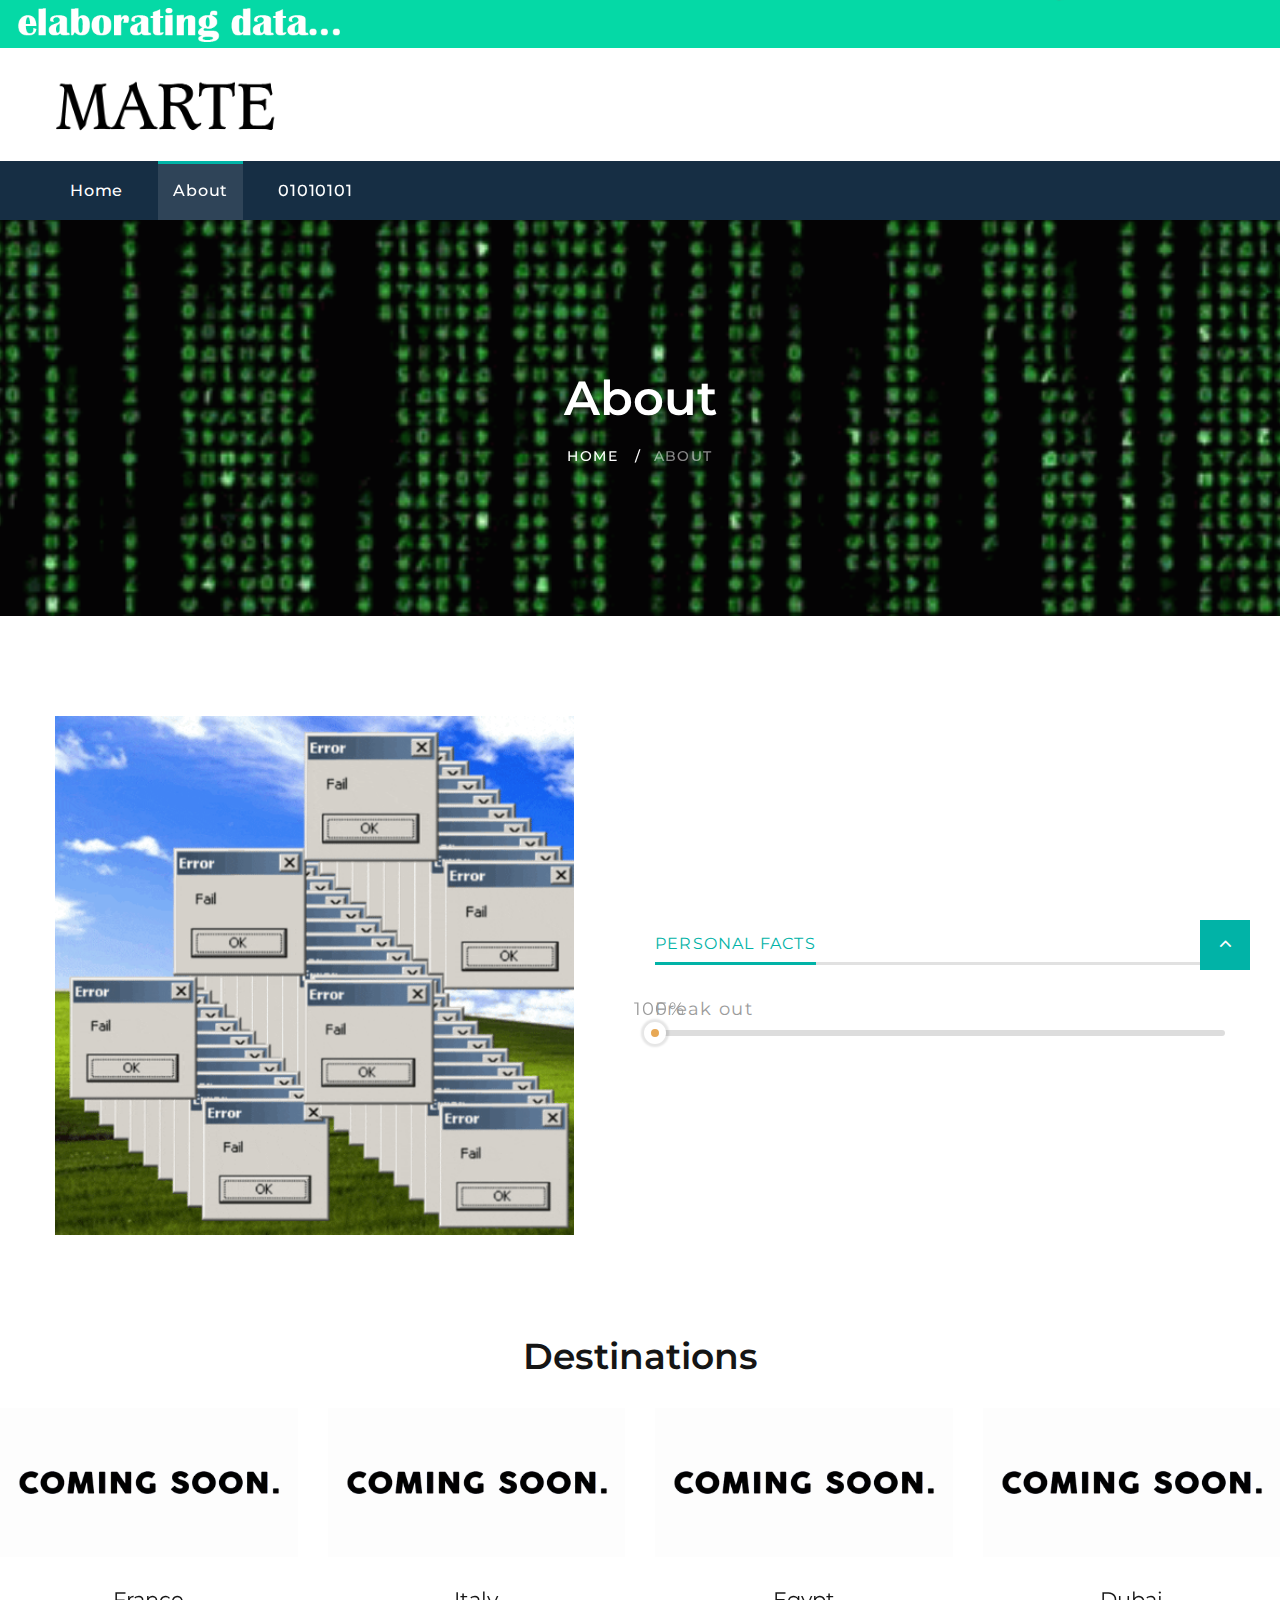
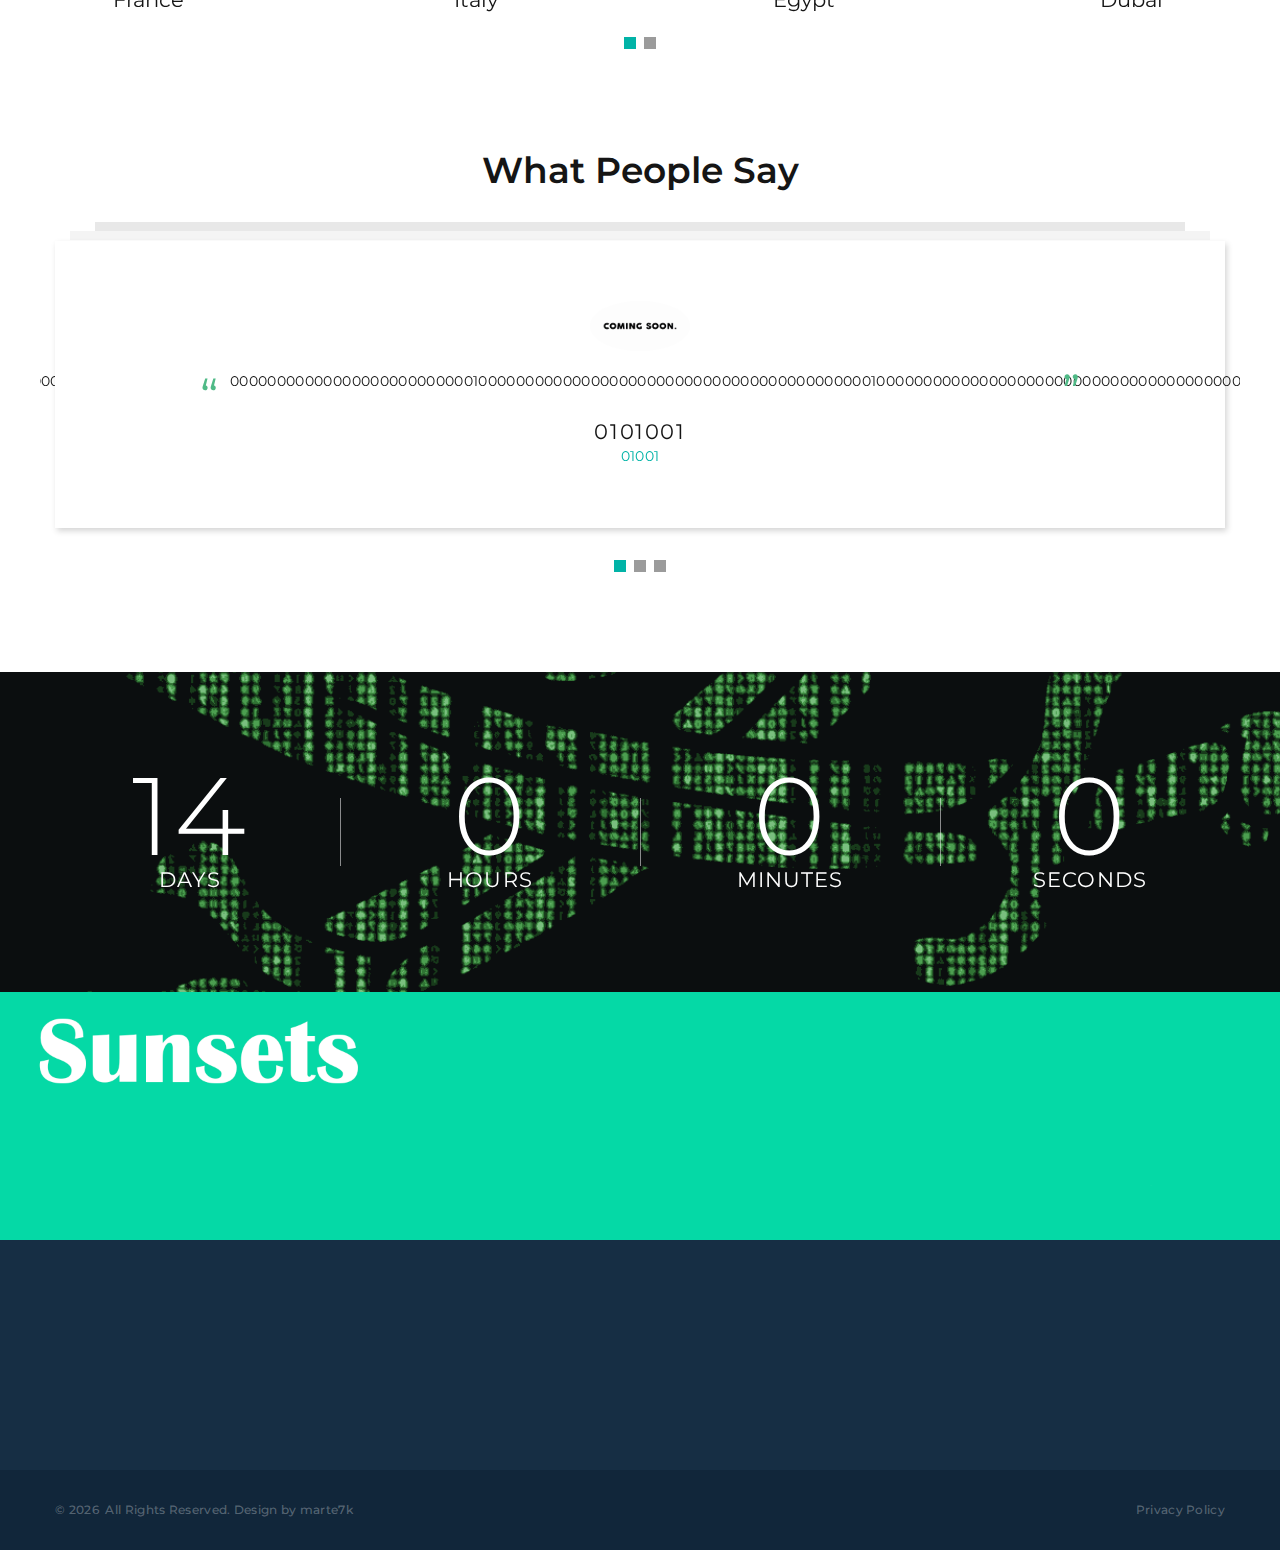
==== commit e4759f8b: "intense" ====
--- a/about.html
+++ b/about.html
@@ -25,7 +25,7 @@
       </div>
     </div>
     <div class="page">
-      <!-- Page Header--><a class="banner banner-top"></a><img src="images/intense_02.jpg" alt=""/></a>
+      <!-- Page Header--><a class="banner banner-top"></a><img src="images/intense_02.png" alt=""/></a>
       <header class="section page-header">
         <!-- RD Navbar-->
         <div class="rd-navbar-wrap">
